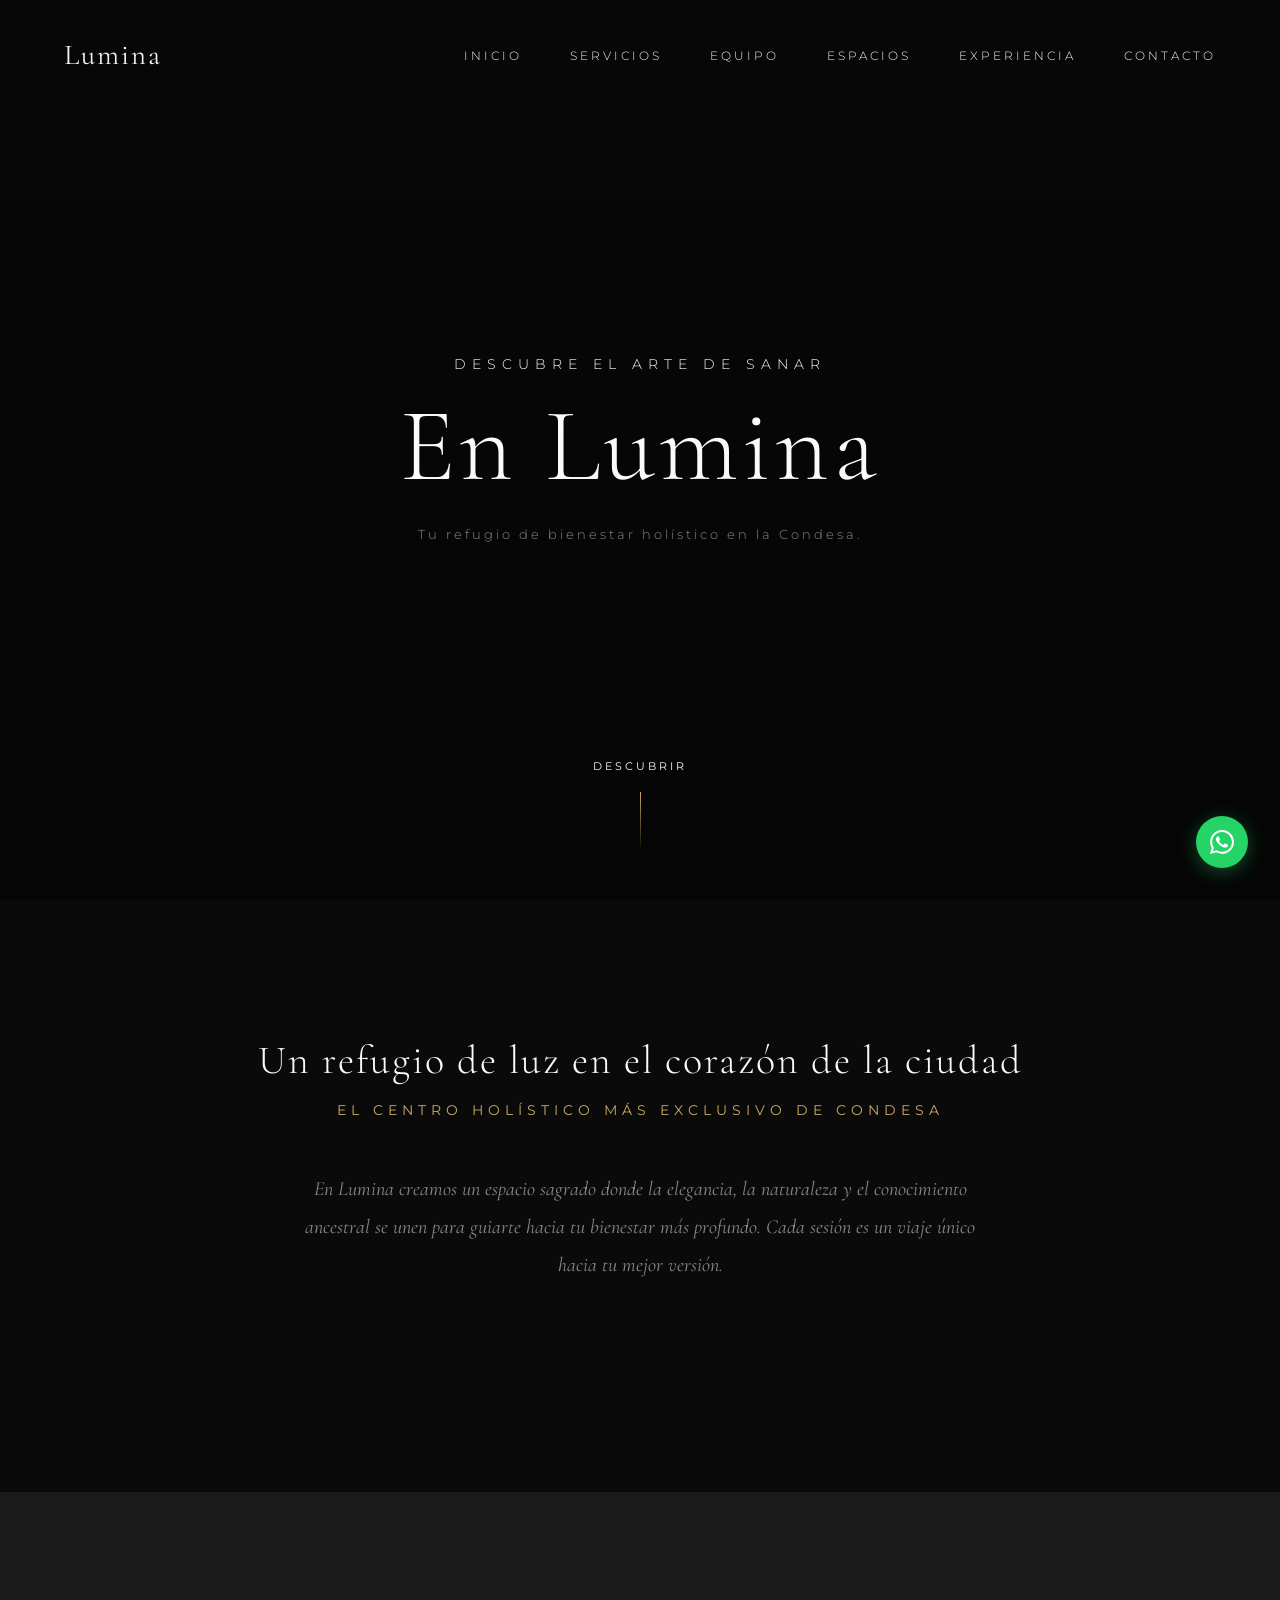
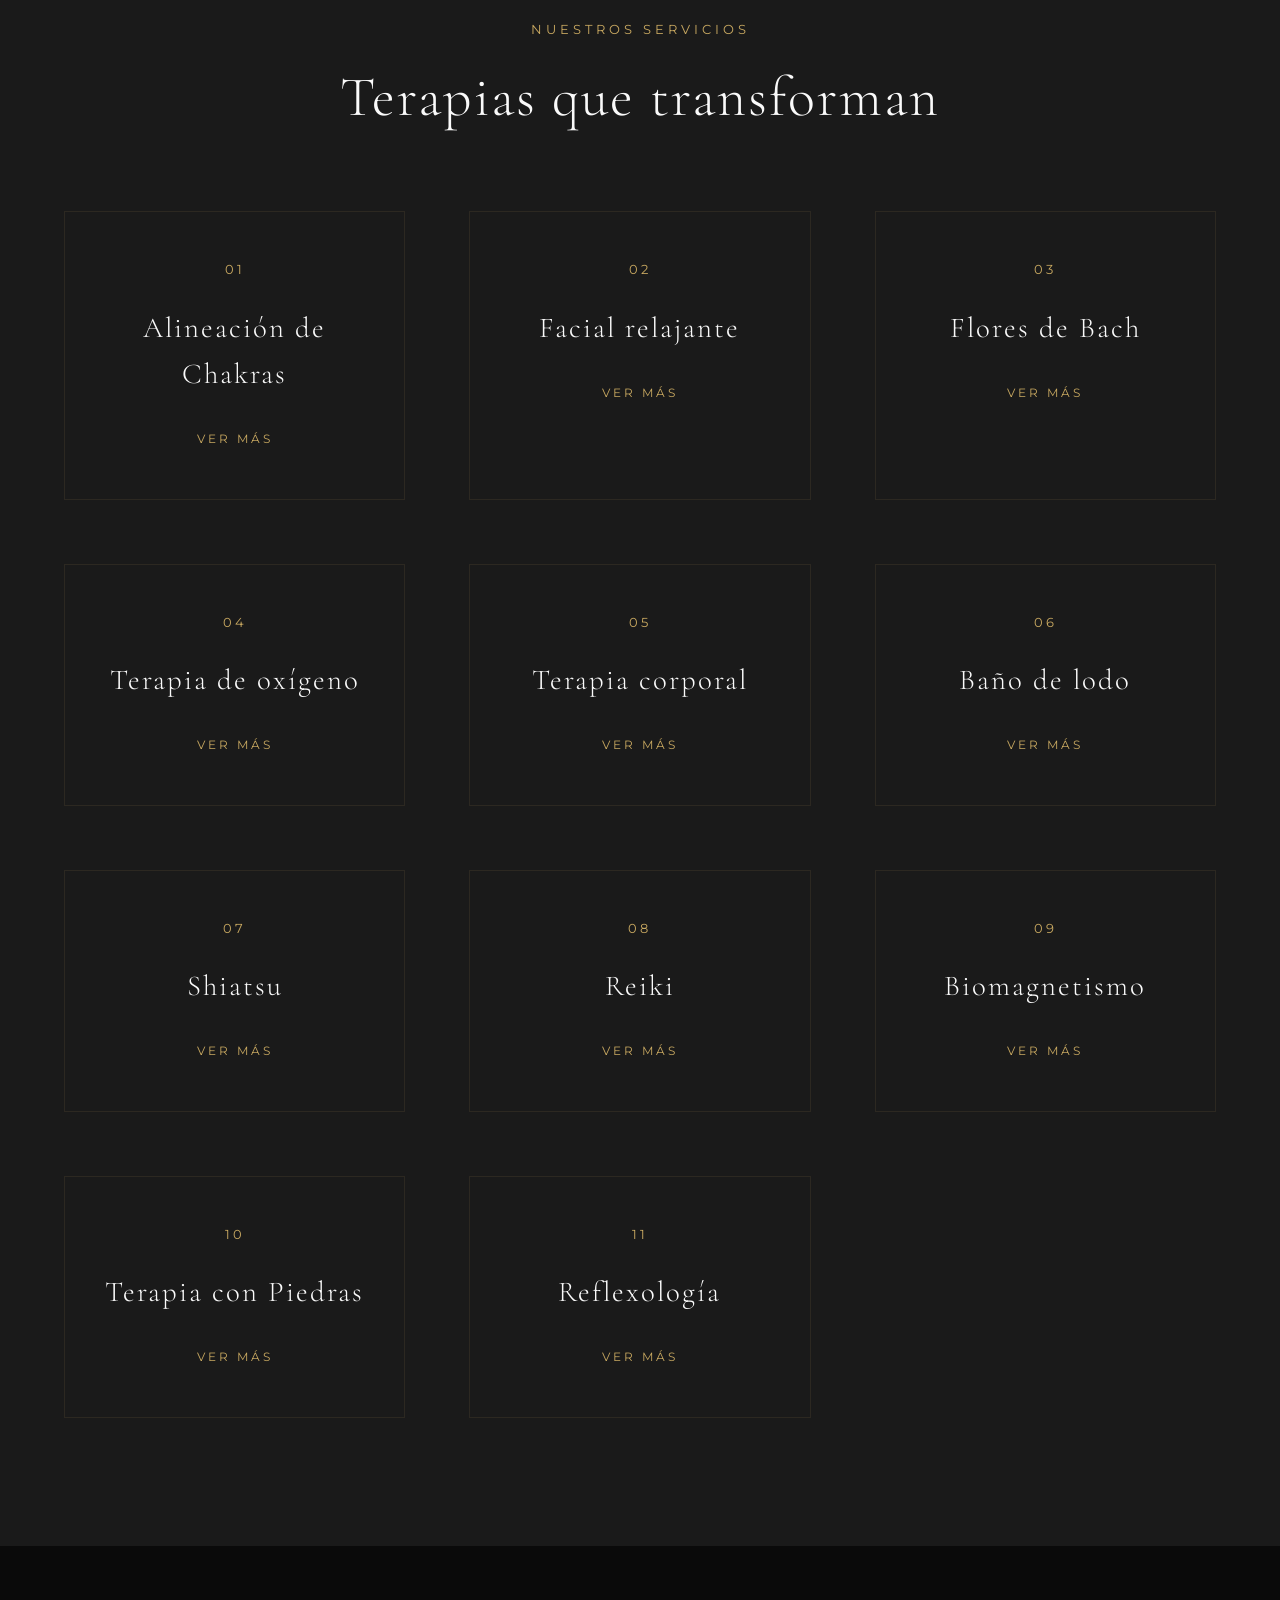
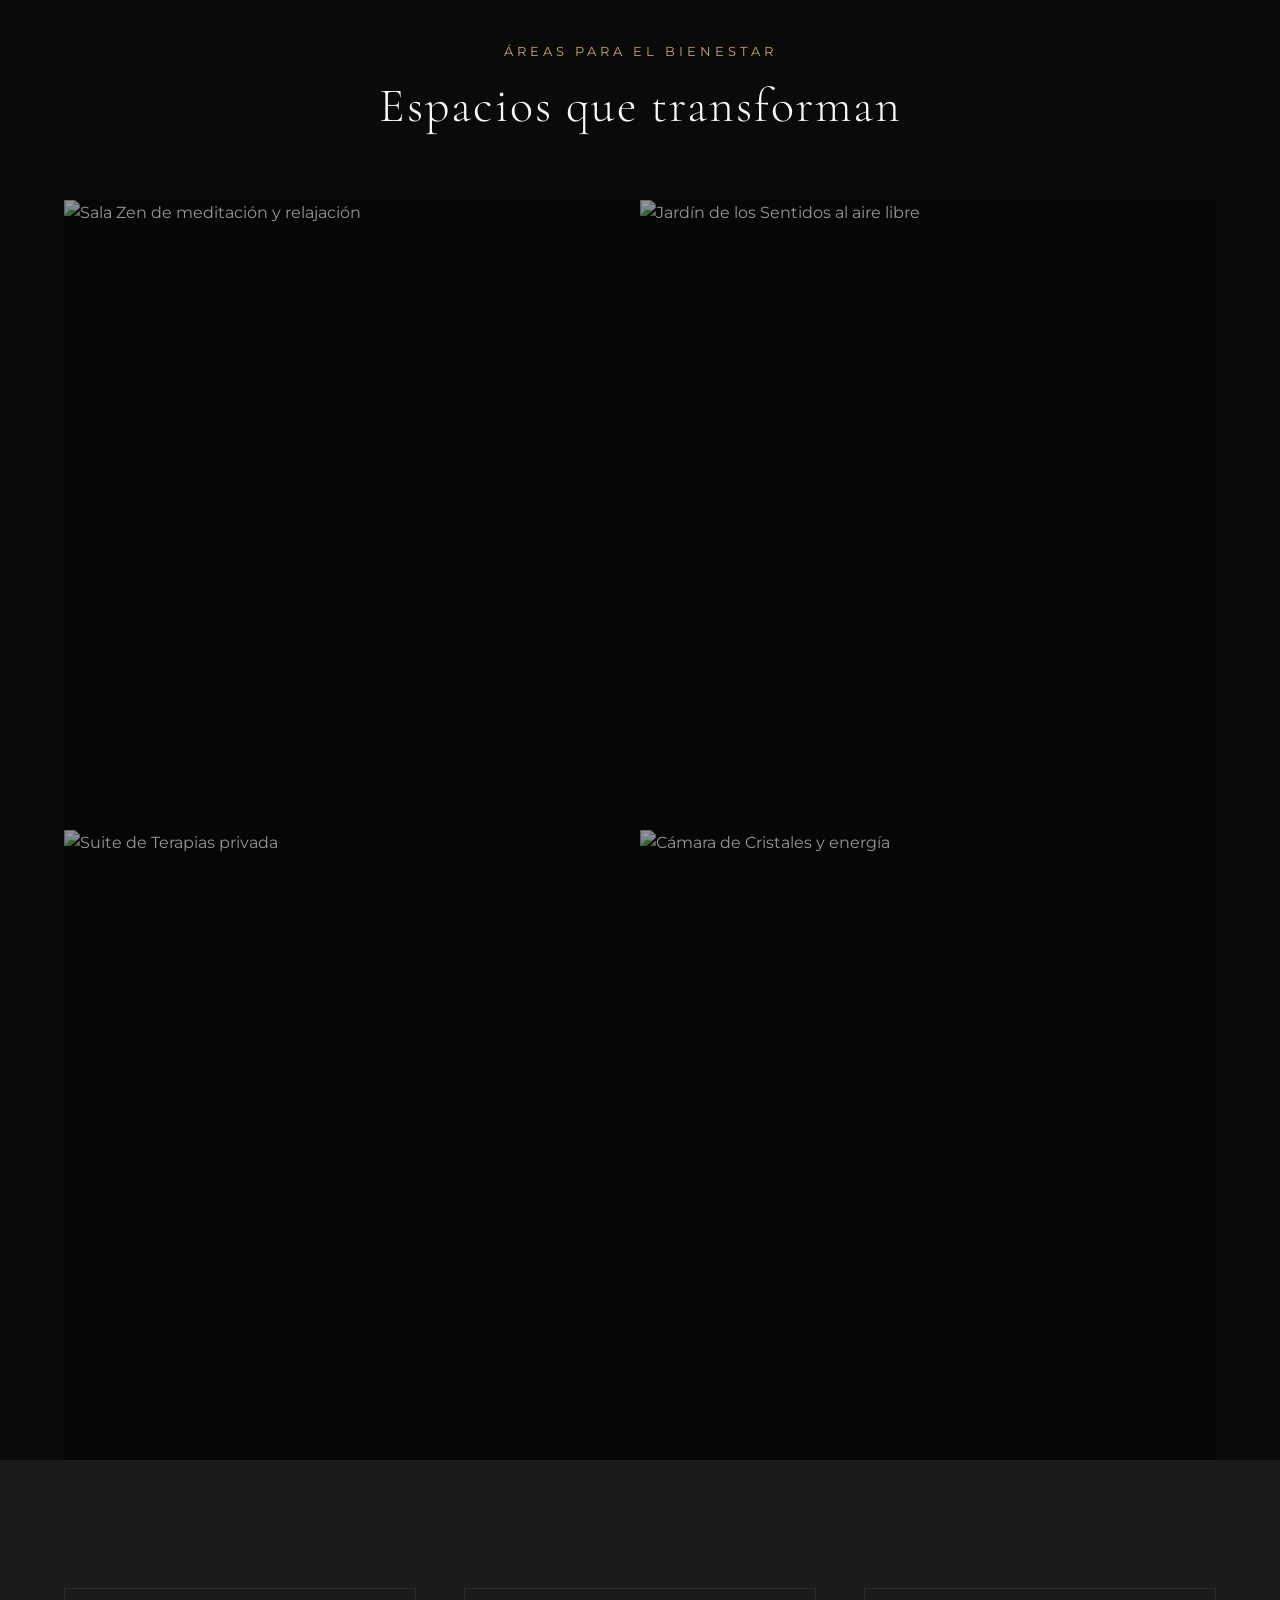
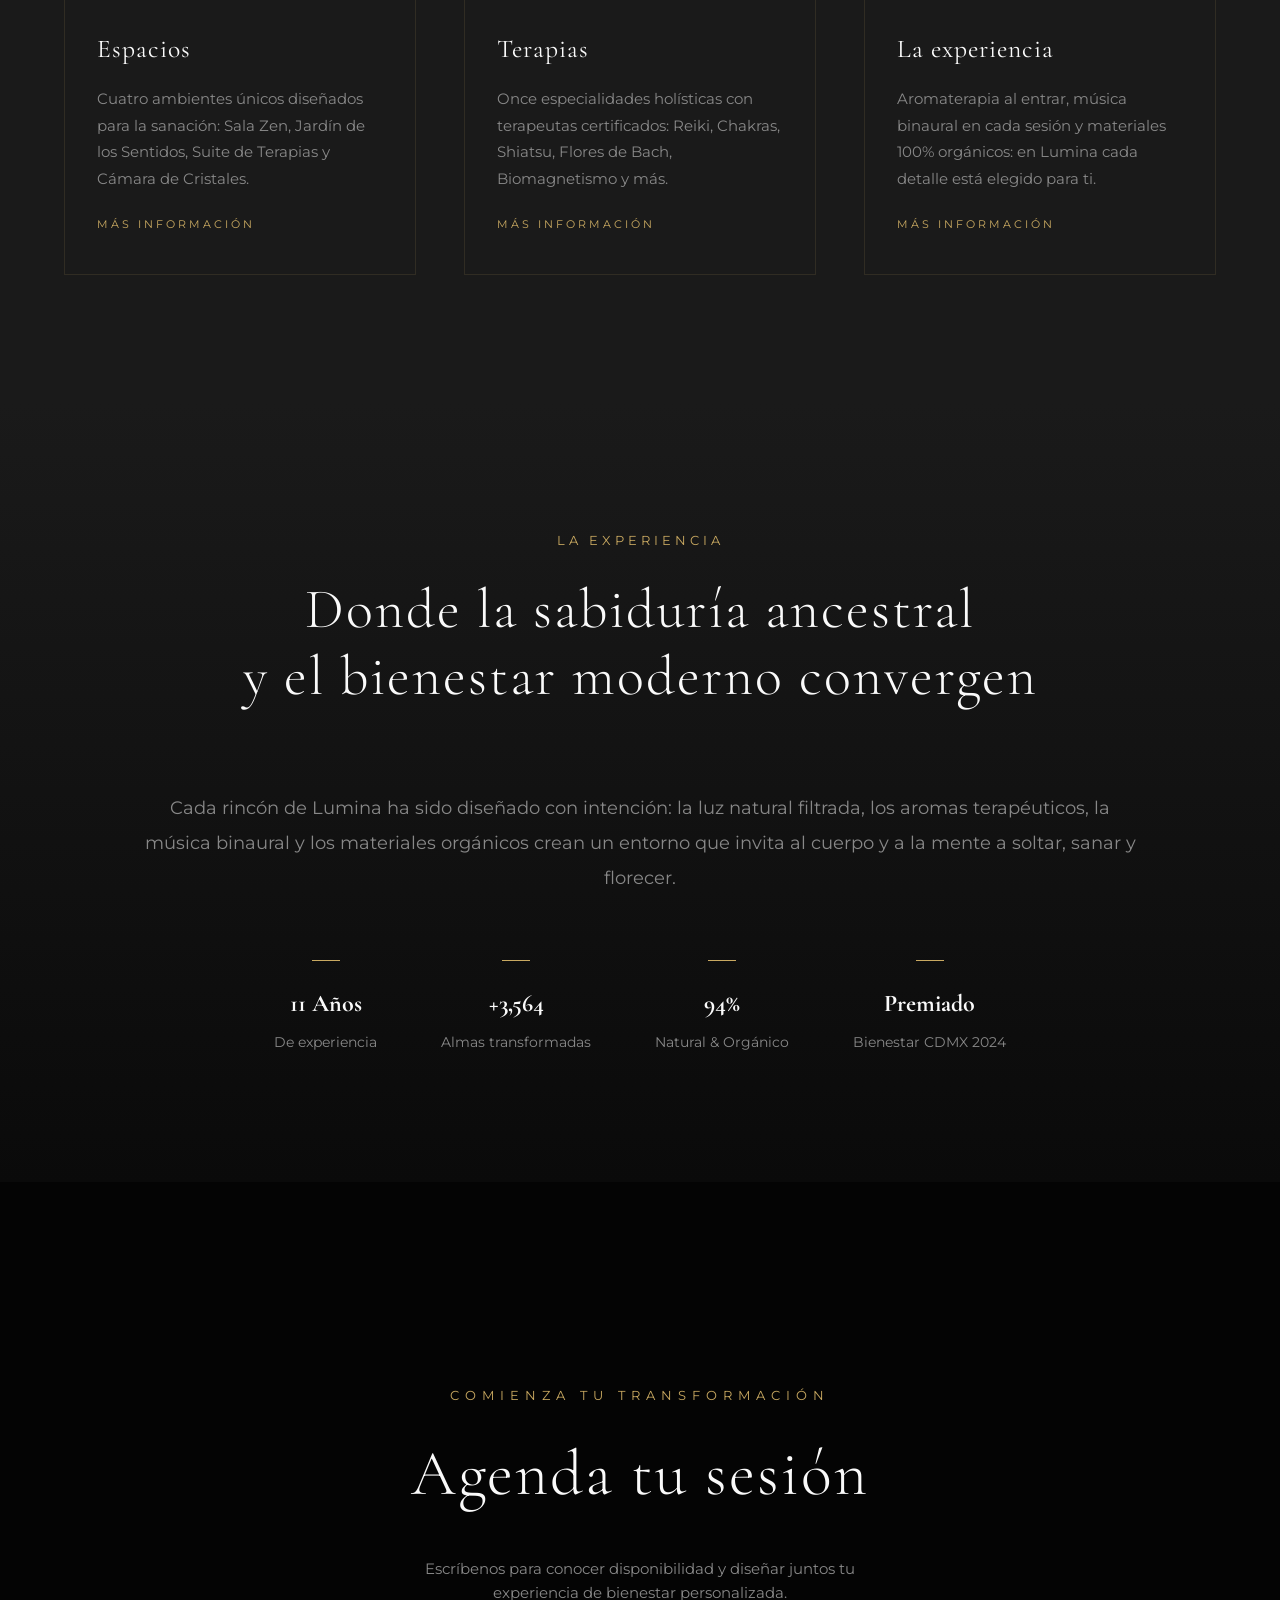
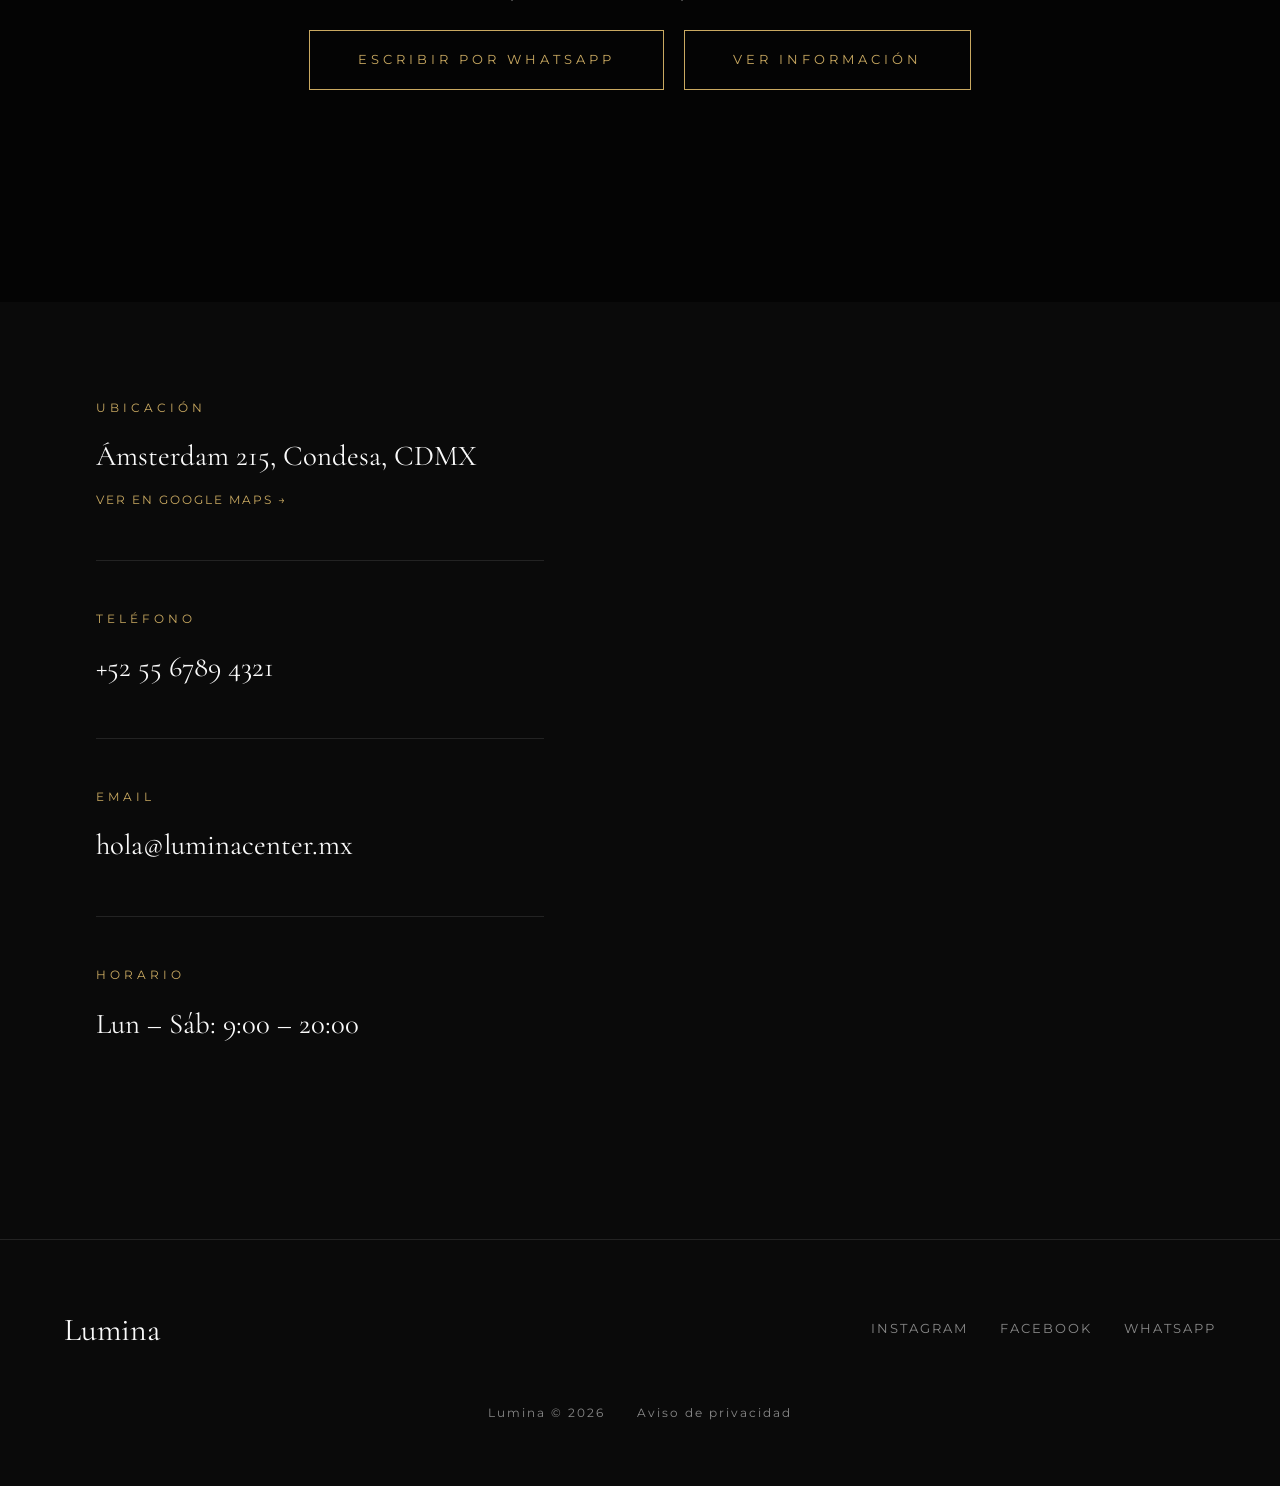
==== index.html @ d2e9c14e "Upload of all the files I added all the files of the project, which were missing while creating the " ====
<!DOCTYPE html>
<html lang="es">
<head>
    <meta charset="UTF-8">
    <meta name="viewport" content="width=device-width, initial-scale=1.0">
    <meta name="description" content="Lumina Centro Holístico — El refugio de bienestar más exclusivo de la Condesa, CDMX. Reiki, alineación de chakras, shiatsu, flores de Bach, oxigenoterapia y más.">
    <title>Lumina Centro Holístico | Bienestar & Sanación en Condesa, CDMX</title>

    <!-- Open Graph / redes sociales -->
    <meta property="og:type" content="website">
    <meta property="og:title" content="Lumina Centro Holístico | Bienestar & Sanación en Condesa, CDMX">
    <meta property="og:description" content="Centro de bienestar holístico de lujo en la Condesa CDMX. Reiki, chakras, shiatsu, oxigenoterapia y más con terapeutas certificados.">
    <meta property="og:locale" content="es_MX">

    <link rel="preconnect" href="https://fonts.googleapis.com">
    <link rel="preconnect" href="https://fonts.gstatic.com" crossorigin>
    <link href="https://fonts.googleapis.com/css2?family=Cormorant+Garamond:ital,wght@0,300;0,400;0,600;1,400&family=Montserrat:wght@200;300;400;500&display=swap" rel="stylesheet">

    <link rel="stylesheet" href="css/main.css">
</head>
<body>

    <div class="loader" id="loader" aria-hidden="true">
        <span class="loader-text">LUMINA</span>
    </div>

    <header>
        <nav id="navbar" role="navigation" aria-label="Menú principal">
            <a href="#inicio" class="brand">Lumina</a>
            <ul class="nav-links" id="navLinks">
                <li><a href="#inicio">Inicio</a></li>
                <li><a href="servicios.html">Servicios</a></li>
                <li><a href="equipo.html">Equipo</a></li>
                <li><a href="#espacios">Espacios</a></li>
                <li><a href="#experiencia">Experiencia</a></li>
                <li><a href="#contacto">Contacto</a></li>
            </ul>
            <button class="nav-toggle" id="navToggle" aria-label="Abrir menú" aria-expanded="false">
                <span></span>
                <span></span>
                <span></span>
            </button>
        </nav>
    </header>

    <main>
        <section class="hero" id="inicio" aria-label="Bienvenida">
            <div class="hero-bg" aria-hidden="true"></div>
            <div class="hero-content">
                <span class="hero-subtitle">Descubre el arte de sanar</span>
                <h1 class="hero-title">En Lumina</h1>
                <p class="hero-location">Tu refugio de bienestar holístico en la Condesa.</p>
            </div>
            <div class="scroll-indicator" role="button" tabindex="0" aria-label="Ir a la siguiente sección">
                <span>Descubrir</span>
                <div class="scroll-line" aria-hidden="true"></div>
            </div>
        </section>

        <section class="intro" id="intro">
            <div class="intro-headline reveal">
                <span class="intro-headline-main">Un refugio de luz en el corazón de la ciudad</span>
                <span class="intro-headline-sub">el centro holístico más exclusivo de Condesa</span>
            </div>
            <p class="intro-text reveal">
                En Lumina creamos un espacio sagrado donde la elegancia, la naturaleza y el conocimiento ancestral se unen para guiarte hacia tu bienestar más profundo. Cada sesión es un viaje único hacia tu mejor versión.
            </p>
        </section>

        <section class="services" id="servicios" aria-labelledby="servicios-heading">
            <div class="section-header reveal">
                <span class="section-subtitle">Nuestros Servicios</span>
                <h2 id="servicios-heading" class="section-title">Terapias que transforman</h2>
            </div>
            <div class="services-grid">
                <a href="servicios.html#alineacion-chakras" class="service-item service-card-link reveal">
                    <span class="service-number" aria-hidden="true">01</span>
                    <h3>Alineación de Chakras</h3>
                    <span class="service-card-cta">Ver más</span>
                </a>
                <a href="servicios.html#facial-relajante" class="service-item service-card-link reveal">
                    <span class="service-number" aria-hidden="true">02</span>
                    <h3>Facial relajante</h3>
                    <span class="service-card-cta">Ver más</span>
                </a>
                <a href="servicios.html#flores-de-bach" class="service-item service-card-link reveal">
                    <span class="service-number" aria-hidden="true">03</span>
                    <h3>Flores de Bach</h3>
                    <span class="service-card-cta">Ver más</span>
                </a>
                <a href="servicios.html#terapia-oxigeno" class="service-item service-card-link reveal">
                    <span class="service-number" aria-hidden="true">04</span>
                    <h3>Terapia de oxígeno</h3>
                    <span class="service-card-cta">Ver más</span>
                </a>
                <a href="servicios.html#terapia-corporal" class="service-item service-card-link reveal">
                    <span class="service-number" aria-hidden="true">05</span>
                    <h3>Terapia corporal</h3>
                    <span class="service-card-cta">Ver más</span>
                </a>
                <a href="servicios.html#bano-de-lodo" class="service-item service-card-link reveal">
                    <span class="service-number" aria-hidden="true">06</span>
                    <h3>Baño de lodo</h3>
                    <span class="service-card-cta">Ver más</span>
                </a>
                <a href="servicios.html#shiatsu" class="service-item service-card-link reveal">
                    <span class="service-number" aria-hidden="true">07</span>
                    <h3>Shiatsu</h3>
                    <span class="service-card-cta">Ver más</span>
                </a>
                <a href="servicios.html#reiki" class="service-item service-card-link reveal">
                    <span class="service-number" aria-hidden="true">08</span>
                    <h3>Reiki</h3>
                    <span class="service-card-cta">Ver más</span>
                </a>
                <a href="servicios.html#biomagnetismo" class="service-item service-card-link reveal">
                    <span class="service-number" aria-hidden="true">09</span>
                    <h3>Biomagnetismo</h3>
                    <span class="service-card-cta">Ver más</span>
                </a>
                <a href="servicios.html#terapia-con-piedras" class="service-item service-card-link reveal">
                    <span class="service-number" aria-hidden="true">10</span>
                    <h3>Terapia con Piedras</h3>
                    <span class="service-card-cta">Ver más</span>
                </a>
                <a href="servicios.html#reflexologia" class="service-item service-card-link reveal">
                    <span class="service-number" aria-hidden="true">11</span>
                    <h3>Reflexología</h3>
                    <span class="service-card-cta">Ver más</span>
                </a>
            </div>
        </section>

        <section class="gallery" id="espacios" aria-labelledby="espacios-heading">
            <div class="gallery-section-header reveal">
                <span class="section-subtitle">Áreas para el bienestar</span>
                <h2 id="espacios-heading" class="section-title">Espacios que transforman</h2>
            </div>
            <div class="gallery-item reveal">
                <img src="https://images.unsplash.com/photo-1600618528240-fb9fc964b853?w=800&auto=format&fit=crop&q=80" alt="Sala Zen de meditación y relajación">
                <div class="gallery-overlay">
                    <h3 class="gallery-title">Sala Zen</h3>
                    <span class="gallery-subtitle">Explorar</span>
                </div>
            </div>
            <div class="gallery-item reveal">
                <img src="https://images.unsplash.com/photo-1540555700478-4be289fbecef?w=800&auto=format&fit=crop&q=80" alt="Jardín de los Sentidos al aire libre">
                <div class="gallery-overlay">
                    <h3 class="gallery-title">Jardín de los Sentidos</h3>
                    <span class="gallery-subtitle">Explorar</span>
                </div>
            </div>
            <div class="gallery-item reveal">
                <img src="https://images.unsplash.com/photo-1600585154340-be6161a56a0c?w=800&auto=format&fit=crop&q=80" alt="Suite de Terapias privada">
                <div class="gallery-overlay">
                    <h3 class="gallery-title">Suite de Terapias</h3>
                    <span class="gallery-subtitle">Explorar</span>
                </div>
            </div>
            <div class="gallery-item reveal">
                <img src="https://images.unsplash.com/photo-1600607687939-ce8a6c25118c?w=800&auto=format&fit=crop&q=80" alt="Cámara de Cristales y energía">
                <div class="gallery-overlay">
                    <h3 class="gallery-title">Cámara de Cristales</h3>
                    <span class="gallery-subtitle">Explorar</span>
                </div>
            </div>
        </section>

        <section class="info-blocks">
            <div class="info-blocks-inner">
                <a href="#espacios" class="info-block reveal">
                    <h3 class="info-block-title">Espacios</h3>
                    <p class="info-block-text">Cuatro ambientes únicos diseñados para la sanación: Sala Zen, Jardín de los Sentidos, Suite de Terapias y Cámara de Cristales.</p>
                    <span class="info-block-link">Más información</span>
                </a>
                <a href="servicios.html" class="info-block reveal">
                    <h3 class="info-block-title">Terapias</h3>
                    <p class="info-block-text">Once especialidades holísticas con terapeutas certificados: Reiki, Chakras, Shiatsu, Flores de Bach, Biomagnetismo y más.</p>
                    <span class="info-block-link">Más información</span>
                </a>
                <a href="#experiencia" class="info-block reveal">
                    <h3 class="info-block-title">La experiencia</h3>
                    <p class="info-block-text">Aromaterapia al entrar, música binaural en cada sesión y materiales 100% orgánicos: en Lumina cada detalle está elegido para ti.</p>
                    <span class="info-block-link">Más información</span>
                </a>
            </div>
        </section>

        <section class="experience" id="experiencia" aria-labelledby="experiencia-heading">
            <div class="section-header reveal">
                <span class="section-subtitle">La Experiencia</span>
                <h2 id="experiencia-heading" class="section-title">Donde la sabiduría ancestral<br>y el bienestar moderno convergen</h2>
            </div>
            <div class="experience-content reveal">
                <p class="experience-description">
                    Cada rincón de Lumina ha sido diseñado con intención: la luz natural filtrada, los aromas terapéuticos, la música binaural y los materiales orgánicos crean un entorno que invita al cuerpo y a la mente a soltar, sanar y florecer.
                </p>
                <div class="experience-list">
                    <div class="experience-item">
                        <div class="experience-deco" aria-hidden="true"></div>
                        <h4 class="counter" data-target="12" data-suffix=" Años">12 Años</h4>
                        <p>De experiencia</p>
                    </div>
                    <div class="experience-item">
                        <div class="experience-deco" aria-hidden="true"></div>
                        <h4 class="counter" data-target="3800" data-prefix="+">+3800</h4>
                        <p>Almas transformadas</p>
                    </div>
                    <div class="experience-item">
                        <div class="experience-deco" aria-hidden="true"></div>
                        <h4 class="counter" data-target="100" data-suffix="%">100%</h4>
                        <p>Natural & Orgánico</p>
                    </div>
                    <div class="experience-item">
                        <div class="experience-deco" aria-hidden="true"></div>
                        <h4>Premiado</h4>
                        <p>Bienestar CDMX 2024</p>
                    </div>
                </div>
            </div>
        </section>

        <section class="cta" aria-label="Contacto">
            <div class="cta-content reveal">
                <span class="cta-label">Comienza tu transformación</span>
                <h2 class="cta-title">Agenda tu sesión</h2>
                <p class="cta-text">Escríbenos para conocer disponibilidad y diseñar juntos tu experiencia de bienestar personalizada.</p>
                <a href="https://wa.me/525567894321" class="cta-button" target="_blank" rel="noopener noreferrer">Escribir por WhatsApp</a>
                <a href="#contacto" class="cta-button cta-button-secondary">Ver información</a>
            </div>
        </section>

        <section class="contact" id="contacto" aria-labelledby="contacto-heading">
            <div class="contact-info reveal">
                <div class="contact-item">
                    <span class="contact-label">Ubicación</span>
                    <span class="contact-value">Ámsterdam 215, Condesa, CDMX</span>
                    <a href="https://maps.google.com/maps?q=Amsterdam+215+Hipodromo+Condesa+Ciudad+de+Mexico" target="_blank" rel="noopener noreferrer" class="contact-map-link">Ver en Google Maps →</a>
                </div>
                <div class="contact-item">
                    <span class="contact-label">Teléfono</span>
                    <a href="tel:+525567894321" class="contact-value">+52 55 6789 4321</a>
                </div>
                <div class="contact-item">
                    <span class="contact-label">Email</span>
                    <a href="mailto:hola@luminacenter.mx" class="contact-value">hola@luminacenter.mx</a>
                </div>
                <div class="contact-item">
                    <span class="contact-label">Horario</span>
                    <span class="contact-value">Lun – Sáb: 9:00 – 20:00</span>
                </div>
            </div>
            <div class="contact-map">
                <iframe
                    src="https://www.openstreetmap.org/export/embed.html?bbox=-99.1840%2C19.4033%2C-99.1640%2C19.4233&layer=mapnik&marker=19.4133%2C-99.1740"
                    title="Ubicación Lumina Centro Holístico — Ámsterdam 215, Condesa, CDMX"
                    loading="lazy"
                    allowfullscreen
                ></iframe>
            </div>
        </section>
    </main>

    <footer class="footer">
        <div class="footer-content">
            <div class="footer-brand">Lumina</div>
            <nav class="footer-social" aria-label="Redes sociales">
                <a href="https://www.instagram.com/lumina.centro/" target="_blank" rel="noopener noreferrer" aria-label="Instagram">Instagram</a>
                <a href="https://www.facebook.com/luminacentro" target="_blank" rel="noopener noreferrer" aria-label="Facebook">Facebook</a>
                <a href="https://wa.me/525567894321" target="_blank" rel="noopener noreferrer" aria-label="WhatsApp">WhatsApp</a>
            </nav>
        </div>
        <div class="footer-legal">
            <span class="footer-copy">Lumina © 2026</span>
            <a href="#" class="footer-privacy">Aviso de privacidad</a>
        </div>
    </footer>

    <a href="https://wa.me/525567894321" class="whatsapp-float" target="_blank" rel="noopener noreferrer" aria-label="Contactar por WhatsApp">
        <svg viewBox="0 0 24 24" fill="currentColor" width="24" height="24" aria-hidden="true"><path d="M17.472 14.382c-.297-.149-1.758-.867-2.03-.967-.273-.099-.471-.148-.67.15-.197.297-.767.966-.94 1.164-.173.199-.347.223-.644.075-.297-.15-1.255-.463-2.39-1.475-.883-.788-1.48-1.761-1.653-2.059-.173-.297-.018-.458.13-.606.134-.133.298-.347.446-.52.149-.174.198-.298.298-.497.099-.198.05-.371-.025-.52-.075-.149-.669-1.612-.916-2.207-.242-.579-.487-.5-.669-.51-.173-.008-.371-.01-.57-.01-.198 0-.52.074-.792.372-.272.297-1.04 1.016-1.04 2.479 0 1.462 1.065 2.875 1.213 3.074.149.198 2.096 3.2 5.077 4.487.709.306 1.262.489 1.694.625.712.227 1.36.195 1.871.118.571-.085 1.758-.719 2.006-1.413.248-.694.248-1.289.173-1.413-.074-.124-.272-.198-.57-.347m-5.421 7.403h-.004a9.87 9.87 0 01-5.031-1.378l-.361-.214-3.741.982.998-3.648-.235-.374a9.86 9.86 0 01-1.51-5.26c.001-5.45 4.436-9.884 9.888-9.884 2.64 0 5.122 1.03 6.988 2.898a9.825 9.825 0 012.893 6.994c-.003 5.45-4.437 9.884-9.885 9.884m8.413-18.297A11.815 11.815 0 0012.05 0C5.495 0 .16 5.335.157 11.892c0 2.096.547 4.142 1.588 5.945L.057 24l6.305-1.654a11.882 11.882 0 005.683 1.448h.005c6.554 0 11.89-5.335 11.893-11.893a11.821 11.821 0 00-3.48-8.413z"/></svg>
    </a>

    <script src="js/main.js"></script>
</body>
</html>
---- css/main.css ----
/**
 * Plenitud Center - Estilos principales
 * Separación de capas: solo presentación
 */

/* ==========================================================================
   Reset y variables
   ========================================================================== */

* {
    margin: 0;
    padding: 0;
    box-sizing: border-box;
}

:root {
    --black: #0a0a0a;
    --dark-gray: #1a1a1a;
    --gold: #c9a961;
    --light-gold: #e5d5a8;
    --white: #fafafa;
    --cream: #f5f5f0;
    --gray: #888;
}

/* ==========================================================================
   Base
   ========================================================================== */

html {
    scroll-behavior: smooth;
}

body {
    font-family: 'Montserrat', sans-serif;
    background: var(--black);
    color: var(--white);
    line-height: 1.6;
    overflow-x: hidden;
}

h1, h2, h3, .brand {
    font-family: 'Cormorant Garamond', serif;
    font-weight: 300;
    letter-spacing: 2px;
}

/* ==========================================================================
   Loader
   ========================================================================== */

.loader {
    position: fixed;
    top: 0;
    left: 0;
    width: 100%;
    height: 100%;
    background: var(--black);
    z-index: 9999;
    display: flex;
    align-items: center;
    justify-content: center;
    transition: opacity 0.8s ease, visibility 0.8s;
}

.loader.hidden {
    opacity: 0;
    visibility: hidden;
}

.loader-text {
    font-family: 'Cormorant Garamond', serif;
    font-size: 2rem;
    color: var(--gold);
    letter-spacing: 8px;
    animation: pulse 2s infinite;
}

@keyframes pulse {
    0%, 100% { opacity: 0.3; }
    50% { opacity: 1; }
}

/* ==========================================================================
   Navegación (solo la barra superior)
   ========================================================================== */

header nav {
    position: fixed;
    top: 0;
    width: 100%;
    padding: 2rem 4rem;
    display: flex;
    justify-content: space-between;
    align-items: center;
    z-index: 1000;
    transition: all 0.4s ease;
    mix-blend-mode: difference;
}

header nav.scrolled {
    background: rgba(10, 10, 10, 0.95);
    padding: 1.5rem 4rem;
    backdrop-filter: blur(20px);
    mix-blend-mode: normal;
}

header .brand {
    font-size: 1.8rem;
    color: var(--white);
    text-decoration: none;
    font-weight: 400;
}

header .nav-links {
    display: flex;
    gap: 3rem;
    list-style: none;
}

header .nav-links a {
    color: var(--white);
    text-decoration: none;
    font-size: 0.75rem;
    text-transform: uppercase;
    letter-spacing: 3px;
    position: relative;
    transition: color 0.3s;
    font-weight: 300;
}

header .nav-links a::after {
    content: '';
    position: absolute;
    bottom: -5px;
    left: 0;
    width: 0;
    height: 1px;
    background: var(--gold);
    transition: width 0.3s;
}

header .nav-links a:hover::after {
    width: 100%;
}

.nav-lang {
    font-size: 0.7rem;
    text-transform: uppercase;
    letter-spacing: 2px;
    color: var(--gray);
    font-weight: 300;
}

/* ==========================================================================
   Hero (estilo Benavento: subtítulo + título grande + ubicación)
   ========================================================================== */

.hero {
    height: 100vh;
    position: relative;
    display: flex;
    align-items: center;
    justify-content: center;
    overflow: hidden;
}

.hero-bg {
    position: absolute;
    top: 0;
    left: 0;
    width: 100%;
    height: 100%;
    background: linear-gradient(rgba(0,0,0,0.3), rgba(0,0,0,0.5)), url('https://images.unsplash.com/photo-1600618528240-fb9fc964b853?w=1920&auto=format&fit=crop&q=80') center/cover;
    animation: slowZoom 20s infinite alternate;
}

@keyframes slowZoom {
    0% { transform: scale(1); }
    100% { transform: scale(1.1); }
}

.hero-content {
    position: relative;
    z-index: 2;
    text-align: center;
    max-width: 900px;
    padding: 0 2rem;
}

.hero-subtitle {
    font-size: 0.85rem;
    text-transform: uppercase;
    letter-spacing: 6px;
    color: var(--white);
    margin-bottom: 1rem;
    display: block;
    font-weight: 300;
    animation: fadeInUp 1s ease;
}

.hero-title {
    font-size: clamp(3.5rem, 10vw, 6.5rem);
    line-height: 1.05;
    margin-bottom: 1.5rem;
    font-weight: 300;
    letter-spacing: 4px;
    animation: fadeInUp 1s ease 0.15s backwards;
}

.hero-location {
    font-size: 0.8rem;
    color: var(--gray);
    letter-spacing: 3px;
    font-weight: 300;
    animation: fadeInUp 1s ease 0.3s backwards;
}

.scroll-indicator {
    position: absolute;
    bottom: 3rem;
    left: 50%;
    transform: translateX(-50%);
    display: flex;
    flex-direction: column;
    align-items: center;
    gap: 1rem;
    color: var(--white);
    font-size: 0.7rem;
    text-transform: uppercase;
    letter-spacing: 3px;
    animation: fadeInUp 1s ease 0.8s backwards;
    cursor: pointer;
}

.scroll-line {
    width: 1px;
    height: 60px;
    background: linear-gradient(to bottom, var(--gold), transparent);
    animation: scrollLine 2s infinite;
}

@keyframes scrollLine {
    0% { transform: scaleY(0); transform-origin: top; }
    50% { transform: scaleY(1); transform-origin: top; }
    50.1% { transform-origin: bottom; }
    100% { transform: scaleY(0); transform-origin: bottom; }
}

@keyframes fadeInUp {
    from {
        opacity: 0;
        transform: translateY(40px);
    }
    to {
        opacity: 1;
        transform: translateY(0);
    }
}

/* ==========================================================================
   Secciones comunes
   ========================================================================== */

section {
    padding: 8rem 4rem;
    position: relative;
}

.section-header {
    text-align: center;
    margin-bottom: 5rem;
}

.section-subtitle {
    font-size: 0.8rem;
    text-transform: uppercase;
    letter-spacing: 4px;
    color: var(--gold);
    margin-bottom: 1.5rem;
    display: block;
}

.section-title {
    font-size: 3.5rem;
    font-weight: 300;
    line-height: 1.2;
}

/* ==========================================================================
   Intro (estilo Benavento: headline + cita + pills)
   ========================================================================== */

.intro {
    background: var(--black);
    text-align: center;
    padding: 8rem 4rem 10rem;
}

.intro-headline {
    margin-bottom: 3rem;
}

.intro-headline-main {
    display: block;
    font-family: 'Cormorant Garamond', serif;
    font-size: clamp(1.8rem, 4vw, 2.5rem);
    font-weight: 300;
    color: var(--white);
    letter-spacing: 2px;
    margin-bottom: 0.5rem;
}

.intro-headline-sub {
    display: block;
    font-size: 0.85rem;
    text-transform: uppercase;
    letter-spacing: 5px;
    color: var(--gold);
}

.intro-text {
    max-width: 700px;
    margin: 0 auto 3rem;
    font-size: 1.25rem;
    line-height: 1.9;
    color: var(--gray);
    font-family: 'Cormorant Garamond', serif;
    font-style: italic;
}

.intro-pills {
    display: flex;
    flex-wrap: wrap;
    justify-content: center;
    gap: 0.75rem 1.25rem;
}

.pill {
    display: inline-block;
    padding: 0.5rem 1.25rem;
    border: 1px solid rgba(201, 169, 97, 0.35);
    color: var(--light-gold);
    font-size: 0.75rem;
    text-transform: uppercase;
    letter-spacing: 2px;
    font-weight: 300;
    transition: all 0.3s ease;
}

.pill:hover {
    background: rgba(201, 169, 97, 0.1);
    border-color: var(--gold);
}

/* ==========================================================================
   Servicios
   ========================================================================== */

.services {
    background: var(--dark-gray);
}

.services-grid {
    display: grid;
    grid-template-columns: repeat(3, 1fr);
    gap: 4rem;
    max-width: 1200px;
    margin: 0 auto;
}

.service-item {
    text-align: center;
    padding: 3rem 2rem;
    border: 1px solid rgba(201, 169, 97, 0.1);
    transition: all 0.4s ease;
    position: relative;
    overflow: hidden;
}

.service-item::before {
    content: '';
    position: absolute;
    top: 0;
    left: -100%;
    width: 100%;
    height: 100%;
    background: linear-gradient(90deg, transparent, rgba(201, 169, 97, 0.05), transparent);
    transition: left 0.6s;
}

.service-item:hover::before {
    left: 100%;
}

.service-item:hover {
    border-color: rgba(201, 169, 97, 0.3);
    transform: translateY(-10px);
}

.service-number {
    font-size: 0.8rem;
    color: var(--gold);
    letter-spacing: 3px;
    margin-bottom: 1.5rem;
    display: block;
}

.service-item h3 {
    font-size: 1.8rem;
    margin-bottom: 1rem;
    color: var(--white);
}

.service-item p {
    color: var(--gray);
    font-size: 0.95rem;
    line-height: 1.8;
}

.service-card-link {
    text-decoration: none;
    color: inherit;
    display: block;
}

.service-card-link:hover h3 {
    color: var(--light-gold);
}

.service-card-cta {
    display: inline-block;
    font-size: 0.75rem;
    text-transform: uppercase;
    letter-spacing: 3px;
    color: var(--gold);
    margin-top: 1rem;
    position: relative;
}

.service-card-cta::after {
    content: '';
    position: absolute;
    bottom: -3px;
    left: 0;
    width: 0;
    height: 1px;
    background: var(--gold);
    transition: width 0.3s;
}

.service-card-link:hover .service-card-cta::after {
    width: 100%;
}

/* ==========================================================================
   Galería (con encabezado tipo Benavento)
   ========================================================================== */

.gallery {
    background: var(--black);
    padding: 6rem 4rem 0;
    display: grid;
    grid-template-columns: repeat(2, 1fr);
    gap: 0;
}

.gallery-section-header {
    grid-column: 1 / -1;
    text-align: center;
    margin-bottom: 4rem;
}

.gallery-section-header .section-subtitle {
    margin-bottom: 1rem;
}

.gallery-section-header .section-title {
    font-size: clamp(2rem, 4vw, 3rem);
}

.gallery-item {
    position: relative;
    height: 70vh;
    overflow: hidden;
    cursor: pointer;
}

.gallery-item img {
    width: 100%;
    height: 100%;
    object-fit: cover;
    transition: transform 0.8s ease;
}

.gallery-item:hover img {
    transform: scale(1.05);
}

.gallery-overlay {
    position: absolute;
    top: 0;
    left: 0;
    width: 100%;
    height: 100%;
    background: rgba(0,0,0,0.4);
    display: flex;
    flex-direction: column;
    justify-content: flex-end;
    padding: 3rem;
    transition: background 0.4s;
}

.gallery-item:hover .gallery-overlay {
    background: rgba(0,0,0,0.2);
}

.gallery-title {
    font-size: 2.5rem;
    margin-bottom: 0.5rem;
    transform: translateY(20px);
    opacity: 0;
    transition: all 0.4s ease;
}

.gallery-item:hover .gallery-title {
    transform: translateY(0);
    opacity: 1;
}

.gallery-subtitle {
    color: var(--gold);
    font-size: 0.8rem;
    text-transform: uppercase;
    letter-spacing: 3px;
    transform: translateY(20px);
    opacity: 0;
    transition: all 0.4s ease 0.1s;
}

.gallery-item:hover .gallery-subtitle {
    transform: translateY(0);
    opacity: 1;
}

/* ==========================================================================
   Bloques de información (3 columnas, estilo Benavento)
   ========================================================================== */

.info-blocks {
    background: var(--dark-gray);
    padding: 8rem 4rem;
}

.info-blocks-inner {
    max-width: 1200px;
    margin: 0 auto;
    display: grid;
    grid-template-columns: repeat(3, 1fr);
    gap: 3rem;
}

.info-block {
    text-decoration: none;
    color: inherit;
    padding: 2.5rem 2rem;
    border: 1px solid rgba(201, 169, 97, 0.12);
    transition: all 0.4s ease;
    display: flex;
    flex-direction: column;
    align-items: flex-start;
}

.info-block:hover {
    border-color: rgba(201, 169, 97, 0.35);
    transform: translateY(-4px);
}

.info-block-title {
    font-family: 'Cormorant Garamond', serif;
    font-size: 1.6rem;
    font-weight: 400;
    color: var(--white);
    margin-bottom: 1rem;
    letter-spacing: 1px;
}

.info-block-text {
    color: var(--gray);
    font-size: 0.95rem;
    line-height: 1.75;
    margin-bottom: 1.5rem;
    flex-grow: 1;
}

.info-block-link {
    font-size: 0.7rem;
    text-transform: uppercase;
    letter-spacing: 3px;
    color: var(--gold);
    position: relative;
}

.info-block-link::after {
    content: '';
    position: absolute;
    bottom: -3px;
    left: 0;
    width: 0;
    height: 1px;
    background: var(--gold);
    transition: width 0.3s;
}

.info-block:hover .info-block-link::after {
    width: 100%;
}

/* ==========================================================================
   Experiencia
   ========================================================================== */

.experience {
    background: linear-gradient(to bottom, var(--dark-gray), var(--black));
    text-align: center;
}

.experience-content {
    max-width: 1000px;
    margin: 0 auto;
}

.experience-description {
    color: var(--gray);
    font-size: 1.1rem;
    line-height: 2;
    margin-bottom: 3rem;
}

.experience-list {
    display: flex;
    justify-content: center;
    gap: 4rem;
    margin-top: 4rem;
    flex-wrap: wrap;
}

.experience-item {
    text-align: center;
}

.experience-deco {
    width: 28px;
    height: 1px;
    background: var(--gold);
    margin: 0 auto 1.5rem;
}

.experience-item h4 {
    font-family: 'Cormorant Garamond', serif;
    font-size: 1.5rem;
    margin-bottom: 0.5rem;
    color: var(--white);
}

.experience-item p {
    color: var(--gray);
    font-size: 0.9rem;
}

/* ==========================================================================
   CTA
   ========================================================================== */

.cta {
    height: 80vh;
    position: relative;
    display: flex;
    align-items: center;
    justify-content: center;
    background: linear-gradient(rgba(0,0,0,0.6), rgba(0,0,0,0.6)), url('https://images.unsplash.com/photo-1545205597-3d9d02c29597?w=1920&auto=format&fit=crop&q=80') center/cover fixed;
}

.cta-content {
    text-align: center;
    position: relative;
    z-index: 2;
}

.cta-label {
    display: block;
    font-size: 0.8rem;
    text-transform: uppercase;
    letter-spacing: 6px;
    color: var(--gold);
    margin-bottom: 1rem;
}

.cta-title,
.cta h2 {
    font-size: clamp(2.5rem, 5vw, 4rem);
    margin-bottom: 2rem;
    font-weight: 300;
}

.cta-button {
    display: inline-block;
    padding: 1.2rem 3rem;
    border: 1px solid var(--gold);
    color: var(--gold);
    text-decoration: none;
    text-transform: uppercase;
    letter-spacing: 4px;
    font-size: 0.8rem;
    transition: all 0.4s;
    position: relative;
    overflow: hidden;
}

.cta-button::before {
    content: '';
    position: absolute;
    top: 0;
    left: -100%;
    width: 100%;
    height: 100%;
    background: var(--gold);
    transition: left 0.4s;
    z-index: -1;
}

.cta-button:hover::before {
    left: 0;
}

.cta-button:hover {
    color: var(--black);
}

.cta-text {
    font-size: 0.95rem;
    color: var(--gray);
    margin-bottom: 1.5rem;
    max-width: 480px;
    margin-left: auto;
    margin-right: auto;
}

.cta .cta-content .cta-button + .cta-button {
    margin-left: 1rem;
}

.cta-button-secondary {
    background: transparent;
}

.cta-button-secondary::before {
    display: none;
}

.cta-button-secondary:hover {
    color: var(--light-gold);
    border-color: var(--light-gold);
}

@media (max-width: 768px) {
    .cta .cta-content .cta-button + .cta-button {
        margin-left: 0;
        margin-top: 0.75rem;
        display: inline-block;
    }
}

/* ==========================================================================
   Contacto
   ========================================================================== */

.contact {
    background: var(--black);
    display: grid;
    grid-template-columns: 1fr 1fr;
    gap: 0;
    padding: 0;
    min-height: 80vh;
}

.contact-info {
    padding: 6rem;
    display: flex;
    flex-direction: column;
    justify-content: center;
}

.contact-item {
    margin-bottom: 3rem;
    padding-bottom: 3rem;
    border-bottom: 1px solid rgba(255,255,255,0.1);
}

.contact-item:last-child {
    border-bottom: none;
}

.contact-label {
    font-size: 0.75rem;
    text-transform: uppercase;
    letter-spacing: 4px;
    color: var(--gold);
    margin-bottom: 1rem;
    display: block;
}

.contact-value {
    font-family: 'Cormorant Garamond', serif;
    font-size: 1.8rem;
    color: var(--white);
    text-decoration: none;
    display: block;
    transition: color 0.3s;
}

.contact-value:hover {
    color: var(--gold);
}

.contact-map {
    position: relative;
    min-height: 600px;
}

.contact-map iframe {
    position: absolute;
    top: 0;
    left: 0;
    width: 100%;
    height: 100%;
    border: none;
    filter: grayscale(40%) contrast(1.1) brightness(0.75);
    transition: filter 0.4s ease;
}

.contact-map:hover iframe {
    filter: grayscale(15%) contrast(1.05) brightness(0.9);
}

.contact-map-link {
    display: inline-block;
    margin-top: 0.75rem;
    font-size: 0.72rem;
    text-transform: uppercase;
    letter-spacing: 2px;
    color: var(--gold);
    text-decoration: none;
    transition: color 0.3s;
}

.contact-map-link:hover {
    color: var(--light-gold);
}

/* ==========================================================================
   Footer
   ========================================================================== */

footer {
    background: var(--black);
    padding: 4rem;
    border-top: 1px solid rgba(255,255,255,0.1);
    text-align: center;
}

.footer-content {
    max-width: 1200px;
    margin: 0 auto;
    display: flex;
    justify-content: space-between;
    align-items: center;
    margin-bottom: 3rem;
}

.footer-brand {
    font-family: 'Cormorant Garamond', serif;
    font-size: 2rem;
    color: var(--white);
}

.footer-social {
    display: flex;
    gap: 2rem;
}

.footer-social a {
    color: var(--gray);
    text-decoration: none;
    font-size: 0.8rem;
    text-transform: uppercase;
    letter-spacing: 2px;
    transition: color 0.3s;
}

.footer-social a:hover {
    color: var(--gold);
}

.footer-legal {
    display: flex;
    justify-content: center;
    align-items: center;
    gap: 2rem;
    flex-wrap: wrap;
    color: var(--gray);
    font-size: 0.75rem;
    letter-spacing: 2px;
}

.footer-copy {
    color: var(--gray);
}

.footer-privacy {
    color: var(--gray);
    text-decoration: none;
    transition: color 0.3s;
}

.footer-privacy:hover {
    color: var(--gold);
}

/* ==========================================================================
   Animaciones (reveal on scroll)
   ========================================================================== */

.reveal {
    opacity: 0;
    transform: translateY(50px);
    transition: all 1s ease;
}

.reveal.active {
    opacity: 1;
    transform: translateY(0);
}

/* ==========================================================================
   Página interna - Servicios (estilo Áreas Generales Benavento)
   ========================================================================== */

.page-inner .loader {
    display: none;
}

.page-hero {
    padding: 12rem 4rem 6rem;
    text-align: center;
    background: var(--black);
}

.page-hero-title {
    font-family: 'Cormorant Garamond', serif;
    font-size: clamp(2.5rem, 5vw, 3.5rem);
    font-weight: 300;
    letter-spacing: 2px;
    color: var(--white);
    margin-bottom: 0.75rem;
}

.page-hero-subtitle {
    font-size: 0.9rem;
    text-transform: uppercase;
    letter-spacing: 5px;
    color: var(--gold);
}

.service-detail-nav {
    background: var(--dark-gray);
    padding: 2rem 4rem;
    border-top: 1px solid rgba(255,255,255,0.06);
    border-bottom: 1px solid rgba(255,255,255,0.06);
}

.service-detail-nav-label {
    display: block;
    font-size: 0.7rem;
    text-transform: uppercase;
    letter-spacing: 3px;
    color: var(--gold);
    margin-bottom: 2rem;
}

.service-spheres {
    display: flex;
    flex-wrap: wrap;
    justify-content: center;
    gap: 2rem 2.5rem;
}

.service-sphere {
    display: flex;
    flex-direction: column;
    align-items: center;
    gap: 0.75rem;
    text-decoration: none;
    color: var(--white);
    transition: all 0.35s ease;
}

.service-sphere:hover {
    color: var(--gold);
}

.service-sphere:hover .service-sphere-circle {
    border-color: var(--gold);
    background: rgba(201, 169, 97, 0.06);
}

.service-sphere-circle {
    width: 5rem;
    height: 5rem;
    border-radius: 50%;
    border: 1px solid rgba(255, 255, 255, 0.2);
    display: flex;
    align-items: center;
    justify-content: center;
    transition: all 0.35s ease;
}

.service-sphere-icon {
    width: 1.75rem;
    height: 1.75rem;
    display: flex;
    align-items: center;
    justify-content: center;
}

.service-sphere-icon svg {
    width: 100%;
    height: 100%;
    color: currentColor;
}

.service-sphere-label {
    font-size: 0.7rem;
    text-transform: uppercase;
    letter-spacing: 2px;
    color: inherit;
    font-weight: 300;
}

.service-detail-content {
    max-width: 900px;
    margin: 0 auto;
    padding: 5rem 4rem;
}

.service-detail-section {
    scroll-margin-top: 8rem;
    padding: 4rem 0;
    border-bottom: 1px solid rgba(255,255,255,0.08);
}

.service-detail-section:last-of-type {
    border-bottom: none;
}

.service-detail-title {
    font-family: 'Cormorant Garamond', serif;
    font-size: 2rem;
    font-weight: 400;
    color: var(--white);
    margin-bottom: 1.5rem;
    letter-spacing: 1px;
}

.service-detail-text {
    color: var(--gray);
    font-size: 1rem;
    line-height: 1.9;
    margin-bottom: 1rem;
}

.service-detail-quote {
    color: var(--light-gold);
    font-family: 'Cormorant Garamond', serif;
    font-size: 1.05rem;
    font-style: italic;
    line-height: 1.7;
    margin-top: 1.5rem;
    padding-left: 1rem;
    border-left: 2px solid rgba(201, 169, 97, 0.4);
}

.service-detail-list {
    list-style: none;
    margin-top: 1.5rem;
}

.service-detail-list li {
    color: var(--gray);
    font-size: 0.95rem;
    padding: 0.5rem 0 0.5rem 1.5rem;
    position: relative;
}

.service-detail-list li::before {
    content: '✱';
    position: absolute;
    left: 0;
    color: var(--gold);
    font-size: 0.8rem;
}

.page-cta {
    text-align: center;
    padding: 5rem 4rem;
    background: var(--dark-gray);
    border-top: 1px solid rgba(255,255,255,0.06);
}

.page-cta-text {
    font-family: 'Cormorant Garamond', serif;
    font-size: 1.5rem;
    color: var(--white);
    margin-bottom: 1.5rem;
}

/* ==========================================================================
   Página Equipo (Conoce al equipo) - Seccionada y con animaciones
   ========================================================================== */

.page-equipo .loader {
    display: none;
}

/* Hero equipo */
.team-hero {
    min-height: 100vh;
    position: relative;
    display: flex;
    align-items: center;
    justify-content: center;
    overflow: hidden;
}

.team-hero-bg {
    position: absolute;
    top: 0;
    left: 0;
    width: 100%;
    height: 100%;
    background: linear-gradient(rgba(0,0,0,0.5), rgba(0,0,0,0.6)), url('https://images.unsplash.com/photo-1544161515-4ab6ce6db874?w=1920&auto=format&fit=crop&q=80') center/cover;
}

.team-hero-content {
    position: relative;
    z-index: 2;
    text-align: center;
    max-width: 700px;
    padding: 0 2rem;
}

.team-hero-subtitle {
    display: block;
    font-size: 0.85rem;
    text-transform: uppercase;
    letter-spacing: 6px;
    color: var(--gold);
    margin-bottom: 1rem;
}

.team-hero-title {
    font-family: 'Cormorant Garamond', serif;
    font-size: clamp(2.5rem, 6vw, 4rem);
    font-weight: 300;
    letter-spacing: 2px;
    color: var(--white);
    margin-bottom: 1.5rem;
}

.team-hero-text {
    font-size: 1rem;
    line-height: 1.8;
    color: var(--gray);
}

.team-hero .scroll-indicator {
    position: absolute;
    bottom: 3rem;
    left: 50%;
    transform: translateX(-50%);
    flex-direction: column;
    gap: 0.5rem;
    cursor: pointer;
}

/* Intro equipo */
.team-intro-section {
    padding: 8rem 4rem 6rem;
    background: var(--black);
    text-align: center;
}

.team-intro-section .team-intro-text {
    max-width: 640px;
    margin: 0 auto;
    font-family: 'Cormorant Garamond', serif;
    font-size: 1.2rem;
    line-height: 1.9;
    color: var(--gray);
    font-style: italic;
}

/* Sección por terapeuta */
.team-member-section {
    padding: 6rem 4rem;
    background: var(--dark-gray);
    scroll-margin-top: 6rem;
}

.team-member-section:nth-child(even) {
    background: var(--black);
}

.team-member-inner {
    max-width: 1100px;
    margin: 0 auto;
    display: grid;
    grid-template-columns: 1fr 1fr;
    gap: 4rem;
    align-items: center;
}

.team-member-section--reverse .team-member-inner {
    direction: rtl;
}

.team-member-section--reverse .team-member-inner > * {
    direction: ltr;
}

.team-member-media {
    position: relative;
}

.team-member-image-wrap {
    aspect-ratio: 4/5;
    max-height: 560px;
    overflow: hidden;
    border: 1px solid rgba(201, 169, 97, 0.15);
    transition: border-color 0.4s, box-shadow 0.4s;
}

.team-member-section:hover .team-member-image-wrap {
    border-color: rgba(201, 169, 97, 0.35);
    box-shadow: 0 20px 50px rgba(0,0,0,0.4);
}

.team-member-image {
    width: 100%;
    height: 100%;
    object-fit: cover;
    display: block;
    transition: transform 0.6s ease;
}

.team-member-section:hover .team-member-image {
    transform: scale(1.03);
}

.team-member-content {
    padding: 1rem 0;
}

.team-member-number {
    display: block;
    font-size: 0.75rem;
    letter-spacing: 3px;
    color: var(--gold);
    margin-bottom: 1rem;
}

.team-member-name {
    font-family: 'Cormorant Garamond', serif;
    font-size: 2.25rem;
    font-weight: 400;
    color: var(--white);
    margin-bottom: 0.5rem;
    letter-spacing: 1px;
}

.team-member-role {
    font-size: 0.75rem;
    text-transform: uppercase;
    letter-spacing: 3px;
    color: var(--gold);
    margin-bottom: 1.5rem;
}

.team-member-bio {
    font-size: 1rem;
    line-height: 1.85;
    color: var(--gray);
    margin-bottom: 1rem;
}

.team-member-more-wrap {
    margin-top: 1.5rem;
}

.team-member-more-btn {
    background: none;
    border: none;
    font-family: 'Montserrat', sans-serif;
    font-size: 0.75rem;
    text-transform: uppercase;
    letter-spacing: 2px;
    color: var(--gold);
    cursor: pointer;
    padding: 0;
    text-decoration: underline;
    text-underline-offset: 4px;
    transition: color 0.3s;
}

.team-member-more-btn:hover {
    color: var(--light-gold);
}

.team-member-more {
    margin-top: 1rem;
    padding-top: 1rem;
    border-top: 1px solid rgba(255,255,255,0.08);
}

.team-member-more p {
    font-size: 0.95rem;
    line-height: 1.8;
    color: var(--gray);
}

/* Responsive equipo */
@media (max-width: 768px) {
    .team-hero {
        min-height: 90vh;
    }

    .team-hero .scroll-indicator {
        bottom: 2rem;
    }

    .team-intro-section {
        padding: 5rem 2rem 4rem;
    }

    .team-member-section {
        padding: 4rem 2rem;
    }

    .team-member-inner {
        grid-template-columns: 1fr;
        gap: 2.5rem;
        direction: ltr;
    }

    .team-member-section--reverse .team-member-inner {
        direction: ltr;
    }

    .team-member-media {
        order: -1;
    }

    .team-member-image-wrap {
        max-height: 420px;
    }

    .team-member-name {
        font-size: 1.75rem;
    }
}

/* ==========================================================================
   Página de reserva (agendar cita)
   ========================================================================== */

.page-booking .loader {
    display: none;
}

.booking-main {
    padding-bottom: 5rem;
}

.booking-hero {
    padding: 10rem 4rem 4rem;
}

.booking-progress {
    display: flex;
    align-items: center;
    justify-content: center;
    gap: 0;
    max-width: 600px;
    margin: 0 auto 4rem;
    padding: 0 2rem;
}

.booking-progress-step {
    display: flex;
    flex-direction: column;
    align-items: center;
    gap: 0.5rem;
    opacity: 0.4;
    transition: opacity 0.3s;
}

.booking-progress-step.is-active,
.booking-progress-step.is-past {
    opacity: 1;
}

.booking-progress-number {
    width: 2.25rem;
    height: 2.25rem;
    border: 1px solid rgba(255,255,255,0.3);
    border-radius: 50%;
    display: flex;
    align-items: center;
    justify-content: center;
    font-size: 0.8rem;
    font-weight: 500;
    color: var(--gray);
}

.booking-progress-step.is-active .booking-progress-number {
    border-color: var(--gold);
    color: var(--gold);
    background: rgba(201, 169, 97, 0.1);
}

.booking-progress-step.is-past .booking-progress-number {
    border-color: var(--gold);
    color: var(--gold);
}

.booking-progress-label {
    font-size: 0.65rem;
    text-transform: uppercase;
    letter-spacing: 2px;
    color: var(--gray);
}

.booking-progress-step.is-active .booking-progress-label {
    color: var(--light-gold);
}

.booking-progress-line {
    width: 2rem;
    height: 1px;
    background: rgba(255,255,255,0.15);
}

.booking-container {
    max-width: 800px;
    margin: 0 auto;
    padding: 0 4rem;
}

.booking-step {
    display: none;
    animation: bookingFadeIn 0.35s ease;
}

.booking-step.is-visible {
    display: block;
}

@keyframes bookingFadeIn {
    from { opacity: 0; transform: translateY(10px); }
    to { opacity: 1; transform: translateY(0); }
}

.booking-step-title {
    font-family: 'Cormorant Garamond', serif;
    font-size: 1.75rem;
    font-weight: 400;
    color: var(--white);
    margin-bottom: 0.5rem;
}

.booking-step-desc {
    color: var(--gray);
    font-size: 0.95rem;
    margin-bottom: 2rem;
}

.booking-services-grid {
    display: grid;
    grid-template-columns: repeat(auto-fill, minmax(160px, 1fr));
    gap: 0.75rem;
    margin-bottom: 2.5rem;
}

.booking-service-card {
    display: block;
    cursor: pointer;
    padding: 1rem 1.25rem;
    border: 1px solid rgba(255,255,255,0.12);
    transition: all 0.3s ease;
}

.booking-service-card:hover {
    border-color: rgba(201, 169, 97, 0.35);
}

.booking-service-input {
    position: absolute;
    opacity: 0;
    pointer-events: none;
}

.booking-service-input:checked + .booking-service-name {
    color: var(--light-gold);
}

.booking-service-card:has(.booking-service-input:checked) {
    border-color: var(--gold);
    background: rgba(201, 169, 97, 0.08);
}

.booking-service-name {
    font-size: 0.9rem;
    color: var(--white);
    transition: color 0.3s;
}

.booking-date-wrap {
    margin-bottom: 2.5rem;
}

.booking-field {
    display: block;
    margin-bottom: 1.5rem;
}

.booking-field-label {
    display: block;
    font-size: 0.7rem;
    text-transform: uppercase;
    letter-spacing: 2px;
    color: var(--gold);
    margin-bottom: 0.5rem;
}

.booking-input {
    width: 100%;
    max-width: 400px;
    padding: 0.9rem 1rem;
    background: rgba(255,255,255,0.05);
    border: 1px solid rgba(255,255,255,0.15);
    color: var(--white);
    font-family: 'Montserrat', sans-serif;
    font-size: 0.95rem;
    transition: border-color 0.3s;
}

.booking-input::placeholder {
    color: var(--gray);
    opacity: 0.8;
}

.booking-input:focus {
    outline: none;
    border-color: var(--gold);
}

.booking-input[type="date"] {
    cursor: pointer;
}

.booking-textarea {
    min-height: 80px;
    resize: vertical;
}

.booking-time-slots {
    display: flex;
    flex-wrap: wrap;
    gap: 0.5rem;
    margin-bottom: 2.5rem;
}

.booking-time-slot {
    display: inline-block;
    cursor: pointer;
}

.booking-time-input {
    position: absolute;
    opacity: 0;
    pointer-events: none;
}

.booking-time-slot span {
    display: inline-block;
    padding: 0.6rem 1rem;
    border: 1px solid rgba(255,255,255,0.15);
    font-size: 0.85rem;
    color: var(--gray);
    transition: all 0.25s;
}

.booking-time-slot:hover span {
    border-color: rgba(201, 169, 97, 0.4);
    color: var(--white);
}

.booking-time-slot .booking-time-input:checked + span {
    border-color: var(--gold);
    background: rgba(201, 169, 97, 0.15);
    color: var(--light-gold);
}

.booking-summary {
    background: rgba(255,255,255,0.04);
    border: 1px solid rgba(255,255,255,0.1);
    padding: 1.5rem 2rem;
    margin-bottom: 2rem;
}

.booking-summary-title {
    font-size: 0.75rem;
    text-transform: uppercase;
    letter-spacing: 2px;
    color: var(--gold);
    margin-bottom: 0.75rem;
}

.booking-summary-line {
    font-family: 'Cormorant Garamond', serif;
    font-size: 1.1rem;
    color: var(--white);
    margin: 0.25rem 0;
}

.booking-fields {
    margin-bottom: 2rem;
}

.booking-step-actions {
    display: flex;
    flex-wrap: wrap;
    gap: 1rem;
    align-items: center;
}

.booking-step-actions .cta-button-secondary {
    margin-right: 0;
}

.booking-note {
    text-align: center;
    font-size: 0.8rem;
    color: var(--gray);
    max-width: 560px;
    margin: 3rem auto 0;
    padding: 0 2rem;
}

/* Responsive reserva */
@media (max-width: 768px) {
    .booking-hero {
        padding: 9rem 2rem 3rem;
    }

    .booking-progress {
        margin-bottom: 3rem;
        padding: 0 1rem;
    }

    .booking-progress-label {
        display: none;
    }

    .booking-progress-line {
        width: 1rem;
    }

    .booking-container {
        padding: 0 2rem;
    }

    .booking-services-grid {
        grid-template-columns: 1fr 1fr;
        gap: 0.5rem;
    }

    .booking-service-name {
        font-size: 0.8rem;
    }

    .booking-input {
        max-width: none;
    }

    .booking-time-slot span {
        padding: 0.5rem 0.85rem;
        font-size: 0.8rem;
    }
}

/* ==========================================================================
   Menú hamburguesa
   ========================================================================== */

.nav-toggle {
    display: none;
    flex-direction: column;
    justify-content: center;
    gap: 5px;
    background: none;
    border: none;
    cursor: pointer;
    padding: 5px;
    z-index: 1001;
}

.nav-toggle span {
    display: block;
    width: 22px;
    height: 1px;
    background: var(--white);
    transition: all 0.35s ease;
}

.nav-toggle.is-open span:nth-child(1) {
    transform: translateY(6px) rotate(45deg);
}

.nav-toggle.is-open span:nth-child(2) {
    opacity: 0;
    transform: scaleX(0);
}

.nav-toggle.is-open span:nth-child(3) {
    transform: translateY(-6px) rotate(-45deg);
}

/* ==========================================================================
   Botón flotante WhatsApp
   ========================================================================== */

.whatsapp-float {
    position: fixed;
    bottom: 2rem;
    right: 2rem;
    width: 3.25rem;
    height: 3.25rem;
    background: #25d366;
    border-radius: 50%;
    display: flex;
    align-items: center;
    justify-content: center;
    color: #fff;
    z-index: 500;
    transition: transform 0.3s ease, box-shadow 0.3s ease;
    box-shadow: 0 4px 20px rgba(37, 211, 102, 0.35);
    text-decoration: none;
}

.whatsapp-float:hover {
    transform: scale(1.1);
    box-shadow: 0 6px 30px rgba(37, 211, 102, 0.55);
}

/* ==========================================================================
   Animaciones escalonadas – cards de servicios
   ========================================================================== */

.services-grid .service-item:nth-child(1)  { transition-delay: 0.00s; }
.services-grid .service-item:nth-child(2)  { transition-delay: 0.08s; }
.services-grid .service-item:nth-child(3)  { transition-delay: 0.16s; }
.services-grid .service-item:nth-child(4)  { transition-delay: 0.08s; }
.services-grid .service-item:nth-child(5)  { transition-delay: 0.16s; }
.services-grid .service-item:nth-child(6)  { transition-delay: 0.24s; }
.services-grid .service-item:nth-child(7)  { transition-delay: 0.08s; }
.services-grid .service-item:nth-child(8)  { transition-delay: 0.16s; }
.services-grid .service-item:nth-child(9)  { transition-delay: 0.24s; }
.services-grid .service-item:nth-child(10) { transition-delay: 0.08s; }
.services-grid .service-item:nth-child(11) { transition-delay: 0.16s; }

/* ==========================================================================
   Responsive
   ========================================================================== */

@media (max-width: 768px) {
    header nav {
        padding: 1.5rem 2rem;
    }

    .nav-toggle {
        display: flex;
    }

    header .nav-links {
        position: fixed;
        top: 0;
        left: 0;
        width: 100%;
        height: 100%;
        background: rgba(10, 10, 10, 0.98);
        z-index: 999;
        display: flex;
        flex-direction: column;
        align-items: center;
        justify-content: center;
        gap: 2rem;
        opacity: 0;
        pointer-events: none;
        transition: opacity 0.4s ease;
    }

    header.nav-open .nav-links {
        opacity: 1;
        pointer-events: all;
    }

    header .nav-links a {
        font-family: 'Cormorant Garamond', serif;
        font-size: 2.25rem;
        letter-spacing: 3px;
        font-weight: 300;
    }

    .hero-title {
        font-size: 2.75rem;
    }

    section {
        padding: 4rem 2rem;
    }

    .intro {
        padding: 5rem 2rem 6rem;
    }

    .intro-pills {
        gap: 0.5rem 1rem;
    }

    .pill {
        padding: 0.4rem 1rem;
        font-size: 0.7rem;
    }

    .services-grid {
        grid-template-columns: 1fr;
        gap: 2rem;
    }

    .gallery {
        padding: 4rem 2rem 0;
        grid-template-columns: 1fr;
    }

    .gallery-section-header {
        margin-bottom: 2rem;
    }

    .info-blocks {
        padding: 4rem 2rem;
    }

    .info-blocks-inner {
        grid-template-columns: 1fr;
        gap: 2rem;
    }

    .contact {
        grid-template-columns: 1fr;
    }

    .contact-map {
        min-height: 400px;
    }

    .experience-list {
        gap: 2rem;
    }

    .cta-title,
    .cta h2 {
        font-size: 2rem;
    }

    .footer-content {
        flex-direction: column;
        gap: 1.5rem;
        margin-bottom: 2rem;
    }

    .footer-legal {
        flex-direction: column;
        gap: 0.5rem;
    }

    .page-hero {
        padding: 10rem 2rem 4rem;
    }

    .service-detail-nav {
        padding: 1.5rem 2rem;
    }

    .service-spheres {
        gap: 1.25rem 1.5rem;
    }

    .service-sphere-circle {
        width: 4rem;
        height: 4rem;
    }

    .service-sphere-icon {
        width: 1.4rem;
        height: 1.4rem;
    }

    .service-sphere-label {
        font-size: 0.65rem;
    }

    .service-detail-content {
        padding: 3rem 2rem;
    }

    .service-detail-section {
        padding: 3rem 0;
        scroll-margin-top: 6rem;
    }

    .service-detail-title {
        font-size: 1.6rem;
    }

    .page-cta {
        padding: 3rem 2rem;
    }
}
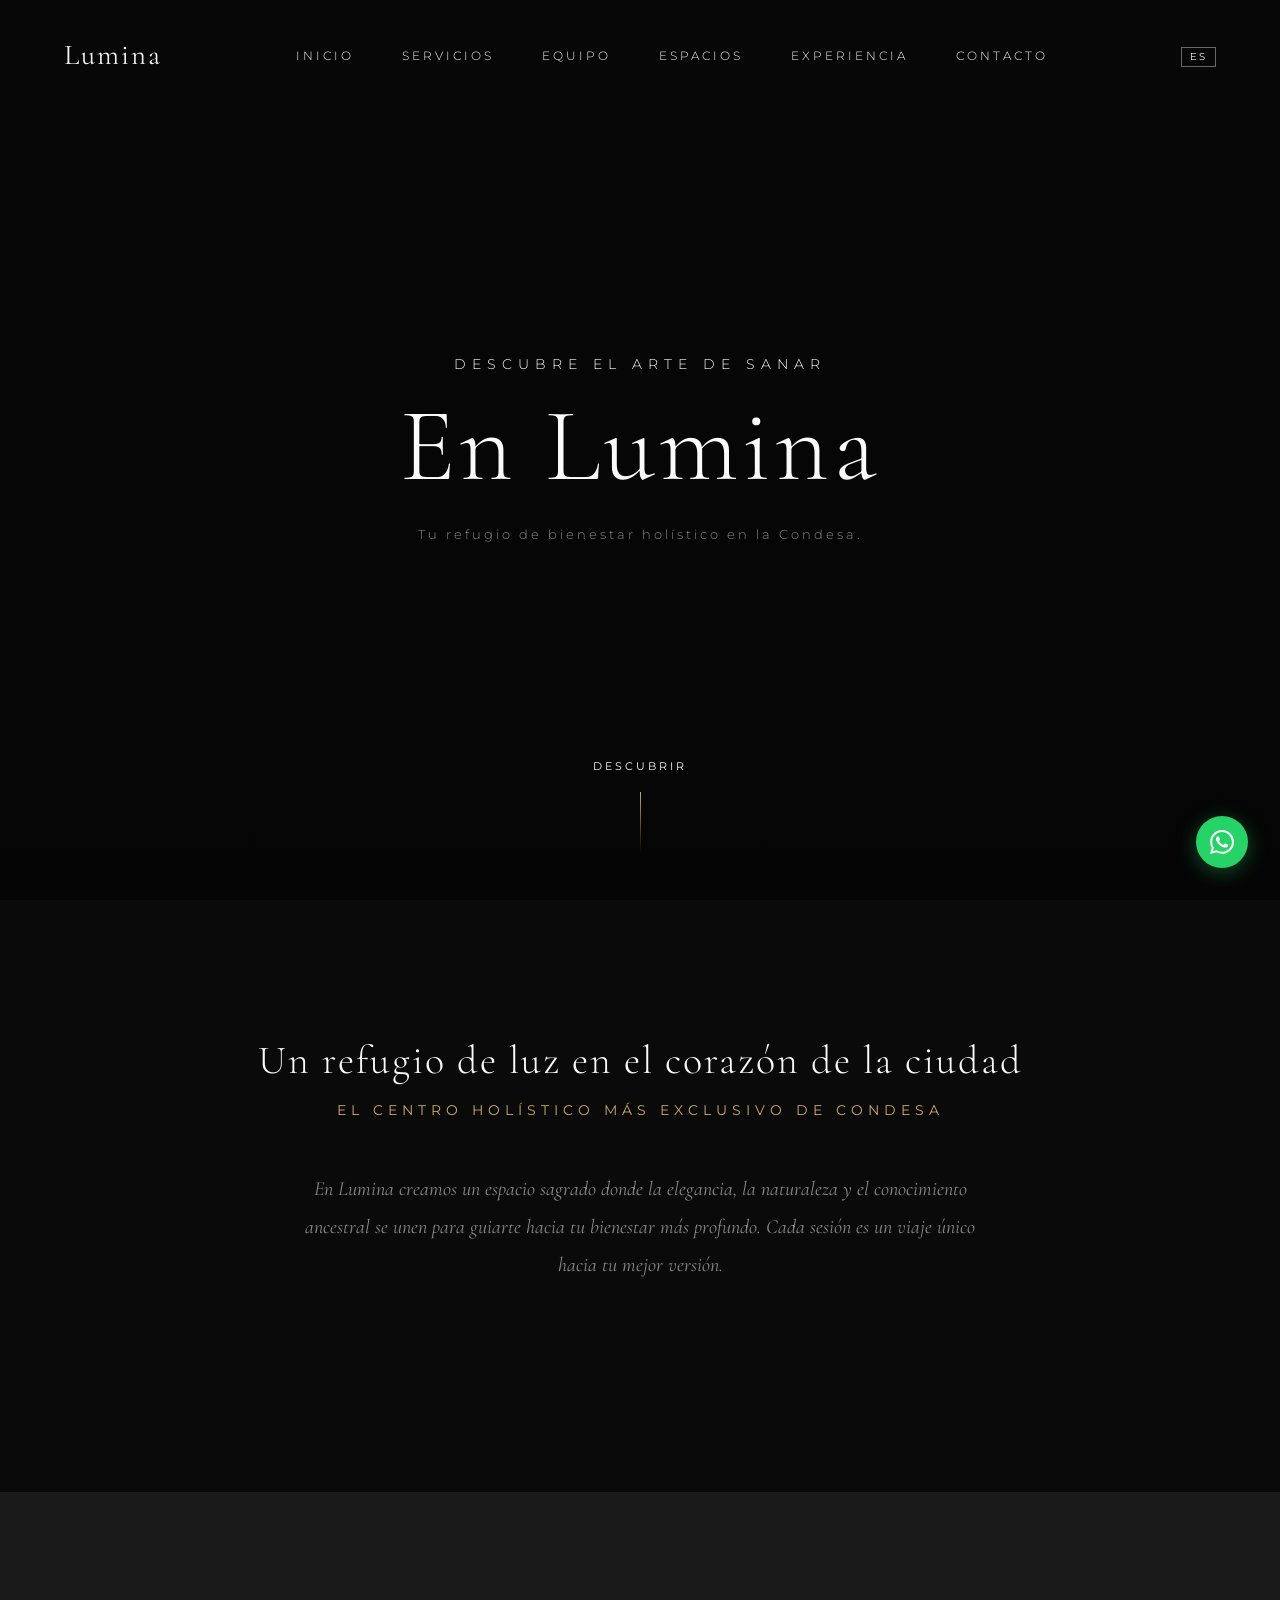
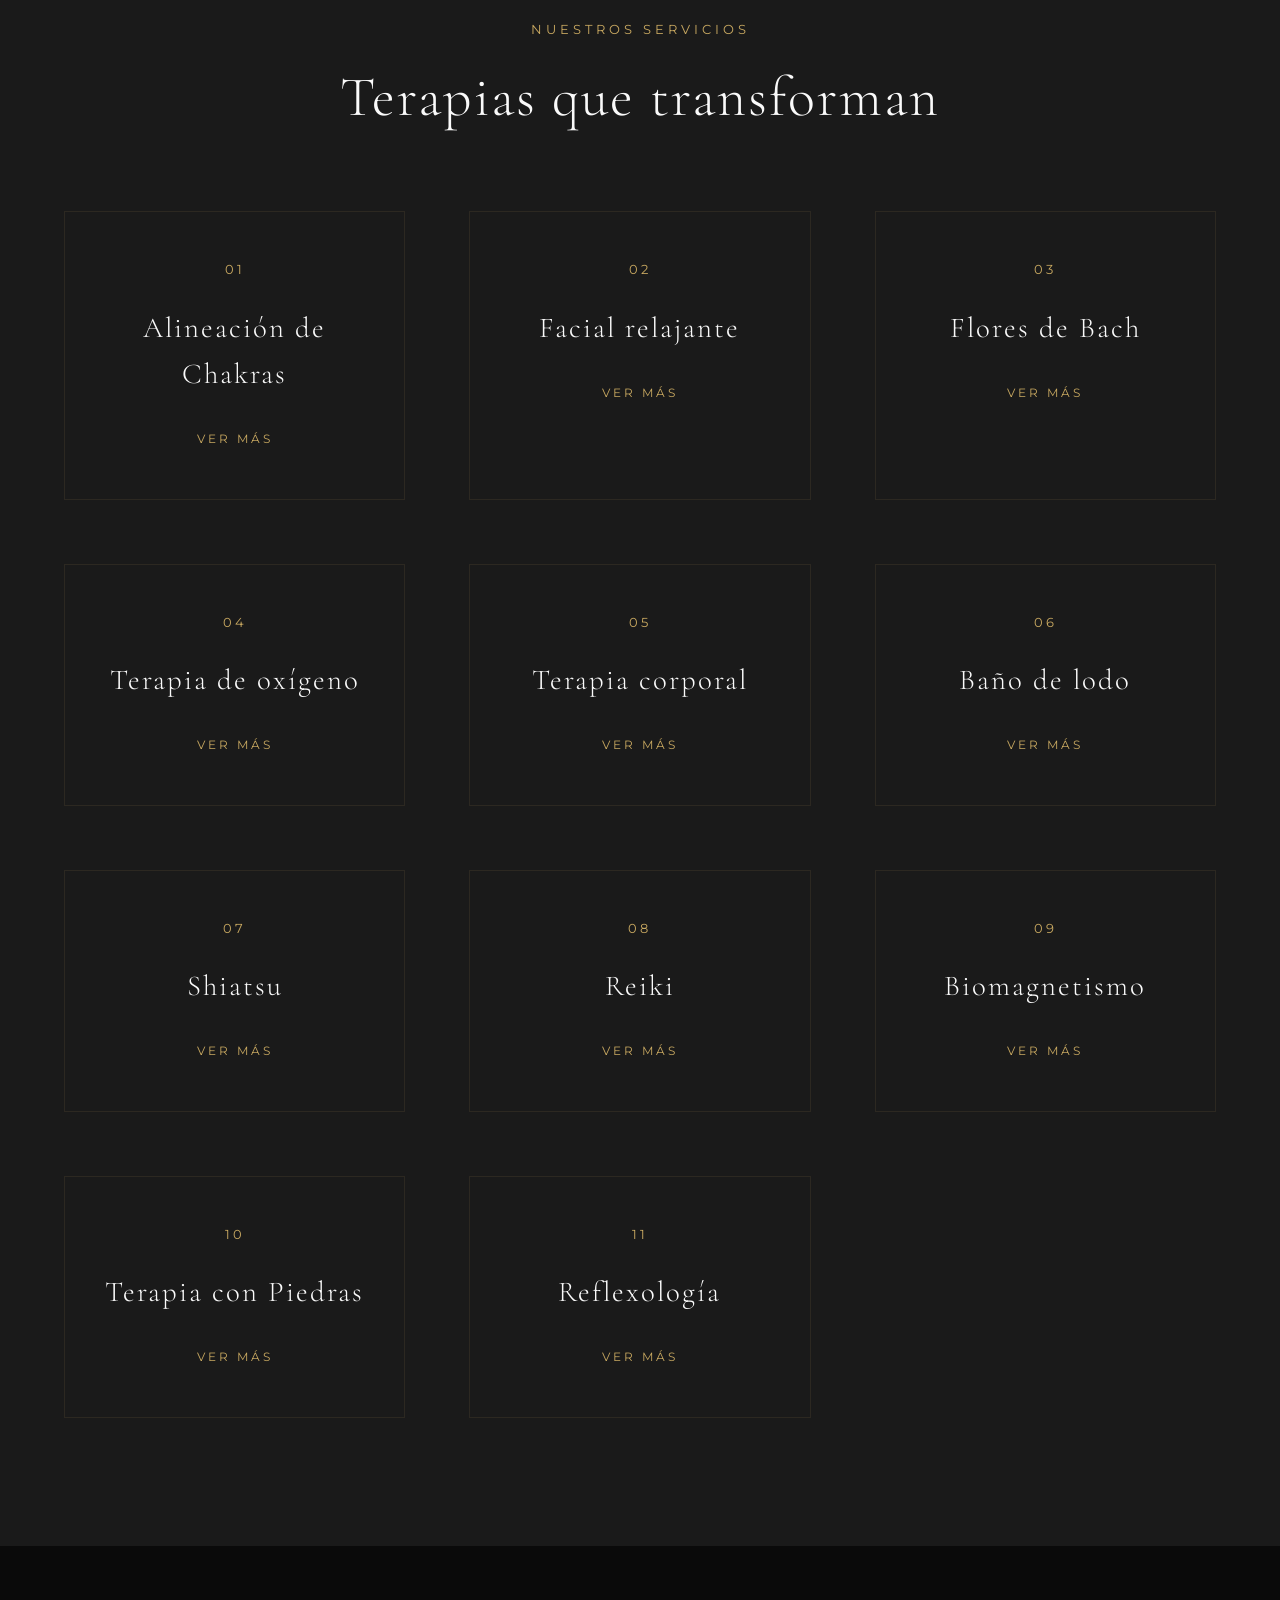
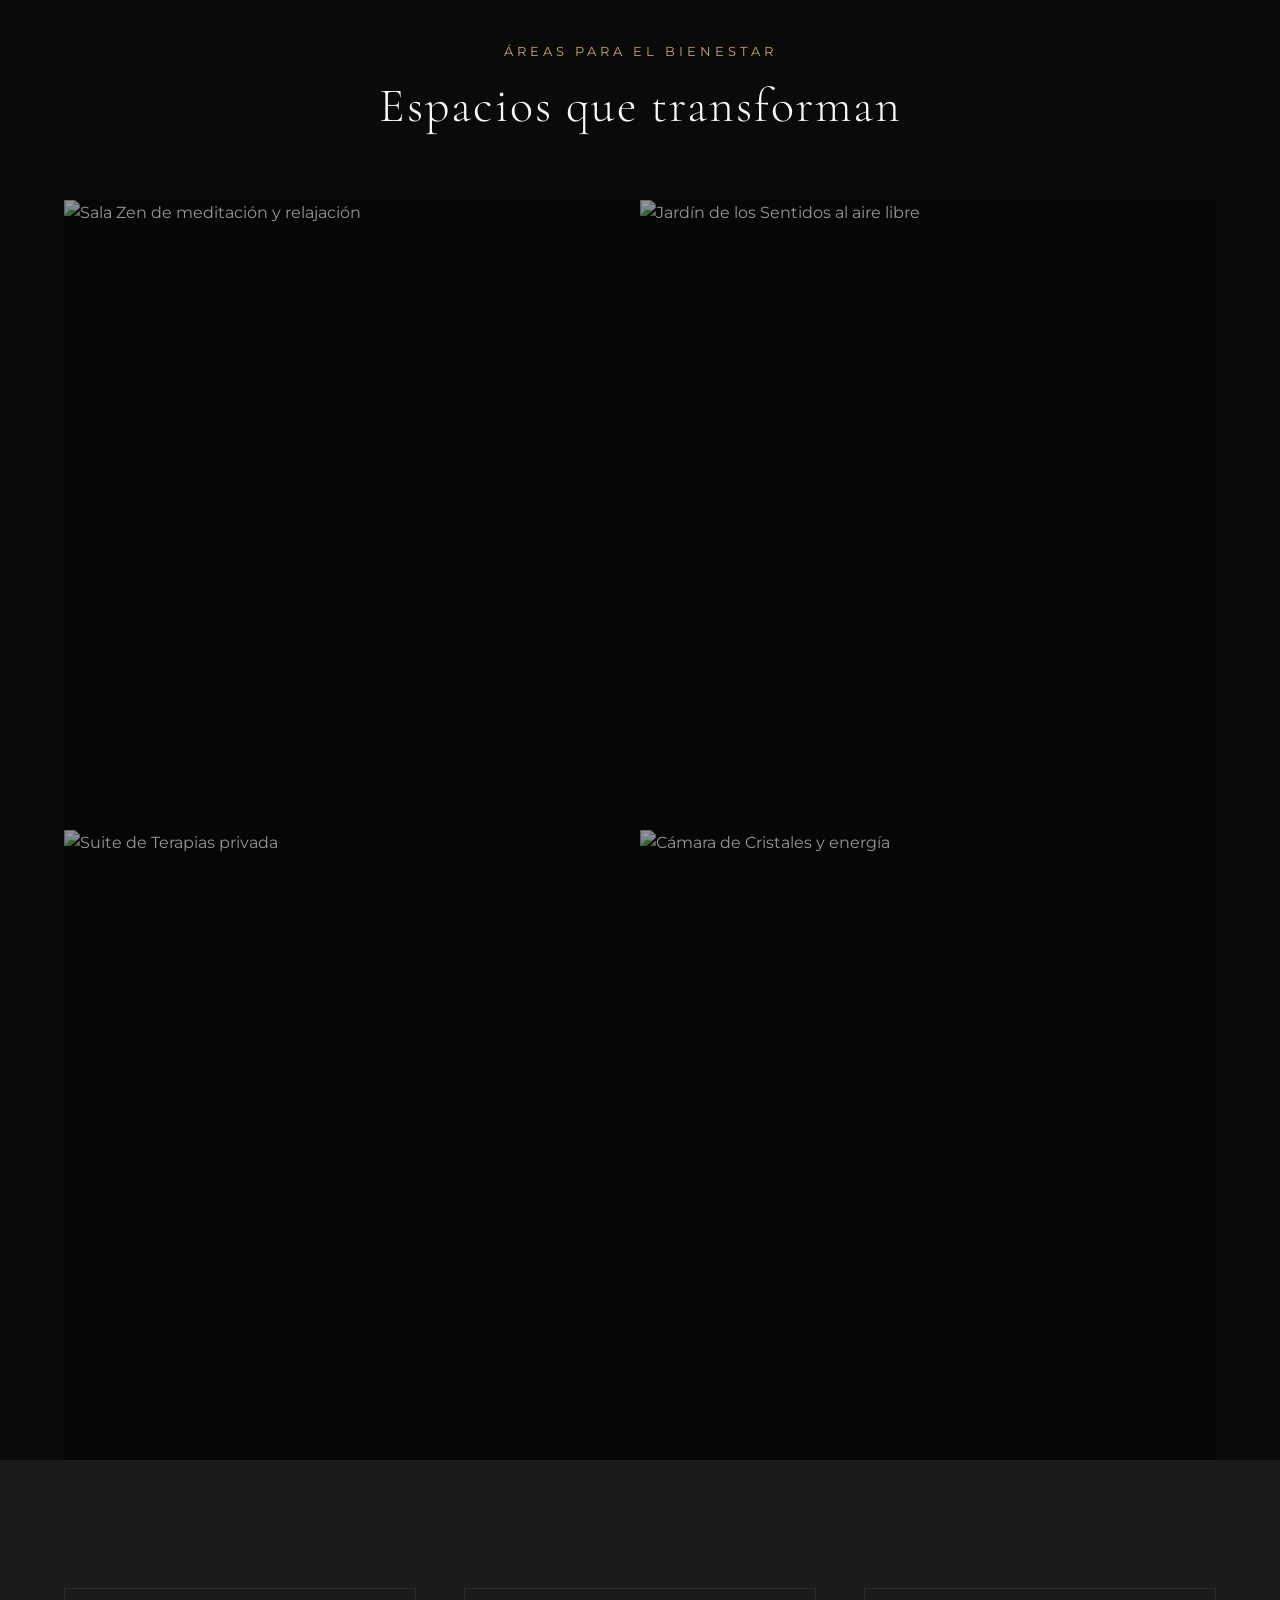
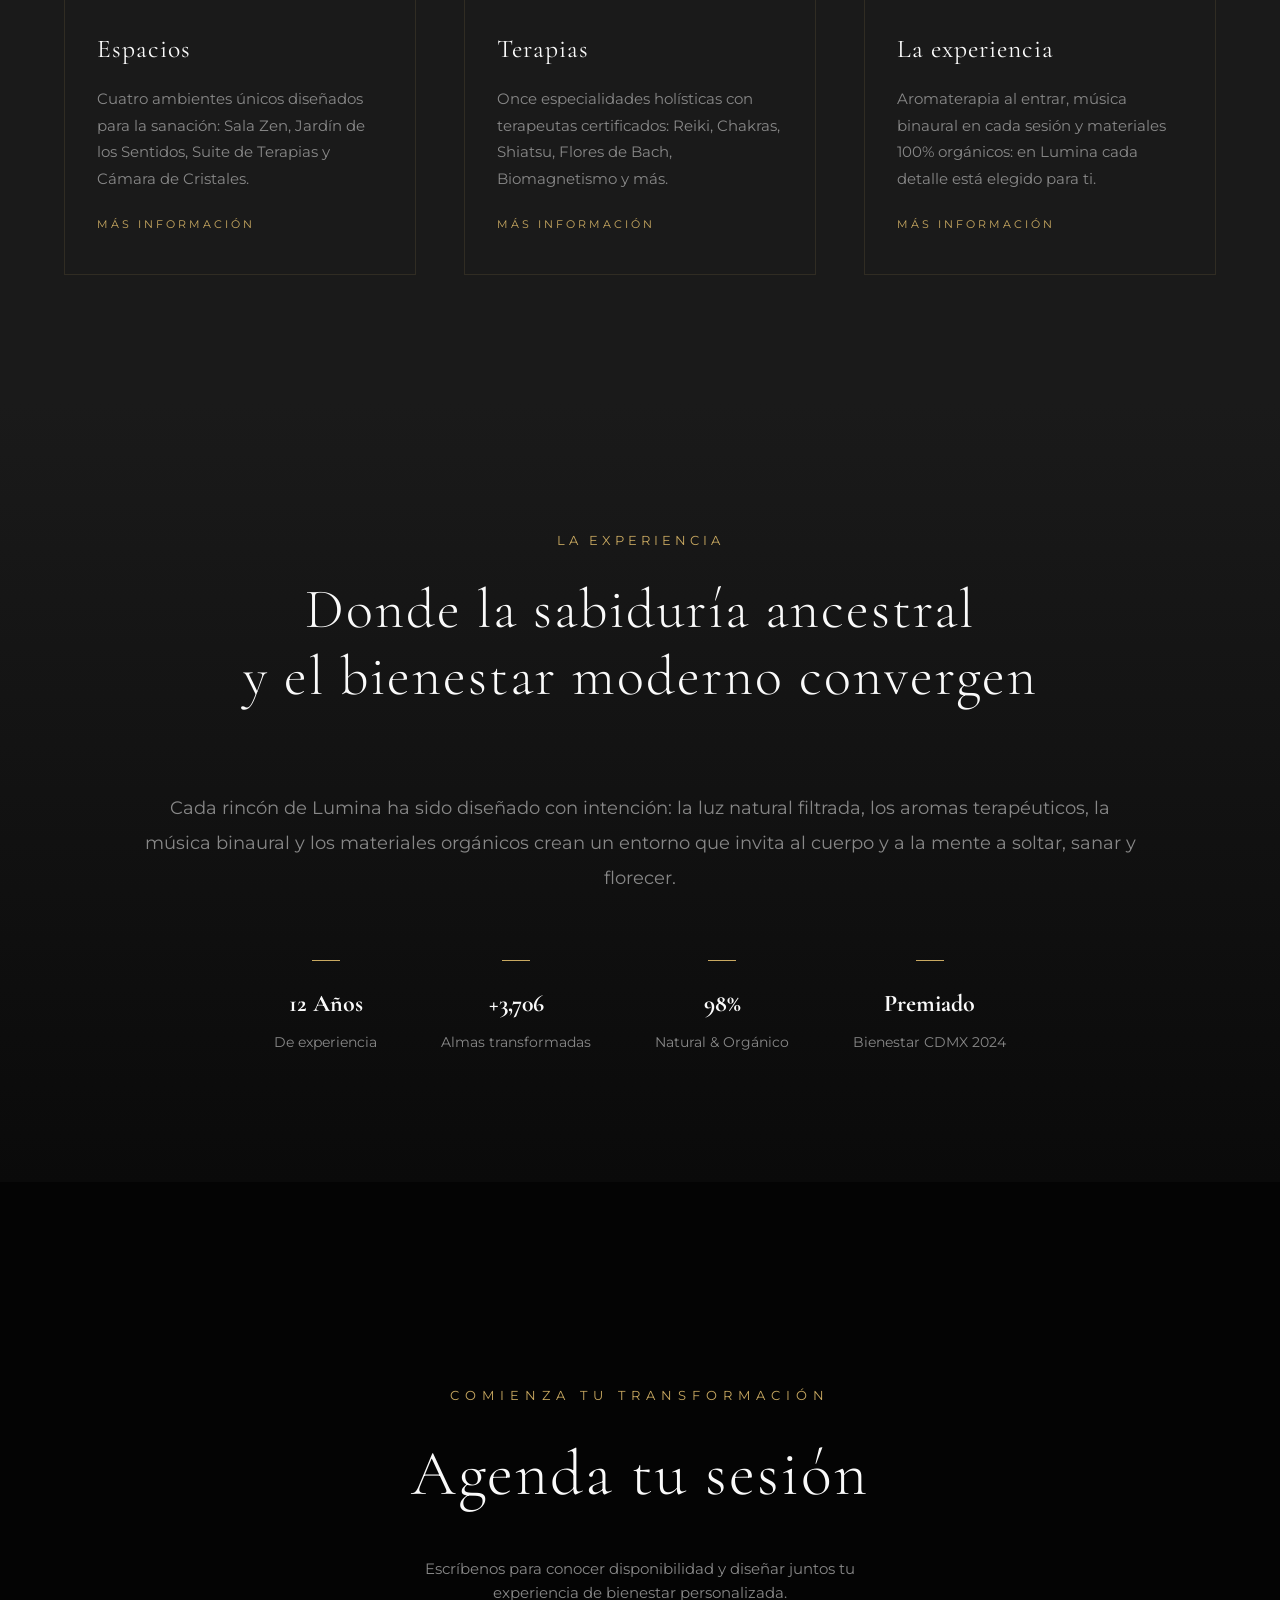
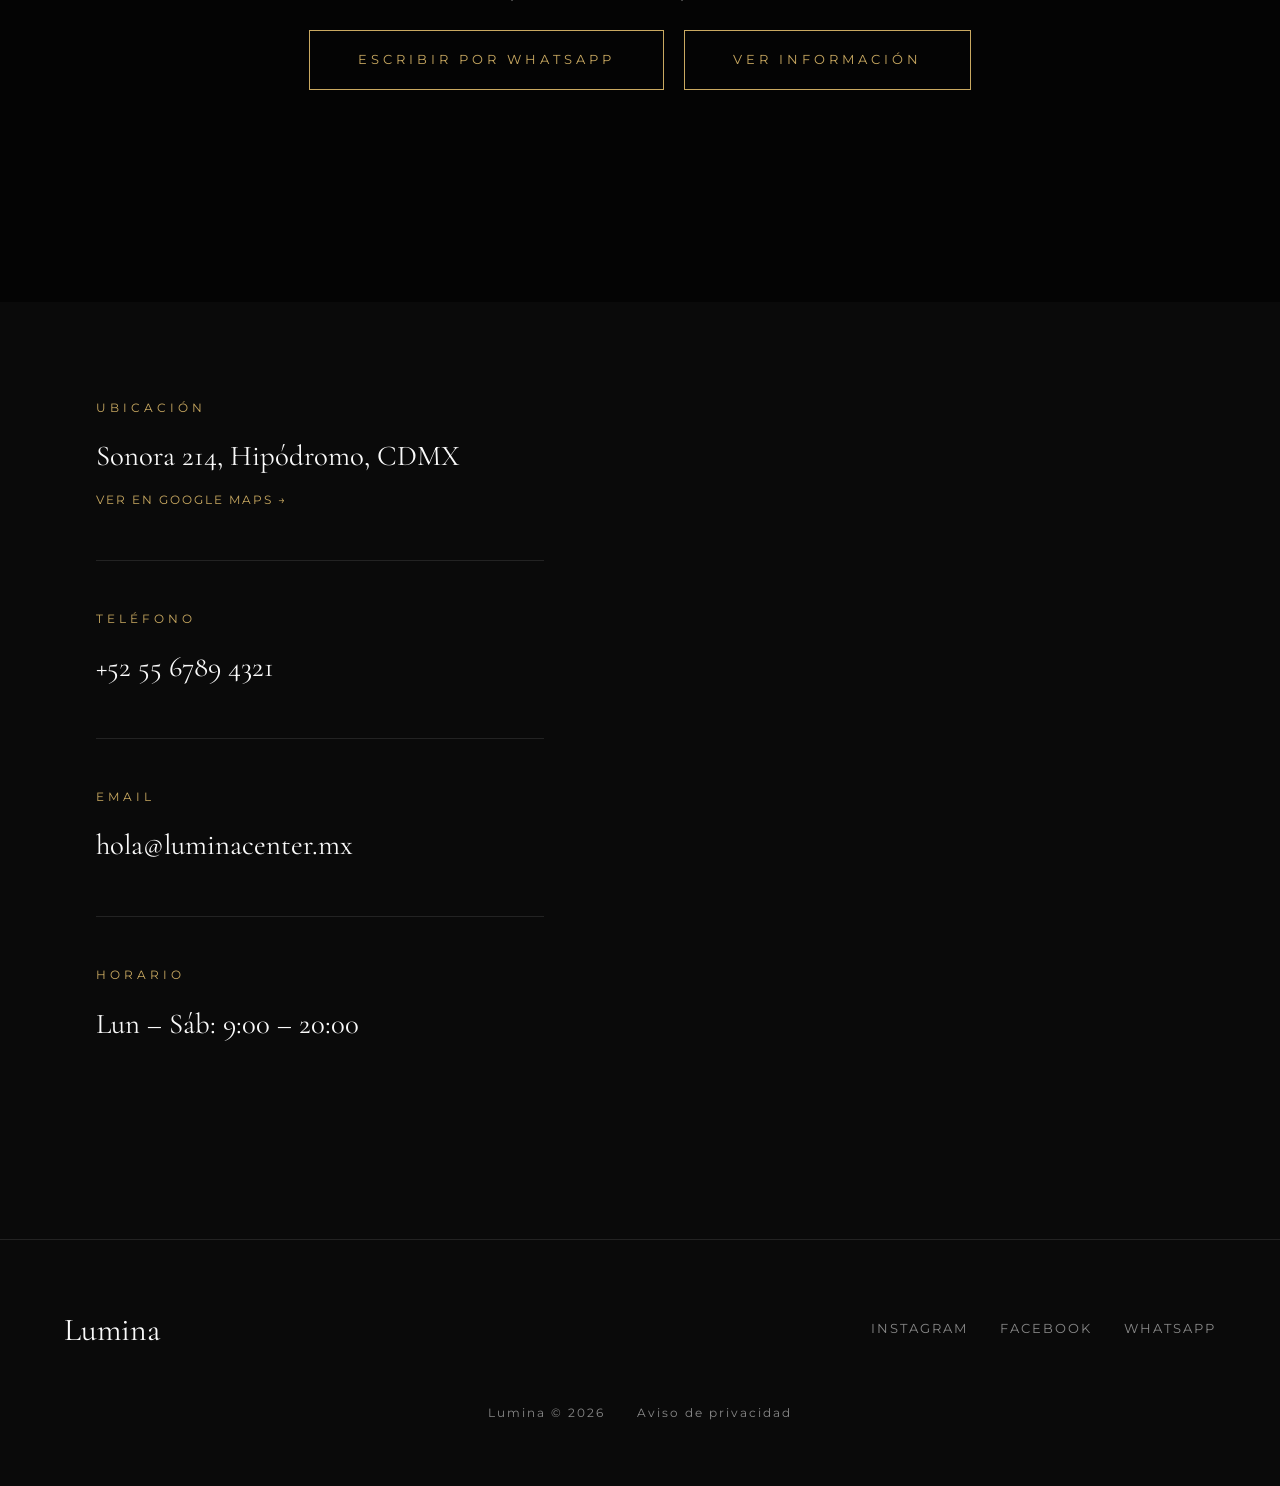
==== commit 02f4ede3: "v2.2" ====
--- a/index.html
+++ b/index.html
@@ -17,6 +17,7 @@
     <link href="https://fonts.googleapis.com/css2?family=Cormorant+Garamond:ital,wght@0,300;0,400;0,600;1,400&family=Montserrat:wght@200;300;400;500&display=swap" rel="stylesheet">
 
     <link rel="stylesheet" href="css/main.css">
+    <link rel="stylesheet" href="https://unpkg.com/leaflet@1.9.4/dist/leaflet.css" integrity="sha256-p4NxAoJBhIIN+hmNHrzRCf9tD/miZyoHS5obTRR9BMY=" crossorigin="">
 </head>
 <body>
 
@@ -28,13 +29,21 @@
         <nav id="navbar" role="navigation" aria-label="Menú principal">
             <a href="#inicio" class="brand">Lumina</a>
             <ul class="nav-links" id="navLinks">
-                <li><a href="#inicio">Inicio</a></li>
-                <li><a href="servicios.html">Servicios</a></li>
-                <li><a href="equipo.html">Equipo</a></li>
-                <li><a href="#espacios">Espacios</a></li>
-                <li><a href="#experiencia">Experiencia</a></li>
-                <li><a href="#contacto">Contacto</a></li>
+                <li><a href="#inicio" data-i18n="nav.home">Inicio</a></li>
+                <li><a href="servicios.html" data-i18n="nav.services">Servicios</a></li>
+                <li><a href="equipo.html" data-i18n="nav.team">Equipo</a></li>
+                <li><a href="#espacios" data-i18n="nav.spaces">Espacios</a></li>
+                <li><a href="#experiencia" data-i18n="nav.experience">Experiencia</a></li>
+                <li><a href="#contacto" data-i18n="nav.contact">Contacto</a></li>
             </ul>
+            <div class="lang-dropdown" id="langDropdown">
+                <button class="lang-current" aria-expanded="false" aria-haspopup="true">ES</button>
+                <ul class="lang-options">
+                    <li><button class="lang-option active" data-lang="es" aria-selected="true">ES</button></li>
+                    <li><button class="lang-option" data-lang="en" aria-selected="false">EN</button></li>
+                    <li><button class="lang-option" data-lang="pt" aria-selected="false">PT</button></li>
+                </ul>
+            </div>
             <button class="nav-toggle" id="navToggle" aria-label="Abrir menú" aria-expanded="false">
                 <span></span>
                 <span></span>
@@ -47,121 +56,121 @@
         <section class="hero" id="inicio" aria-label="Bienvenida">
             <div class="hero-bg" aria-hidden="true"></div>
             <div class="hero-content">
-                <span class="hero-subtitle">Descubre el arte de sanar</span>
-                <h1 class="hero-title">En Lumina</h1>
-                <p class="hero-location">Tu refugio de bienestar holístico en la Condesa.</p>
+                <span class="hero-subtitle" data-i18n="hero.subtitle">Descubre el arte de sanar</span>
+                <h1 class="hero-title" data-i18n="hero.title">En Lumina</h1>
+                <p class="hero-location" data-i18n="hero.location">Tu refugio de bienestar holístico en la Condesa.</p>
             </div>
             <div class="scroll-indicator" role="button" tabindex="0" aria-label="Ir a la siguiente sección">
-                <span>Descubrir</span>
+                <span data-i18n="hero.discover">Descubrir</span>
                 <div class="scroll-line" aria-hidden="true"></div>
             </div>
         </section>
 
         <section class="intro" id="intro">
             <div class="intro-headline reveal">
-                <span class="intro-headline-main">Un refugio de luz en el corazón de la ciudad</span>
-                <span class="intro-headline-sub">el centro holístico más exclusivo de Condesa</span>
-            </div>
-            <p class="intro-text reveal">
+                <span class="intro-headline-main" data-i18n="intro.headline">Un refugio de luz en el corazón de la ciudad</span>
+                <span class="intro-headline-sub" data-i18n="intro.sub">el centro holístico más exclusivo de Condesa</span>
+            </div>
+            <p class="intro-text reveal" data-i18n="intro.text">
                 En Lumina creamos un espacio sagrado donde la elegancia, la naturaleza y el conocimiento ancestral se unen para guiarte hacia tu bienestar más profundo. Cada sesión es un viaje único hacia tu mejor versión.
             </p>
         </section>
 
         <section class="services" id="servicios" aria-labelledby="servicios-heading">
             <div class="section-header reveal">
-                <span class="section-subtitle">Nuestros Servicios</span>
-                <h2 id="servicios-heading" class="section-title">Terapias que transforman</h2>
+                <span class="section-subtitle" data-i18n="section.services.subtitle">Nuestros Servicios</span>
+                <h2 id="servicios-heading" class="section-title" data-i18n="section.services.title">Terapias que transforman</h2>
             </div>
             <div class="services-grid">
                 <a href="servicios.html#alineacion-chakras" class="service-item service-card-link reveal">
                     <span class="service-number" aria-hidden="true">01</span>
-                    <h3>Alineación de Chakras</h3>
-                    <span class="service-card-cta">Ver más</span>
+                    <h3 data-i18n="service.chakras">Alineación de Chakras</h3>
+                    <span class="service-card-cta" data-i18n="service.more">Ver más</span>
                 </a>
                 <a href="servicios.html#facial-relajante" class="service-item service-card-link reveal">
                     <span class="service-number" aria-hidden="true">02</span>
-                    <h3>Facial relajante</h3>
-                    <span class="service-card-cta">Ver más</span>
+                    <h3 data-i18n="service.facial">Facial relajante</h3>
+                    <span class="service-card-cta" data-i18n="service.more">Ver más</span>
                 </a>
                 <a href="servicios.html#flores-de-bach" class="service-item service-card-link reveal">
                     <span class="service-number" aria-hidden="true">03</span>
-                    <h3>Flores de Bach</h3>
-                    <span class="service-card-cta">Ver más</span>
+                    <h3 data-i18n="service.bach">Flores de Bach</h3>
+                    <span class="service-card-cta" data-i18n="service.more">Ver más</span>
                 </a>
                 <a href="servicios.html#terapia-oxigeno" class="service-item service-card-link reveal">
                     <span class="service-number" aria-hidden="true">04</span>
-                    <h3>Terapia de oxígeno</h3>
-                    <span class="service-card-cta">Ver más</span>
+                    <h3 data-i18n="service.oxygen">Terapia de oxígeno</h3>
+                    <span class="service-card-cta" data-i18n="service.more">Ver más</span>
                 </a>
                 <a href="servicios.html#terapia-corporal" class="service-item service-card-link reveal">
                     <span class="service-number" aria-hidden="true">05</span>
-                    <h3>Terapia corporal</h3>
-                    <span class="service-card-cta">Ver más</span>
+                    <h3 data-i18n="service.body">Terapia corporal</h3>
+                    <span class="service-card-cta" data-i18n="service.more">Ver más</span>
                 </a>
                 <a href="servicios.html#bano-de-lodo" class="service-item service-card-link reveal">
                     <span class="service-number" aria-hidden="true">06</span>
-                    <h3>Baño de lodo</h3>
-                    <span class="service-card-cta">Ver más</span>
+                    <h3 data-i18n="service.mud">Baño de lodo</h3>
+                    <span class="service-card-cta" data-i18n="service.more">Ver más</span>
                 </a>
                 <a href="servicios.html#shiatsu" class="service-item service-card-link reveal">
                     <span class="service-number" aria-hidden="true">07</span>
-                    <h3>Shiatsu</h3>
-                    <span class="service-card-cta">Ver más</span>
+                    <h3 data-i18n="service.shiatsu">Shiatsu</h3>
+                    <span class="service-card-cta" data-i18n="service.more">Ver más</span>
                 </a>
                 <a href="servicios.html#reiki" class="service-item service-card-link reveal">
                     <span class="service-number" aria-hidden="true">08</span>
-                    <h3>Reiki</h3>
-                    <span class="service-card-cta">Ver más</span>
+                    <h3 data-i18n="service.reiki">Reiki</h3>
+                    <span class="service-card-cta" data-i18n="service.more">Ver más</span>
                 </a>
                 <a href="servicios.html#biomagnetismo" class="service-item service-card-link reveal">
                     <span class="service-number" aria-hidden="true">09</span>
-                    <h3>Biomagnetismo</h3>
-                    <span class="service-card-cta">Ver más</span>
+                    <h3 data-i18n="service.biomagnetism">Biomagnetismo</h3>
+                    <span class="service-card-cta" data-i18n="service.more">Ver más</span>
                 </a>
                 <a href="servicios.html#terapia-con-piedras" class="service-item service-card-link reveal">
                     <span class="service-number" aria-hidden="true">10</span>
-                    <h3>Terapia con Piedras</h3>
-                    <span class="service-card-cta">Ver más</span>
+                    <h3 data-i18n="service.stones">Terapia con Piedras</h3>
+                    <span class="service-card-cta" data-i18n="service.more">Ver más</span>
                 </a>
                 <a href="servicios.html#reflexologia" class="service-item service-card-link reveal">
                     <span class="service-number" aria-hidden="true">11</span>
-                    <h3>Reflexología</h3>
-                    <span class="service-card-cta">Ver más</span>
+                    <h3 data-i18n="service.reflexology">Reflexología</h3>
+                    <span class="service-card-cta" data-i18n="service.more">Ver más</span>
                 </a>
             </div>
         </section>
 
         <section class="gallery" id="espacios" aria-labelledby="espacios-heading">
             <div class="gallery-section-header reveal">
-                <span class="section-subtitle">Áreas para el bienestar</span>
-                <h2 id="espacios-heading" class="section-title">Espacios que transforman</h2>
+                <span class="section-subtitle" data-i18n="section.spaces.subtitle">Áreas para el bienestar</span>
+                <h2 id="espacios-heading" class="section-title" data-i18n="section.spaces.title">Espacios que transforman</h2>
             </div>
             <div class="gallery-item reveal">
                 <img src="https://images.unsplash.com/photo-1600618528240-fb9fc964b853?w=800&auto=format&fit=crop&q=80" alt="Sala Zen de meditación y relajación">
                 <div class="gallery-overlay">
-                    <h3 class="gallery-title">Sala Zen</h3>
-                    <span class="gallery-subtitle">Explorar</span>
+                    <h3 class="gallery-title" data-i18n="gallery.zen">Sala Zen</h3>
+                    <span class="gallery-subtitle" data-i18n="gallery.explore">Explorar</span>
                 </div>
             </div>
             <div class="gallery-item reveal">
                 <img src="https://images.unsplash.com/photo-1540555700478-4be289fbecef?w=800&auto=format&fit=crop&q=80" alt="Jardín de los Sentidos al aire libre">
                 <div class="gallery-overlay">
-                    <h3 class="gallery-title">Jardín de los Sentidos</h3>
-                    <span class="gallery-subtitle">Explorar</span>
+                    <h3 class="gallery-title" data-i18n="gallery.garden">Jardín de los Sentidos</h3>
+                    <span class="gallery-subtitle" data-i18n="gallery.explore">Explorar</span>
                 </div>
             </div>
             <div class="gallery-item reveal">
                 <img src="https://images.unsplash.com/photo-1600585154340-be6161a56a0c?w=800&auto=format&fit=crop&q=80" alt="Suite de Terapias privada">
                 <div class="gallery-overlay">
-                    <h3 class="gallery-title">Suite de Terapias</h3>
-                    <span class="gallery-subtitle">Explorar</span>
+                    <h3 class="gallery-title" data-i18n="gallery.suite">Suite de Terapias</h3>
+                    <span class="gallery-subtitle" data-i18n="gallery.explore">Explorar</span>
                 </div>
             </div>
             <div class="gallery-item reveal">
                 <img src="https://images.unsplash.com/photo-1600607687939-ce8a6c25118c?w=800&auto=format&fit=crop&q=80" alt="Cámara de Cristales y energía">
                 <div class="gallery-overlay">
-                    <h3 class="gallery-title">Cámara de Cristales</h3>
-                    <span class="gallery-subtitle">Explorar</span>
+                    <h3 class="gallery-title" data-i18n="gallery.crystal">Cámara de Cristales</h3>
+                    <span class="gallery-subtitle" data-i18n="gallery.explore">Explorar</span>
                 </div>
             </div>
         </section>
@@ -169,52 +178,55 @@
         <section class="info-blocks">
             <div class="info-blocks-inner">
                 <a href="#espacios" class="info-block reveal">
-                    <h3 class="info-block-title">Espacios</h3>
-                    <p class="info-block-text">Cuatro ambientes únicos diseñados para la sanación: Sala Zen, Jardín de los Sentidos, Suite de Terapias y Cámara de Cristales.</p>
-                    <span class="info-block-link">Más información</span>
+                    <h3 class="info-block-title" data-i18n="info.title1">Espacios</h3>
+                    <p class="info-block-text" data-i18n="info.text1">Cuatro ambientes únicos diseñados para la sanación: Sala Zen, Jardín de los Sentidos, Suite de Terapias y Cámara de Cristales.</p>
+                    <span class="info-block-link" data-i18n="info.more1">Más información</span>
                 </a>
                 <a href="servicios.html" class="info-block reveal">
-                    <h3 class="info-block-title">Terapias</h3>
-                    <p class="info-block-text">Once especialidades holísticas con terapeutas certificados: Reiki, Chakras, Shiatsu, Flores de Bach, Biomagnetismo y más.</p>
-                    <span class="info-block-link">Más información</span>
+                    <h3 class="info-block-title" data-i18n="info.title2">Terapias</h3>
+                    <p class="info-block-text" data-i18n="info.text2">Once especialidades holísticas con terapeutas certificados: Reiki, Chakras, Shiatsu, Flores de Bach, Biomagnetismo y más.</p>
+                    <span class="info-block-link" data-i18n="info.more2">Más información</span>
                 </a>
                 <a href="#experiencia" class="info-block reveal">
-                    <h3 class="info-block-title">La experiencia</h3>
-                    <p class="info-block-text">Aromaterapia al entrar, música binaural en cada sesión y materiales 100% orgánicos: en Lumina cada detalle está elegido para ti.</p>
-                    <span class="info-block-link">Más información</span>
+                    <h3 class="info-block-title" data-i18n="info.title3">La experiencia</h3>
+                    <p class="info-block-text" data-i18n="info.text3">Aromaterapia al entrar, música binaural en cada sesión y materiales 100% orgánicos: en Lumina cada detalle está elegido para ti.</p>
+                    <span class="info-block-link" data-i18n="info.more3">Más información</span>
                 </a>
             </div>
         </section>
 
         <section class="experience" id="experiencia" aria-labelledby="experiencia-heading">
             <div class="section-header reveal">
-                <span class="section-subtitle">La Experiencia</span>
-                <h2 id="experiencia-heading" class="section-title">Donde la sabiduría ancestral<br>y el bienestar moderno convergen</h2>
+                <span class="section-subtitle" data-i18n="section.exp.subtitle">La Experiencia</span>
+                <h2 id="experiencia-heading" class="section-title">
+                    <span data-i18n="section.exp.title.l1">Donde la sabiduría ancestral</span><br>
+                    <span data-i18n="section.exp.title.l2">y el bienestar moderno convergen</span>
+                </h2>
             </div>
             <div class="experience-content reveal">
-                <p class="experience-description">
+                <p class="experience-description" data-i18n="section.exp.description">
                     Cada rincón de Lumina ha sido diseñado con intención: la luz natural filtrada, los aromas terapéuticos, la música binaural y los materiales orgánicos crean un entorno que invita al cuerpo y a la mente a soltar, sanar y florecer.
                 </p>
                 <div class="experience-list">
                     <div class="experience-item">
                         <div class="experience-deco" aria-hidden="true"></div>
-                        <h4 class="counter" data-target="12" data-suffix=" Años">12 Años</h4>
-                        <p>De experiencia</p>
+                        <h4 class="counter" data-target="12" data-suffix=" Años" data-i18n-suffix="exp.years.suffix">12 Años</h4>
+                        <p data-i18n="exp.years.label">De experiencia</p>
                     </div>
                     <div class="experience-item">
                         <div class="experience-deco" aria-hidden="true"></div>
                         <h4 class="counter" data-target="3800" data-prefix="+">+3800</h4>
-                        <p>Almas transformadas</p>
+                        <p data-i18n="exp.souls.label">Almas transformadas</p>
                     </div>
                     <div class="experience-item">
                         <div class="experience-deco" aria-hidden="true"></div>
                         <h4 class="counter" data-target="100" data-suffix="%">100%</h4>
-                        <p>Natural & Orgánico</p>
+                        <p data-i18n="exp.organic.label">Natural & Orgánico</p>
                     </div>
                     <div class="experience-item">
                         <div class="experience-deco" aria-hidden="true"></div>
-                        <h4>Premiado</h4>
-                        <p>Bienestar CDMX 2024</p>
+                        <h4 data-i18n="exp.awarded.title">Premiado</h4>
+                        <p data-i18n="exp.awarded.label">Bienestar CDMX 2024</p>
                     </div>
                 </div>
             </div>
@@ -222,41 +234,36 @@
 
         <section class="cta" aria-label="Contacto">
             <div class="cta-content reveal">
-                <span class="cta-label">Comienza tu transformación</span>
-                <h2 class="cta-title">Agenda tu sesión</h2>
-                <p class="cta-text">Escríbenos para conocer disponibilidad y diseñar juntos tu experiencia de bienestar personalizada.</p>
-                <a href="https://wa.me/525567894321" class="cta-button" target="_blank" rel="noopener noreferrer">Escribir por WhatsApp</a>
-                <a href="#contacto" class="cta-button cta-button-secondary">Ver información</a>
+                <span class="cta-label" data-i18n="cta.label">Comienza tu transformación</span>
+                <h2 class="cta-title" data-i18n="cta.title">Agenda tu sesión</h2>
+                <p class="cta-text" data-i18n="cta.text">Escríbenos para conocer disponibilidad y diseñar juntos tu experiencia de bienestar personalizada.</p>
+                <a href="https://www.whatsapp.com" class="cta-button" target="_blank" rel="noopener noreferrer" data-i18n="cta.whatsapp">Escribir por WhatsApp</a>
+                <a href="#contacto" class="cta-button cta-button-secondary" data-i18n="cta.info">Ver información</a>
             </div>
         </section>
 
         <section class="contact" id="contacto" aria-labelledby="contacto-heading">
             <div class="contact-info reveal">
                 <div class="contact-item">
-                    <span class="contact-label">Ubicación</span>
-                    <span class="contact-value">Ámsterdam 215, Condesa, CDMX</span>
-                    <a href="https://maps.google.com/maps?q=Amsterdam+215+Hipodromo+Condesa+Ciudad+de+Mexico" target="_blank" rel="noopener noreferrer" class="contact-map-link">Ver en Google Maps →</a>
+                    <span class="contact-label" data-i18n="contact.location.label">Ubicación</span>
+                    <span class="contact-value" data-i18n="contact.location.value">Sonora 214, Hipódromo, CDMX</span>
+                    <a href="https://www.google.com/maps" target="_blank" rel="noopener noreferrer" class="contact-map-link" data-i18n="contact.map.link">Ver en Google Maps →</a>
                 </div>
                 <div class="contact-item">
-                    <span class="contact-label">Teléfono</span>
+                    <span class="contact-label" data-i18n="contact.phone.label">Teléfono</span>
                     <a href="tel:+525567894321" class="contact-value">+52 55 6789 4321</a>
                 </div>
                 <div class="contact-item">
-                    <span class="contact-label">Email</span>
+                    <span class="contact-label" data-i18n="contact.email.label">Email</span>
                     <a href="mailto:hola@luminacenter.mx" class="contact-value">hola@luminacenter.mx</a>
                 </div>
                 <div class="contact-item">
-                    <span class="contact-label">Horario</span>
-                    <span class="contact-value">Lun – Sáb: 9:00 – 20:00</span>
+                    <span class="contact-label" data-i18n="contact.hours.label">Horario</span>
+                    <span class="contact-value" data-i18n="contact.hours.value">Lun – Sáb: 9:00 – 20:00</span>
                 </div>
             </div>
             <div class="contact-map">
-                <iframe
-                    src="https://www.openstreetmap.org/export/embed.html?bbox=-99.1840%2C19.4033%2C-99.1640%2C19.4233&layer=mapnik&marker=19.4133%2C-99.1740"
-                    title="Ubicación Lumina Centro Holístico — Ámsterdam 215, Condesa, CDMX"
-                    loading="lazy"
-                    allowfullscreen
-                ></iframe>
+                <div id="lumina-map"></div>
             </div>
         </section>
     </main>
@@ -265,21 +272,68 @@
         <div class="footer-content">
             <div class="footer-brand">Lumina</div>
             <nav class="footer-social" aria-label="Redes sociales">
-                <a href="https://www.instagram.com/lumina.centro/" target="_blank" rel="noopener noreferrer" aria-label="Instagram">Instagram</a>
-                <a href="https://www.facebook.com/luminacentro" target="_blank" rel="noopener noreferrer" aria-label="Facebook">Facebook</a>
-                <a href="https://wa.me/525567894321" target="_blank" rel="noopener noreferrer" aria-label="WhatsApp">WhatsApp</a>
+                <a href="https://www.instagram.com" target="_blank" rel="noopener noreferrer" aria-label="Instagram">Instagram</a>
+                <a href="https://www.facebook.com" target="_blank" rel="noopener noreferrer" aria-label="Facebook">Facebook</a>
+                <a href="https://www.whatsapp.com" target="_blank" rel="noopener noreferrer" aria-label="WhatsApp">WhatsApp</a>
             </nav>
         </div>
         <div class="footer-legal">
             <span class="footer-copy">Lumina © 2026</span>
-            <a href="#" class="footer-privacy">Aviso de privacidad</a>
+            <a href="#" class="footer-privacy" data-i18n="footer.privacy">Aviso de privacidad</a>
         </div>
     </footer>
 
-    <a href="https://wa.me/525567894321" class="whatsapp-float" target="_blank" rel="noopener noreferrer" aria-label="Contactar por WhatsApp">
+    <a href="https://www.whatsapp.com" class="whatsapp-float" target="_blank" rel="noopener noreferrer" aria-label="Contactar por WhatsApp">
         <svg viewBox="0 0 24 24" fill="currentColor" width="24" height="24" aria-hidden="true"><path d="M17.472 14.382c-.297-.149-1.758-.867-2.03-.967-.273-.099-.471-.148-.67.15-.197.297-.767.966-.94 1.164-.173.199-.347.223-.644.075-.297-.15-1.255-.463-2.39-1.475-.883-.788-1.48-1.761-1.653-2.059-.173-.297-.018-.458.13-.606.134-.133.298-.347.446-.52.149-.174.198-.298.298-.497.099-.198.05-.371-.025-.52-.075-.149-.669-1.612-.916-2.207-.242-.579-.487-.5-.669-.51-.173-.008-.371-.01-.57-.01-.198 0-.52.074-.792.372-.272.297-1.04 1.016-1.04 2.479 0 1.462 1.065 2.875 1.213 3.074.149.198 2.096 3.2 5.077 4.487.709.306 1.262.489 1.694.625.712.227 1.36.195 1.871.118.571-.085 1.758-.719 2.006-1.413.248-.694.248-1.289.173-1.413-.074-.124-.272-.198-.57-.347m-5.421 7.403h-.004a9.87 9.87 0 01-5.031-1.378l-.361-.214-3.741.982.998-3.648-.235-.374a9.86 9.86 0 01-1.51-5.26c.001-5.45 4.436-9.884 9.888-9.884 2.64 0 5.122 1.03 6.988 2.898a9.825 9.825 0 012.893 6.994c-.003 5.45-4.437 9.884-9.885 9.884m8.413-18.297A11.815 11.815 0 0012.05 0C5.495 0 .16 5.335.157 11.892c0 2.096.547 4.142 1.588 5.945L.057 24l6.305-1.654a11.882 11.882 0 005.683 1.448h.005c6.554 0 11.89-5.335 11.893-11.893a11.821 11.821 0 00-3.48-8.413z"/></svg>
     </a>
 
+    <!-- Menú móvil: hijo directo de body, sin stacking context -->
+    <div class="mobile-menu" id="mobileMenu" aria-hidden="true" role="dialog" aria-label="Menú de navegación">
+        <ul class="mobile-menu-links">
+            <li><a href="#inicio" data-i18n="nav.home">Inicio</a></li>
+            <li><a href="servicios.html" data-i18n="nav.services">Servicios</a></li>
+            <li><a href="equipo.html" data-i18n="nav.team">Equipo</a></li>
+            <li><a href="#espacios" data-i18n="nav.spaces">Espacios</a></li>
+            <li><a href="#experiencia" data-i18n="nav.experience">Experiencia</a></li>
+            <li><a href="#contacto" data-i18n="nav.contact">Contacto</a></li>
+        </ul>
+        <div class="lang-switcher" role="group" aria-label="Idioma">
+            <button class="lang-btn" data-lang="es">ES</button>
+            <button class="lang-btn" data-lang="en">EN</button>
+            <button class="lang-btn" data-lang="pt">PT</button>
+        </div>
+    </div>
+
+    <script src="js/i18n.js"></script>
     <script src="js/main.js"></script>
+    <script src="https://unpkg.com/leaflet@1.9.4/dist/leaflet.js" integrity="sha256-20nQCchB9co0qIjJZRGuk2/Z9VM+kNiyxNV/XN/WLs=" crossorigin=""></script>
+    <script>
+    (function () {
+        var map = L.map('lumina-map', {
+            center: [19.4153, -99.1763],
+            zoom: 15,
+            zoomControl: false,
+            scrollWheelZoom: false,
+            attributionControl: true
+        });
+
+        L.tileLayer('https://{s}.basemaps.cartocdn.com/dark_all/{z}/{x}/{y}{r}.png', {
+            attribution: '&copy; <a href="https://www.openstreetmap.org/copyright">OpenStreetMap</a> &copy; <a href="https://carto.com/attributions">CARTO</a>',
+            subdomains: 'abcd',
+            maxZoom: 20
+        }).addTo(map);
+
+        var goldIcon = L.divIcon({
+            className: '',
+            html: '<div style="width:14px;height:14px;background:#c9a961;border-radius:50%;border:2px solid #e5d5a8;box-shadow:0 0 16px rgba(201,169,97,0.9),0 0 32px rgba(201,169,97,0.4);"></div>',
+            iconSize: [14, 14],
+            iconAnchor: [7, 7]
+        });
+
+        L.marker([19.4153, -99.1763], { icon: goldIcon }).addTo(map);
+
+        L.control.zoom({ position: 'bottomright' }).addTo(map);
+    })();
+    </script>
 </body>
 </html>
--- a/css/main.css
+++ b/css/main.css
@@ -828,6 +828,31 @@
     min-height: 600px;
 }
 
+/* Leaflet map container */
+#lumina-map {
+    position: absolute;
+    top: 0;
+    left: 0;
+    width: 100%;
+    height: 100%;
+    filter: sepia(20%) saturate(0.7) brightness(0.85);
+    transition: filter 0.4s ease;
+}
+
+.contact-map:hover #lumina-map {
+    filter: sepia(10%) saturate(0.85) brightness(0.95);
+}
+
+/* Override Leaflet attribution to match dark theme */
+.leaflet-control-attribution {
+    background: rgba(10,10,10,0.7) !important;
+    color: var(--gray) !important;
+    font-size: 0.55rem !important;
+}
+.leaflet-control-attribution a {
+    color: var(--gold) !important;
+}
+
 .contact-map iframe {
     position: absolute;
     top: 0;
@@ -1707,6 +1732,107 @@
         padding: 0.5rem 0.85rem;
         font-size: 0.8rem;
     }
+}
+
+/* ==========================================================================
+   Selector de idioma
+   ========================================================================== */
+
+.lang-switcher {
+    display: flex;
+    gap: 0.3rem;
+    align-items: center;
+}
+
+.lang-btn {
+    background: none;
+    border: 1px solid transparent;
+    color: var(--white);
+    font-family: 'Montserrat', sans-serif;
+    font-size: 0.6rem;
+    font-weight: 400;
+    letter-spacing: 2px;
+    text-transform: uppercase;
+    cursor: pointer;
+    padding: 0.2rem 0.35rem;
+    transition: border-color 0.3s, color 0.3s;
+    line-height: 1;
+}
+
+.lang-btn.active {
+    color: var(--gold);
+    border-color: var(--gold);
+}
+
+.lang-btn:hover:not(.active) {
+    color: var(--light-gold);
+}
+
+/* ==========================================================================
+   Dropdown de idioma
+   ========================================================================== */
+
+.lang-dropdown {
+    position: relative;
+}
+
+.lang-current {
+    background: none;
+    border: 1px solid rgba(255, 255, 255, 0.4);
+    color: var(--white);
+    font-family: 'Montserrat', sans-serif;
+    font-size: 0.6rem;
+    font-weight: 400;
+    letter-spacing: 2px;
+    text-transform: uppercase;
+    cursor: pointer;
+    padding: 0.25rem 0.5rem;
+    transition: border-color 0.3s, color 0.3s;
+    line-height: 1;
+}
+
+.lang-dropdown.open .lang-current {
+    border-color: var(--gold);
+    color: var(--gold);
+}
+
+.lang-options {
+    display: none;
+    position: absolute;
+    top: calc(100% + 0.5rem);
+    right: 0;
+    list-style: none;
+    background: rgba(10, 10, 10, 0.98);
+    border: 1px solid rgba(201, 169, 97, 0.3);
+    backdrop-filter: blur(10px);
+    min-width: 52px;
+    z-index: 200;
+}
+
+.lang-dropdown.open .lang-options {
+    display: block;
+}
+
+.lang-option {
+    display: block;
+    width: 100%;
+    background: none;
+    border: none;
+    color: var(--white);
+    font-family: 'Montserrat', sans-serif;
+    font-size: 0.6rem;
+    font-weight: 400;
+    letter-spacing: 2px;
+    text-transform: uppercase;
+    cursor: pointer;
+    padding: 0.5rem 0.6rem;
+    text-align: center;
+    transition: color 0.2s;
+}
+
+.lang-option:hover,
+.lang-option.active {
+    color: var(--gold);
 }
 
 /* ==========================================================================
@@ -1771,6 +1897,53 @@
 .whatsapp-float:hover {
     transform: scale(1.1);
     box-shadow: 0 6px 30px rgba(37, 211, 102, 0.55);
+}
+
+/* ==========================================================================
+   Menú móvil (overlay — hijo directo de <body>, sin stacking context)
+   ========================================================================== */
+
+.mobile-menu {
+    display: none;
+    position: fixed;
+    inset: 0;
+    background: rgba(10, 10, 10, 0.98);
+    backdrop-filter: blur(20px);
+    z-index: 9000;
+    flex-direction: column;
+    align-items: center;
+    justify-content: flex-start;
+    gap: 3rem;
+    overflow-y: auto;
+    padding: 5rem 2rem 3rem;
+}
+
+.mobile-menu-links {
+    display: flex;
+    flex-direction: column;
+    align-items: center;
+    gap: 2.5rem;
+    list-style: none;
+}
+
+.mobile-menu-links a {
+    font-family: 'Cormorant Garamond', serif;
+    font-size: 1.5rem;
+    letter-spacing: 4px;
+    font-weight: 300;
+    color: var(--white);
+    text-decoration: none;
+    text-transform: uppercase;
+    transition: color 0.3s;
+}
+
+.mobile-menu-links a:hover {
+    color: var(--gold);
+}
+
+.mobile-menu .lang-switcher {
+    display: flex;
+    gap: 0.75rem;
 }
 
 /* ==========================================================================
@@ -1802,34 +1975,21 @@
         display: flex;
     }
 
+    /* Hide desktop nav-links on mobile */
     header .nav-links {
-        position: fixed;
-        top: 0;
-        left: 0;
-        width: 100%;
-        height: 100%;
+        display: none;
+    }
+
+    /* Nav bar gets solid background when menu is open */
+    header.nav-open nav {
+        mix-blend-mode: normal;
         background: rgba(10, 10, 10, 0.98);
-        z-index: 999;
+        z-index: 9500;
+    }
+
+    /* Show mobile menu (body-level overlay) */
+    .mobile-menu.is-open {
         display: flex;
-        flex-direction: column;
-        align-items: center;
-        justify-content: center;
-        gap: 2rem;
-        opacity: 0;
-        pointer-events: none;
-        transition: opacity 0.4s ease;
-    }
-
-    header.nav-open .nav-links {
-        opacity: 1;
-        pointer-events: all;
-    }
-
-    header .nav-links a {
-        font-family: 'Cormorant Garamond', serif;
-        font-size: 2.25rem;
-        letter-spacing: 3px;
-        font-weight: 300;
     }
 
     .hero-title {
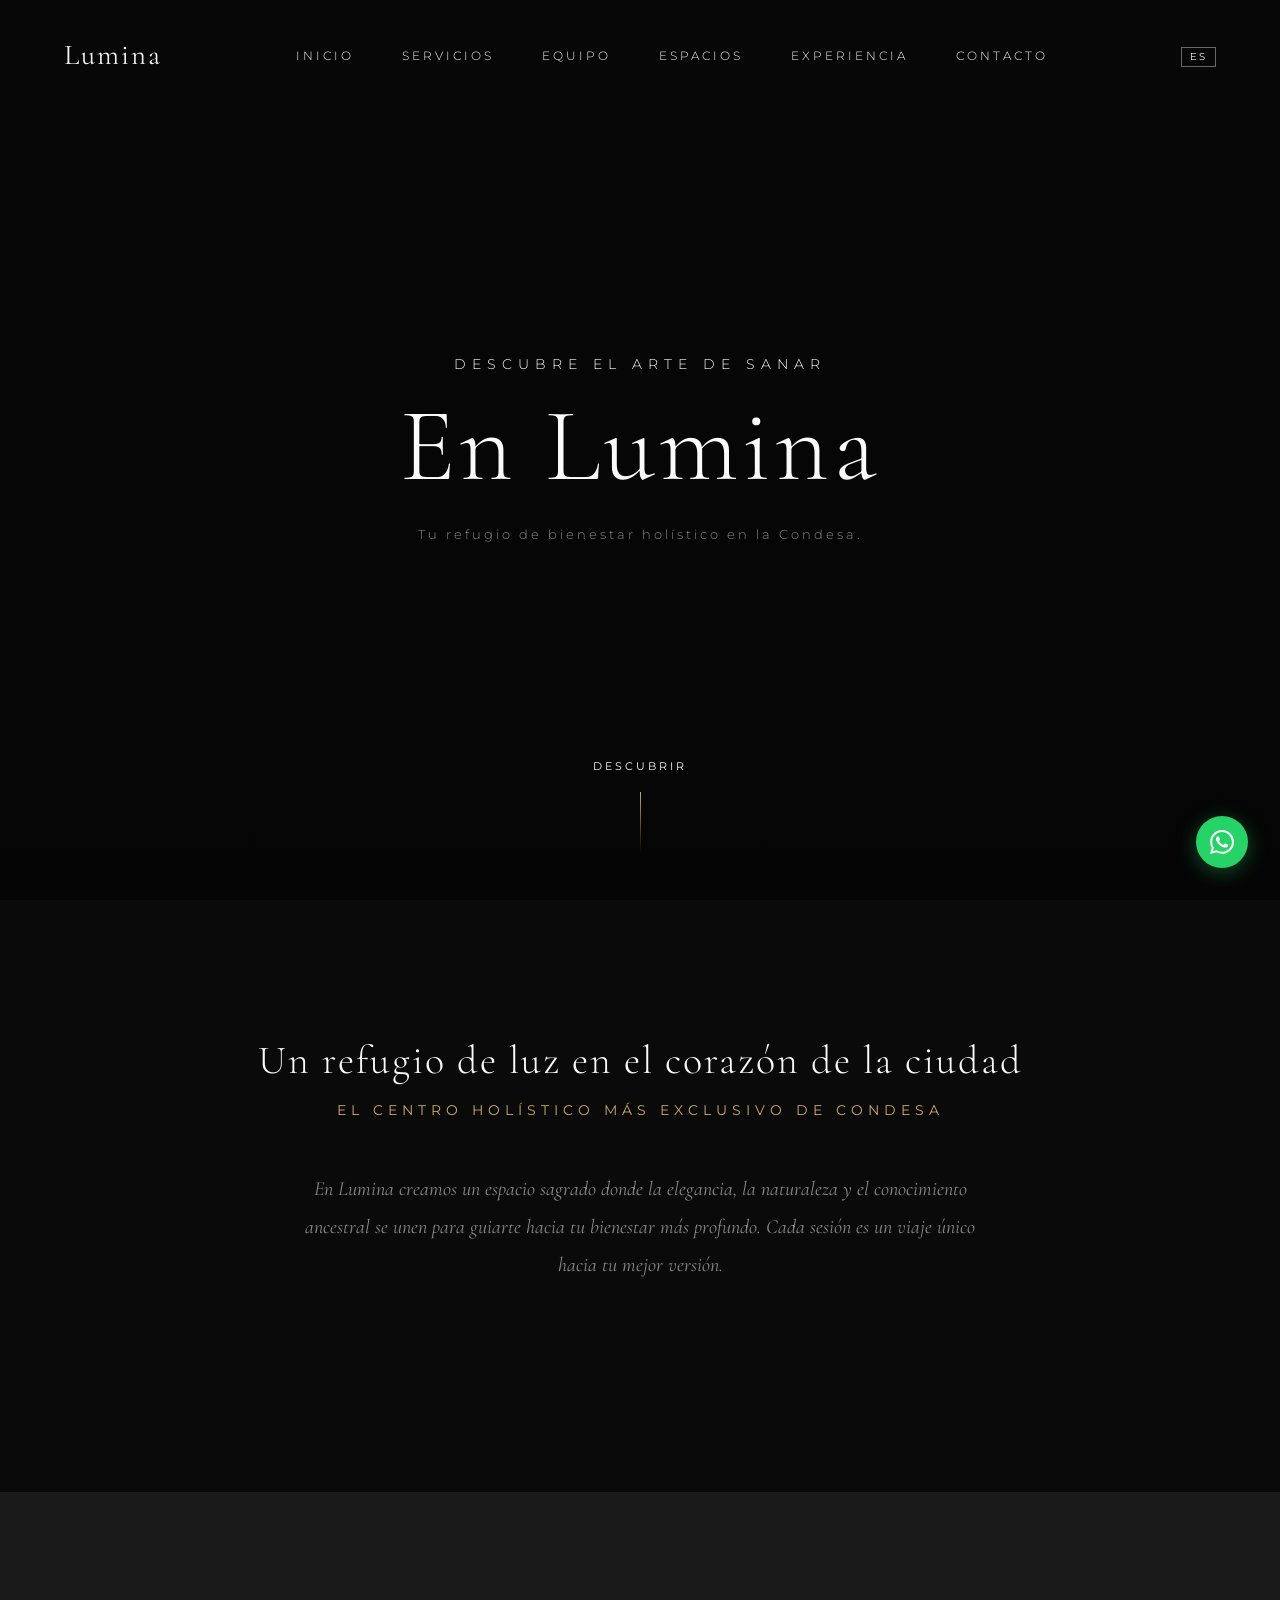
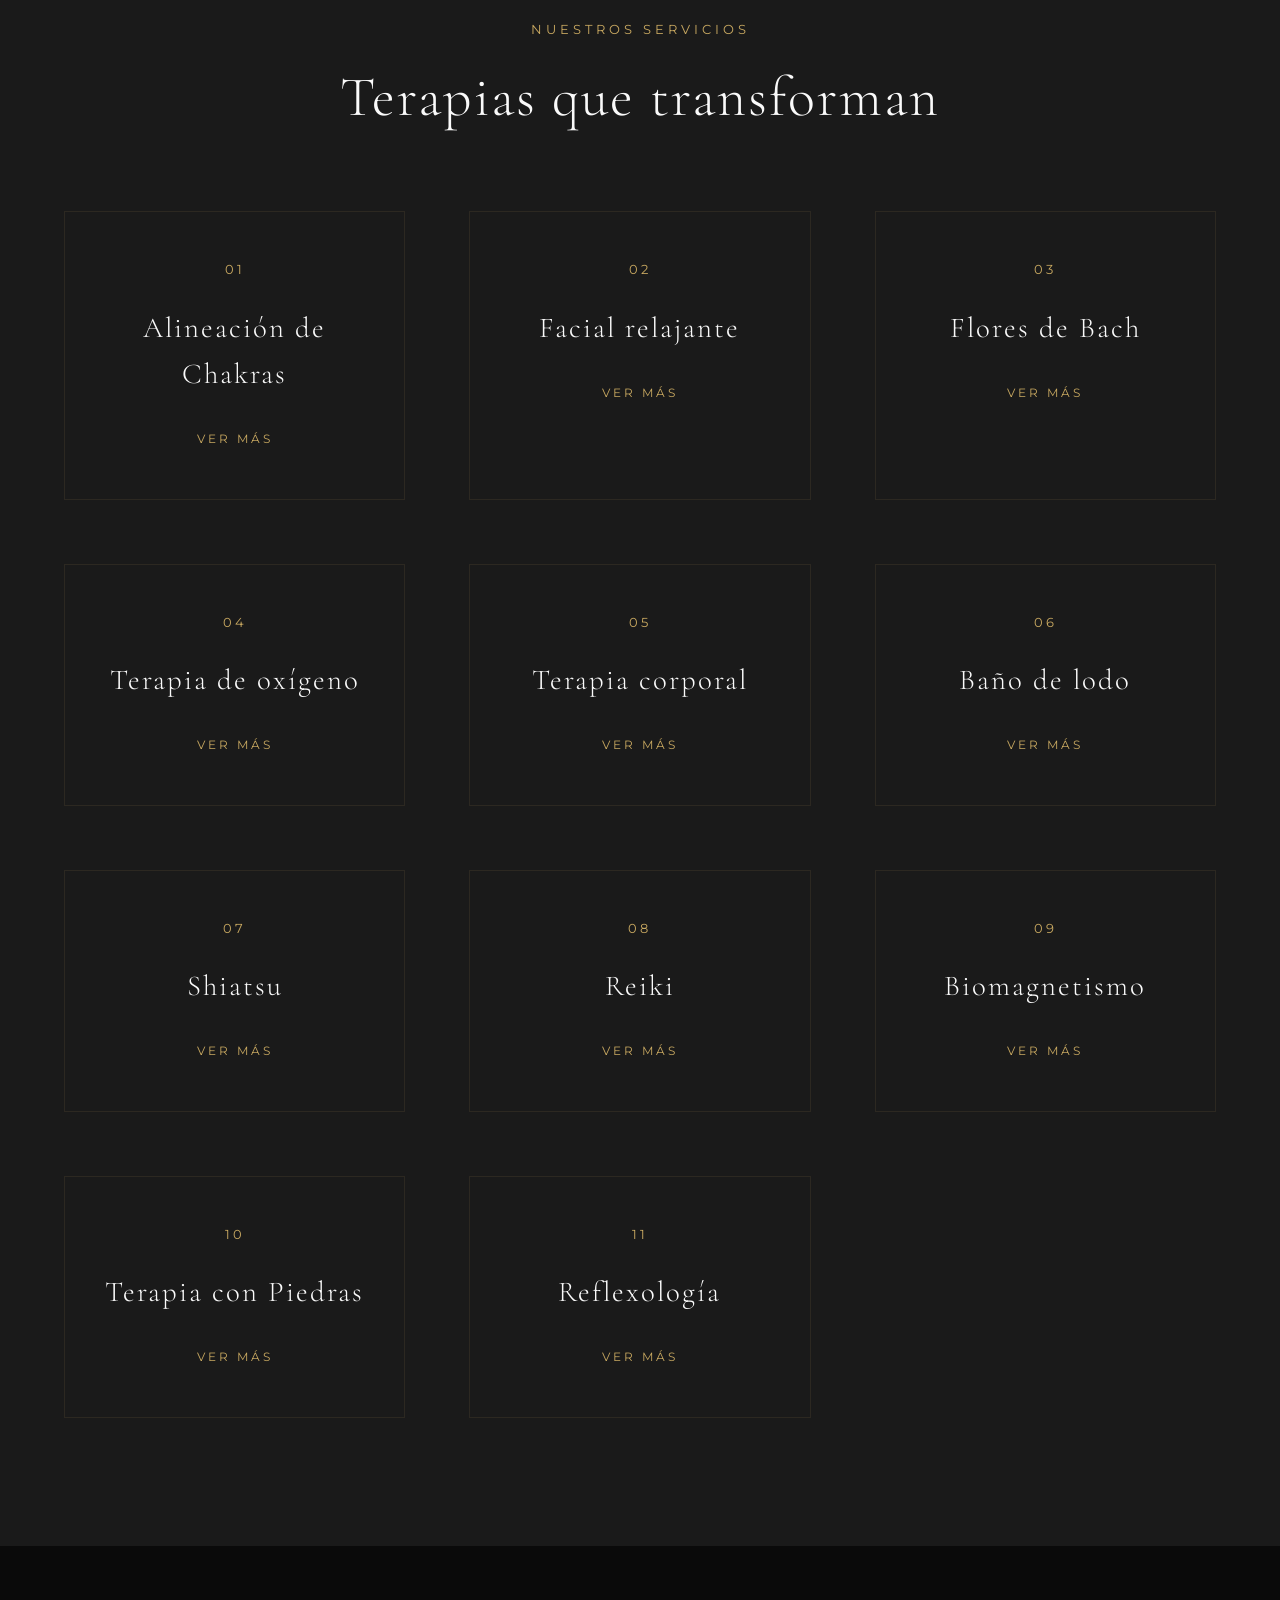
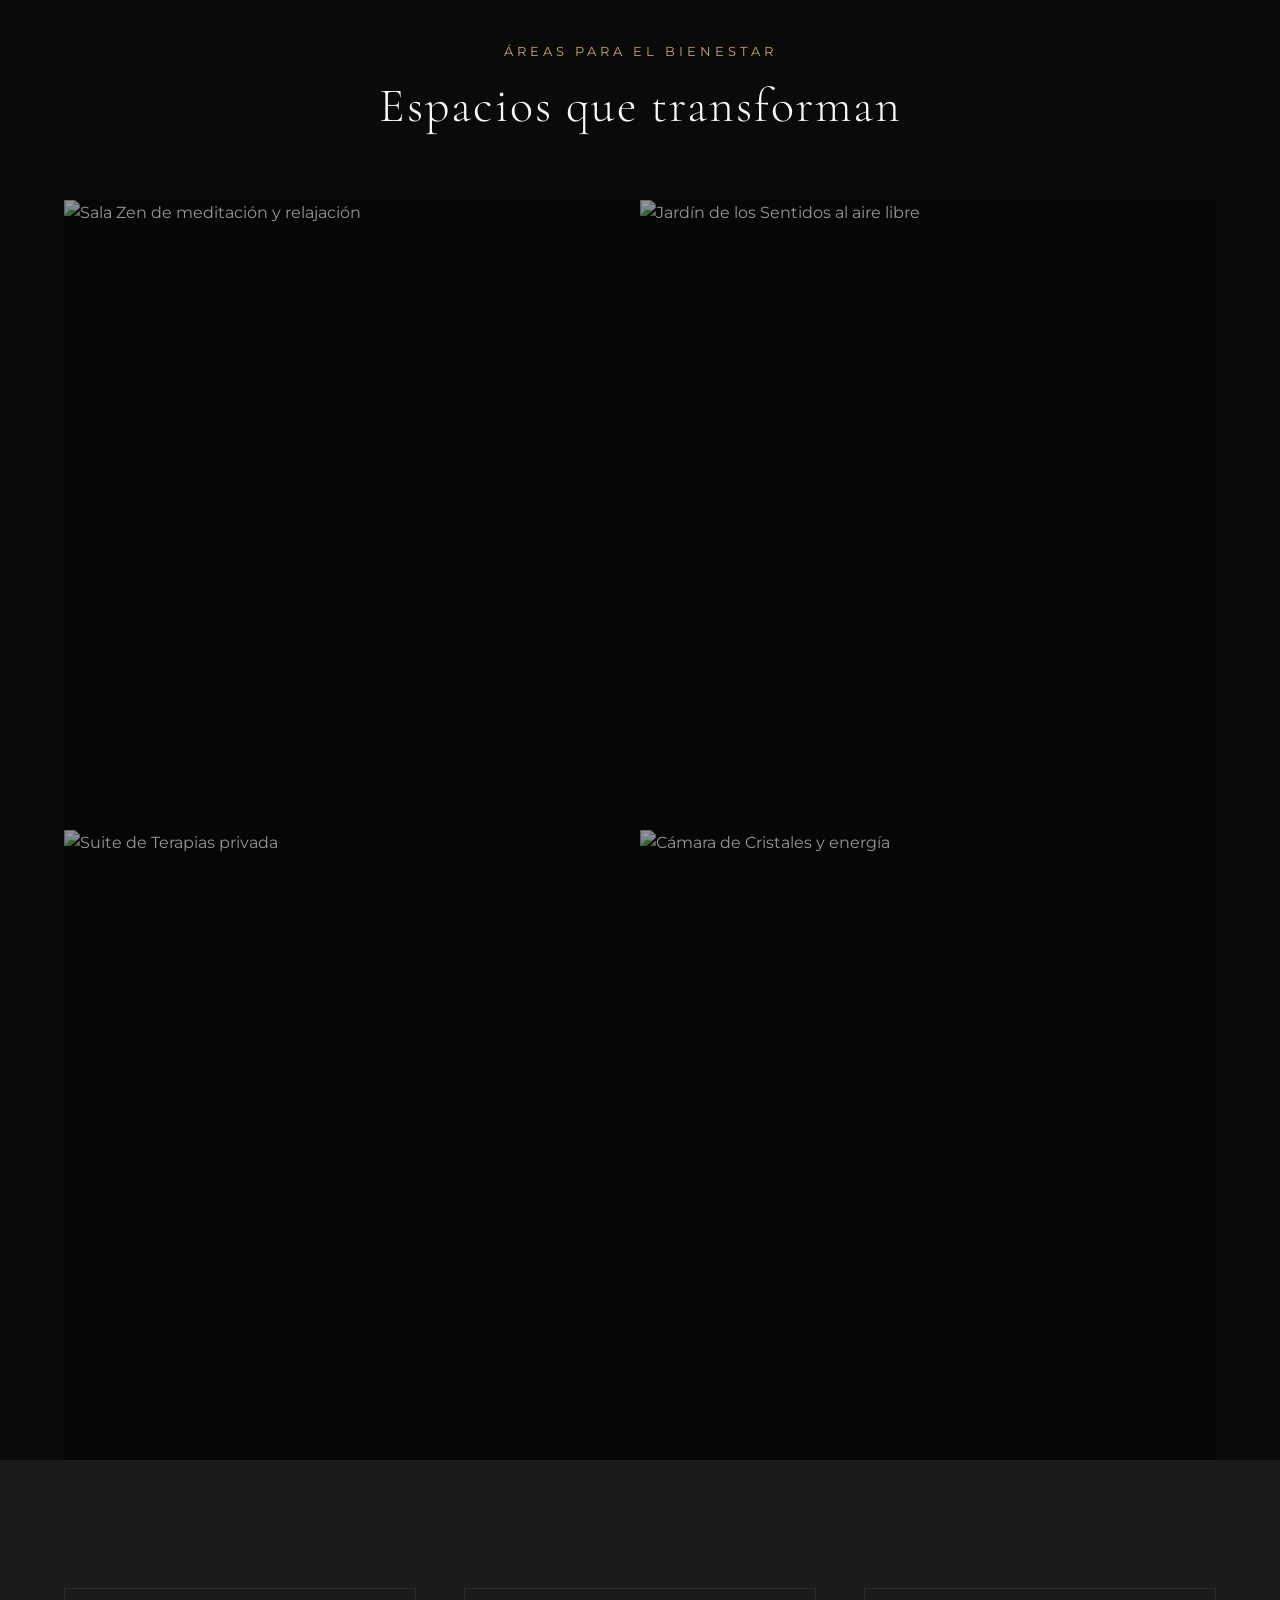
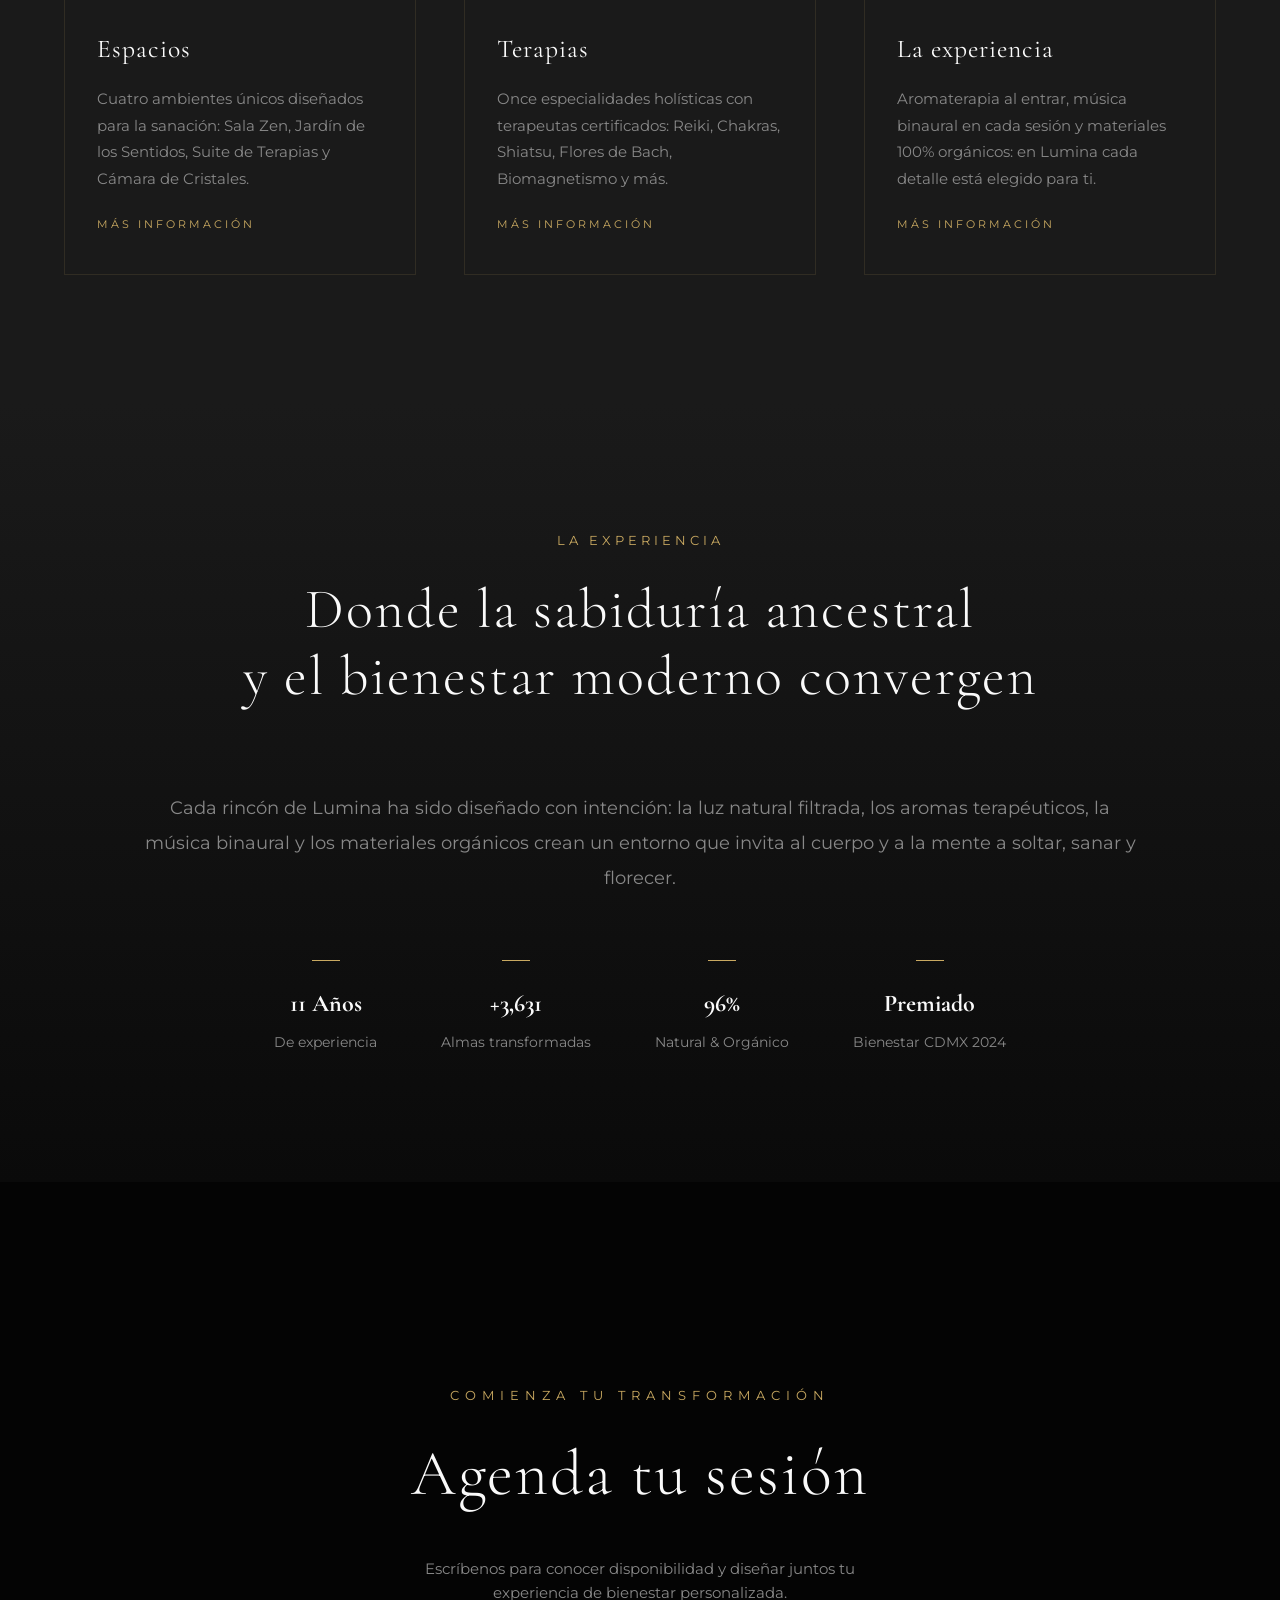
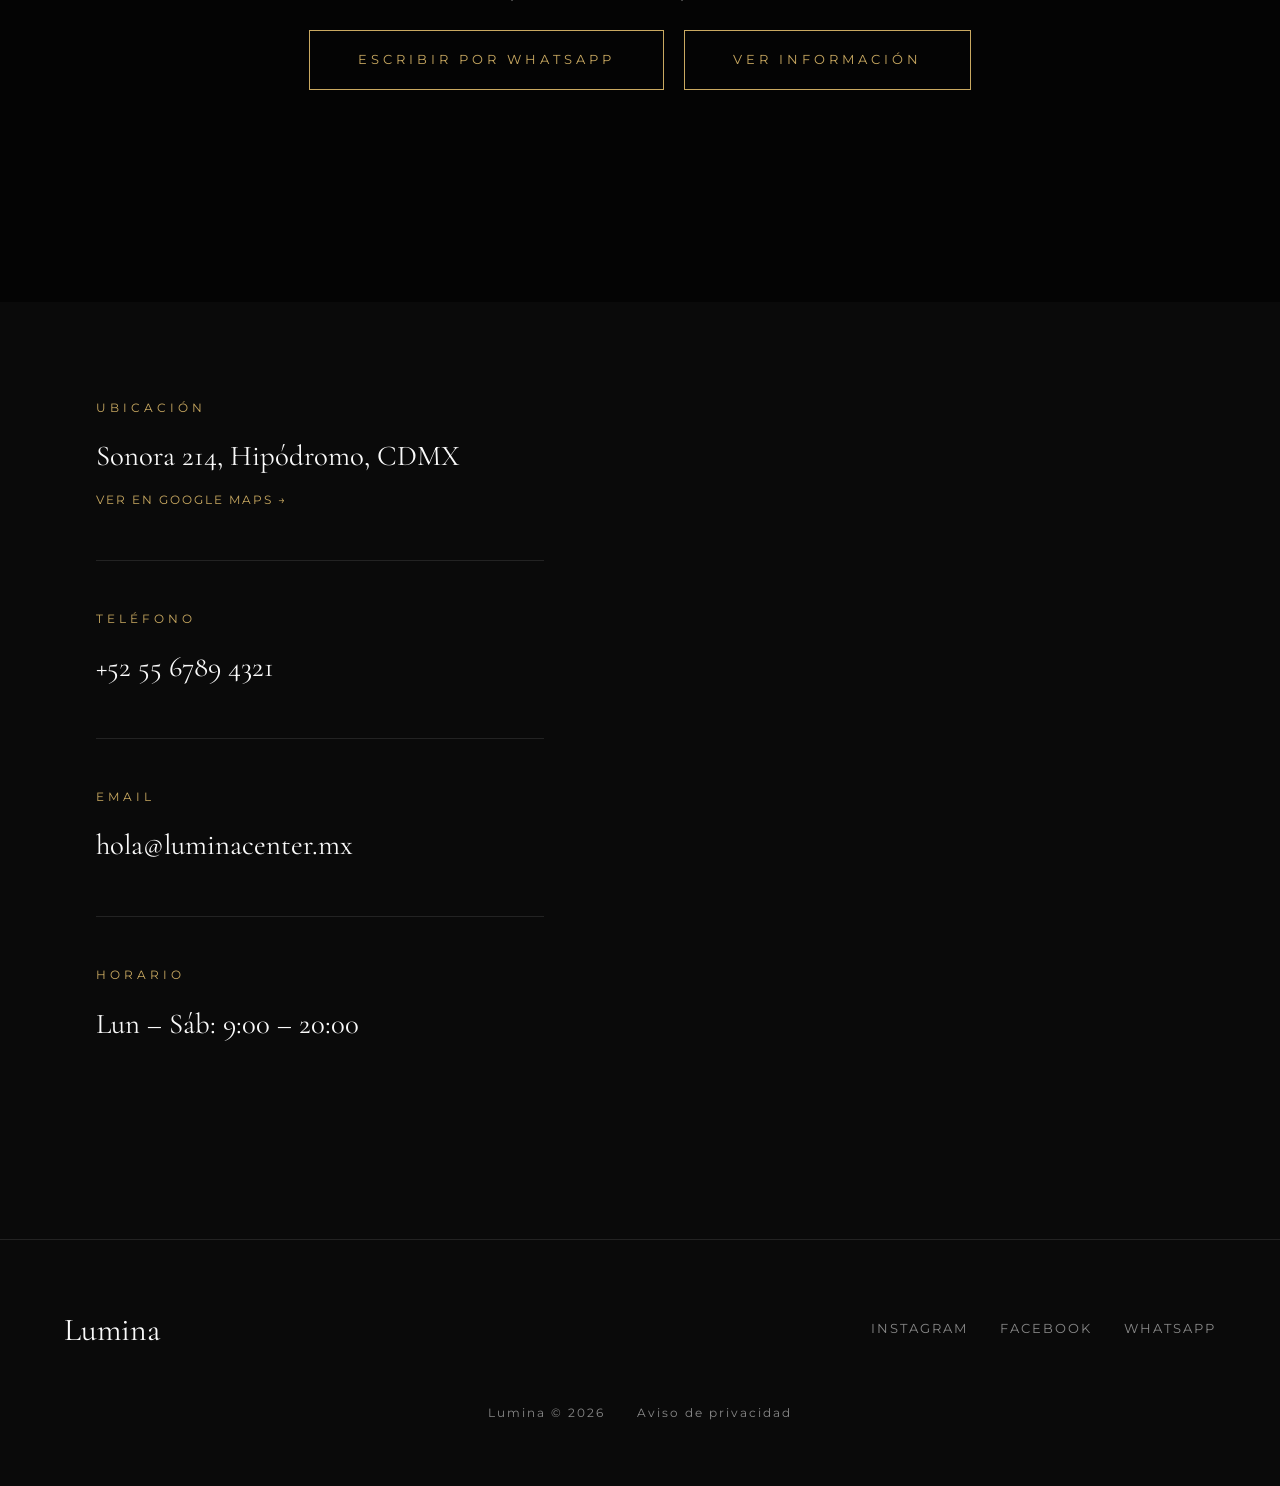
==== commit 6eb0ff4d: "v2.4" ====
--- a/index.html
+++ b/index.html
@@ -32,9 +32,9 @@
                 <li><a href="#inicio" data-i18n="nav.home">Inicio</a></li>
                 <li><a href="servicios.html" data-i18n="nav.services">Servicios</a></li>
                 <li><a href="equipo.html" data-i18n="nav.team">Equipo</a></li>
-                <li><a href="#espacios" data-i18n="nav.spaces">Espacios</a></li>
-                <li><a href="#experiencia" data-i18n="nav.experience">Experiencia</a></li>
-                <li><a href="#contacto" data-i18n="nav.contact">Contacto</a></li>
+                <li><a href="espacios.html" data-i18n="nav.spaces">Espacios</a></li>
+                <li><a href="experiencia.html" data-i18n="nav.experience">Experiencia</a></li>
+                <li><a href="contacto.html" data-i18n="nav.contact">Contacto</a></li>
             </ul>
             <div class="lang-dropdown" id="langDropdown">
                 <button class="lang-current" aria-expanded="false" aria-haspopup="true">ES</button>
@@ -145,39 +145,39 @@
                 <span class="section-subtitle" data-i18n="section.spaces.subtitle">Áreas para el bienestar</span>
                 <h2 id="espacios-heading" class="section-title" data-i18n="section.spaces.title">Espacios que transforman</h2>
             </div>
-            <div class="gallery-item reveal">
+            <a href="espacios.html#sala-zen" class="gallery-item reveal">
                 <img src="https://images.unsplash.com/photo-1600618528240-fb9fc964b853?w=800&auto=format&fit=crop&q=80" alt="Sala Zen de meditación y relajación">
                 <div class="gallery-overlay">
                     <h3 class="gallery-title" data-i18n="gallery.zen">Sala Zen</h3>
                     <span class="gallery-subtitle" data-i18n="gallery.explore">Explorar</span>
                 </div>
-            </div>
-            <div class="gallery-item reveal">
+            </a>
+            <a href="espacios.html#jardin-sentidos" class="gallery-item reveal">
                 <img src="https://images.unsplash.com/photo-1540555700478-4be289fbecef?w=800&auto=format&fit=crop&q=80" alt="Jardín de los Sentidos al aire libre">
                 <div class="gallery-overlay">
                     <h3 class="gallery-title" data-i18n="gallery.garden">Jardín de los Sentidos</h3>
                     <span class="gallery-subtitle" data-i18n="gallery.explore">Explorar</span>
                 </div>
-            </div>
-            <div class="gallery-item reveal">
+            </a>
+            <a href="espacios.html#suite-terapias" class="gallery-item reveal">
                 <img src="https://images.unsplash.com/photo-1600585154340-be6161a56a0c?w=800&auto=format&fit=crop&q=80" alt="Suite de Terapias privada">
                 <div class="gallery-overlay">
                     <h3 class="gallery-title" data-i18n="gallery.suite">Suite de Terapias</h3>
                     <span class="gallery-subtitle" data-i18n="gallery.explore">Explorar</span>
                 </div>
-            </div>
-            <div class="gallery-item reveal">
+            </a>
+            <a href="espacios.html#camara-cristales" class="gallery-item reveal">
                 <img src="https://images.unsplash.com/photo-1600607687939-ce8a6c25118c?w=800&auto=format&fit=crop&q=80" alt="Cámara de Cristales y energía">
                 <div class="gallery-overlay">
                     <h3 class="gallery-title" data-i18n="gallery.crystal">Cámara de Cristales</h3>
                     <span class="gallery-subtitle" data-i18n="gallery.explore">Explorar</span>
                 </div>
-            </div>
+            </a>
         </section>
 
         <section class="info-blocks">
             <div class="info-blocks-inner">
-                <a href="#espacios" class="info-block reveal">
+                <a href="espacios.html" class="info-block reveal">
                     <h3 class="info-block-title" data-i18n="info.title1">Espacios</h3>
                     <p class="info-block-text" data-i18n="info.text1">Cuatro ambientes únicos diseñados para la sanación: Sala Zen, Jardín de los Sentidos, Suite de Terapias y Cámara de Cristales.</p>
                     <span class="info-block-link" data-i18n="info.more1">Más información</span>
@@ -187,7 +187,7 @@
                     <p class="info-block-text" data-i18n="info.text2">Once especialidades holísticas con terapeutas certificados: Reiki, Chakras, Shiatsu, Flores de Bach, Biomagnetismo y más.</p>
                     <span class="info-block-link" data-i18n="info.more2">Más información</span>
                 </a>
-                <a href="#experiencia" class="info-block reveal">
+                <a href="experiencia.html" class="info-block reveal">
                     <h3 class="info-block-title" data-i18n="info.title3">La experiencia</h3>
                     <p class="info-block-text" data-i18n="info.text3">Aromaterapia al entrar, música binaural en cada sesión y materiales 100% orgánicos: en Lumina cada detalle está elegido para ti.</p>
                     <span class="info-block-link" data-i18n="info.more3">Más información</span>
@@ -238,7 +238,7 @@
                 <h2 class="cta-title" data-i18n="cta.title">Agenda tu sesión</h2>
                 <p class="cta-text" data-i18n="cta.text">Escríbenos para conocer disponibilidad y diseñar juntos tu experiencia de bienestar personalizada.</p>
                 <a href="https://www.whatsapp.com" class="cta-button" target="_blank" rel="noopener noreferrer" data-i18n="cta.whatsapp">Escribir por WhatsApp</a>
-                <a href="#contacto" class="cta-button cta-button-secondary" data-i18n="cta.info">Ver información</a>
+                <a href="contacto.html" class="cta-button cta-button-secondary" data-i18n="cta.info">Ver información</a>
             </div>
         </section>
 
@@ -293,9 +293,9 @@
             <li><a href="#inicio" data-i18n="nav.home">Inicio</a></li>
             <li><a href="servicios.html" data-i18n="nav.services">Servicios</a></li>
             <li><a href="equipo.html" data-i18n="nav.team">Equipo</a></li>
-            <li><a href="#espacios" data-i18n="nav.spaces">Espacios</a></li>
-            <li><a href="#experiencia" data-i18n="nav.experience">Experiencia</a></li>
-            <li><a href="#contacto" data-i18n="nav.contact">Contacto</a></li>
+            <li><a href="espacios.html" data-i18n="nav.spaces">Espacios</a></li>
+            <li><a href="experiencia.html" data-i18n="nav.experience">Experiencia</a></li>
+            <li><a href="contacto.html" data-i18n="nav.contact">Contacto</a></li>
         </ul>
         <div class="lang-switcher" role="group" aria-label="Idioma">
             <button class="lang-btn" data-lang="es">ES</button>
--- a/css/main.css
+++ b/css/main.css
@@ -835,12 +835,12 @@
     left: 0;
     width: 100%;
     height: 100%;
-    filter: sepia(20%) saturate(0.7) brightness(0.85);
+    filter: brightness(1.6) contrast(1.4) saturate(0.6);
     transition: filter 0.4s ease;
 }
 
 .contact-map:hover #lumina-map {
-    filter: sepia(10%) saturate(0.85) brightness(0.95);
+    filter: brightness(1.8) contrast(1.5) saturate(0.6);
 }
 
 /* Override Leaflet attribution to match dark theme */
@@ -884,6 +884,33 @@
 }
 
 /* ==========================================================================
+   Space section image (espacios.html)
+   ========================================================================== */
+.space-section-image {
+    width: 100%;
+    max-height: 420px;
+    object-fit: cover;
+    display: block;
+    margin-bottom: 2.5rem;
+}
+
+/* Gallery items as links */
+a.gallery-item {
+    display: block;
+    text-decoration: none;
+    color: inherit;
+}
+
+/* Contact intro text (contacto.html) */
+.contact-intro-text {
+    font-size: 0.95rem;
+    color: var(--text-muted);
+    letter-spacing: 0.5px;
+    line-height: 1.7;
+    margin-bottom: 2rem;
+}
+
+/* ==========================================================================
    Footer
    ========================================================================== */
 
@@ -1798,15 +1825,17 @@
 
 .lang-options {
     display: none;
-    position: absolute;
-    top: calc(100% + 0.5rem);
-    right: 0;
+    position: fixed; /* escapa el stacking context del nav */
     list-style: none;
     background: rgba(10, 10, 10, 0.98);
     border: 1px solid rgba(201, 169, 97, 0.3);
     backdrop-filter: blur(10px);
     min-width: 52px;
-    z-index: 200;
+    z-index: 10000;
+}
+
+.lang-options li {
+    list-style: none;
 }
 
 .lang-dropdown.open .lang-options {
@@ -1967,41 +1996,87 @@
    ========================================================================== */
 
 @media (max-width: 768px) {
+    /* ── Navegación ── */
     header nav {
-        padding: 1.5rem 2rem;
+        padding: 1.25rem 1.5rem;
+        mix-blend-mode: normal;
+        background: rgba(10, 10, 10, 0.92);
+        backdrop-filter: blur(12px);
+    }
+
+    /* Mantener padding compacto al hacer scroll */
+    header nav.scrolled {
+        padding: 1.25rem 1.5rem;
     }
 
     .nav-toggle {
         display: flex;
     }
 
-    /* Hide desktop nav-links on mobile */
     header .nav-links {
         display: none;
     }
 
-    /* Nav bar gets solid background when menu is open */
     header.nav-open nav {
-        mix-blend-mode: normal;
         background: rgba(10, 10, 10, 0.98);
         z-index: 9500;
     }
 
-    /* Show mobile menu (body-level overlay) */
     .mobile-menu.is-open {
         display: flex;
     }
 
+    /* ── Hero ── */
     .hero-title {
-        font-size: 2.75rem;
-    }
-
+        font-size: clamp(2.2rem, 8vw, 3rem);
+    }
+
+    .hero-subtitle {
+        font-size: 0.7rem;
+        letter-spacing: 3px;
+    }
+
+    .hero-location {
+        font-size: 0.72rem;
+        letter-spacing: 2px;
+    }
+
+    /* ── Secciones generales ── */
     section {
-        padding: 4rem 2rem;
-    }
-
+        padding: 3.5rem 1.5rem;
+    }
+
+    .section-header {
+        margin-bottom: 2.5rem;
+    }
+
+    .section-title {
+        font-size: 1.75rem;
+        letter-spacing: 1px;
+    }
+
+    .section-subtitle {
+        letter-spacing: 4px;
+        font-size: 0.72rem;
+    }
+
+    /* ── Intro ── */
     .intro {
-        padding: 5rem 2rem 6rem;
+        padding: 4rem 1.5rem 5rem;
+    }
+
+    .intro-headline {
+        margin-bottom: 2rem;
+    }
+
+    .intro-headline-main {
+        font-size: clamp(1.4rem, 5vw, 1.8rem);
+        letter-spacing: 1px;
+    }
+
+    .intro-text {
+        font-size: 1rem;
+        line-height: 1.8;
     }
 
     .intro-pills {
@@ -2013,13 +2088,23 @@
         font-size: 0.7rem;
     }
 
+    /* ── Servicios ── */
     .services-grid {
         grid-template-columns: 1fr;
-        gap: 2rem;
-    }
-
+        gap: 1.25rem;
+    }
+
+    .service-item {
+        padding: 2rem 1.5rem;
+    }
+
+    .service-item h3 {
+        font-size: 1.35rem;
+    }
+
+    /* ── Galería ── */
     .gallery {
-        padding: 4rem 2rem 0;
+        padding: 3.5rem 1.5rem 0;
         grid-template-columns: 1fr;
     }
 
@@ -2027,49 +2112,119 @@
         margin-bottom: 2rem;
     }
 
+    .gallery-section-header .section-title {
+        font-size: 1.75rem;
+    }
+
+    /* ── Info blocks ── */
     .info-blocks {
-        padding: 4rem 2rem;
+        padding: 3.5rem 1.5rem;
     }
 
     .info-blocks-inner {
         grid-template-columns: 1fr;
+        gap: 1.5rem;
+    }
+
+    /* ── Experiencia ── */
+    .experience-description {
+        font-size: 0.95rem;
+        line-height: 1.8;
+    }
+
+    .experience-list {
         gap: 2rem;
-    }
-
+        margin-top: 2.5rem;
+        flex-direction: column;
+        align-items: center;
+    }
+
+    .experience-item h4 {
+        font-size: 1.3rem;
+    }
+
+    /* ── CTA ── */
+    .cta {
+        height: auto;
+        min-height: 60vh;
+        padding: 5rem 1.5rem;
+        background-attachment: scroll; /* fixed no funciona bien en iOS */
+    }
+
+    .cta-label {
+        font-size: 0.72rem;
+        letter-spacing: 4px;
+    }
+
+    .cta-title,
+    .cta h2 {
+        font-size: clamp(1.8rem, 6vw, 2.5rem);
+    }
+
+    .cta-text {
+        font-size: 0.9rem;
+    }
+
+    .cta-button {
+        padding: 1rem 2rem;
+        font-size: 0.7rem;
+    }
+
+    /* ── Contacto ── */
     .contact {
         grid-template-columns: 1fr;
     }
 
+    .contact-info {
+        padding: 3rem 1.5rem;
+    }
+
+    .contact-item {
+        margin-bottom: 1.5rem;
+        padding-bottom: 1.5rem;
+    }
+
+    .contact-value {
+        font-size: 1.25rem;
+    }
+
     .contact-map {
-        min-height: 400px;
-    }
-
-    .experience-list {
-        gap: 2rem;
-    }
-
-    .cta-title,
-    .cta h2 {
-        font-size: 2rem;
+        min-height: 300px;
+    }
+
+    /* ── Footer ── */
+    footer {
+        padding: 2.5rem 1.5rem;
     }
 
     .footer-content {
         flex-direction: column;
+        gap: 1.25rem;
+        margin-bottom: 1.5rem;
+    }
+
+    .footer-brand {
+        font-size: 1.6rem;
+    }
+
+    .footer-social {
         gap: 1.5rem;
-        margin-bottom: 2rem;
+        font-size: 0.72rem;
     }
 
     .footer-legal {
         flex-direction: column;
-        gap: 0.5rem;
-    }
-
+        gap: 0.4rem;
+        font-size: 0.7rem;
+    }
+
+    /* ── Páginas internas ── */
     .page-hero {
-        padding: 10rem 2rem 4rem;
+        padding: 8rem 1.5rem 3rem;
     }
 
     .service-detail-nav {
-        padding: 1.5rem 2rem;
+        padding: 1.5rem 1.5rem;
     }
 
     .service-spheres {
@@ -2091,19 +2246,19 @@
     }
 
     .service-detail-content {
-        padding: 3rem 2rem;
+        padding: 2.5rem 1.5rem;
     }
 
     .service-detail-section {
-        padding: 3rem 0;
-        scroll-margin-top: 6rem;
+        padding: 2.5rem 0;
+        scroll-margin-top: 5rem;
     }
 
     .service-detail-title {
-        font-size: 1.6rem;
+        font-size: 1.5rem;
     }
 
     .page-cta {
-        padding: 3rem 2rem;
-    }
-}
+        padding: 3rem 1.5rem;
+    }
+}
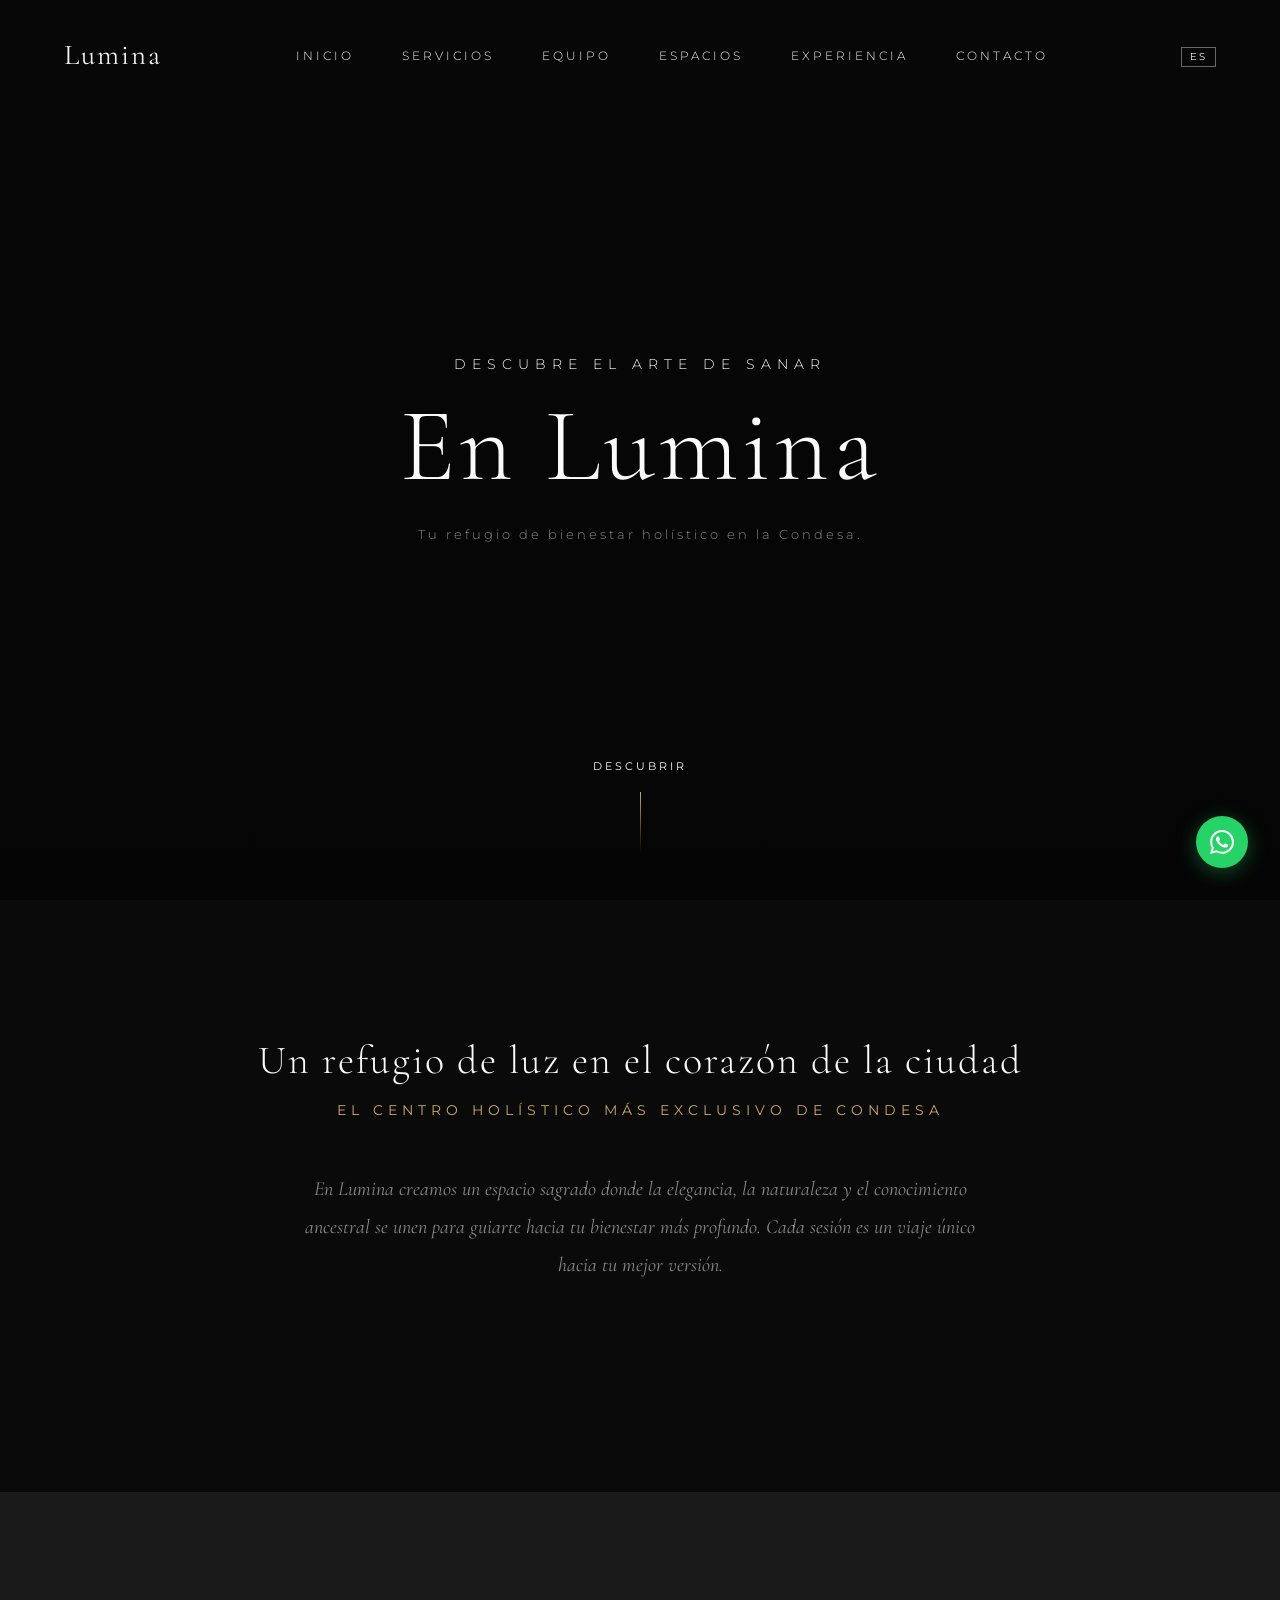
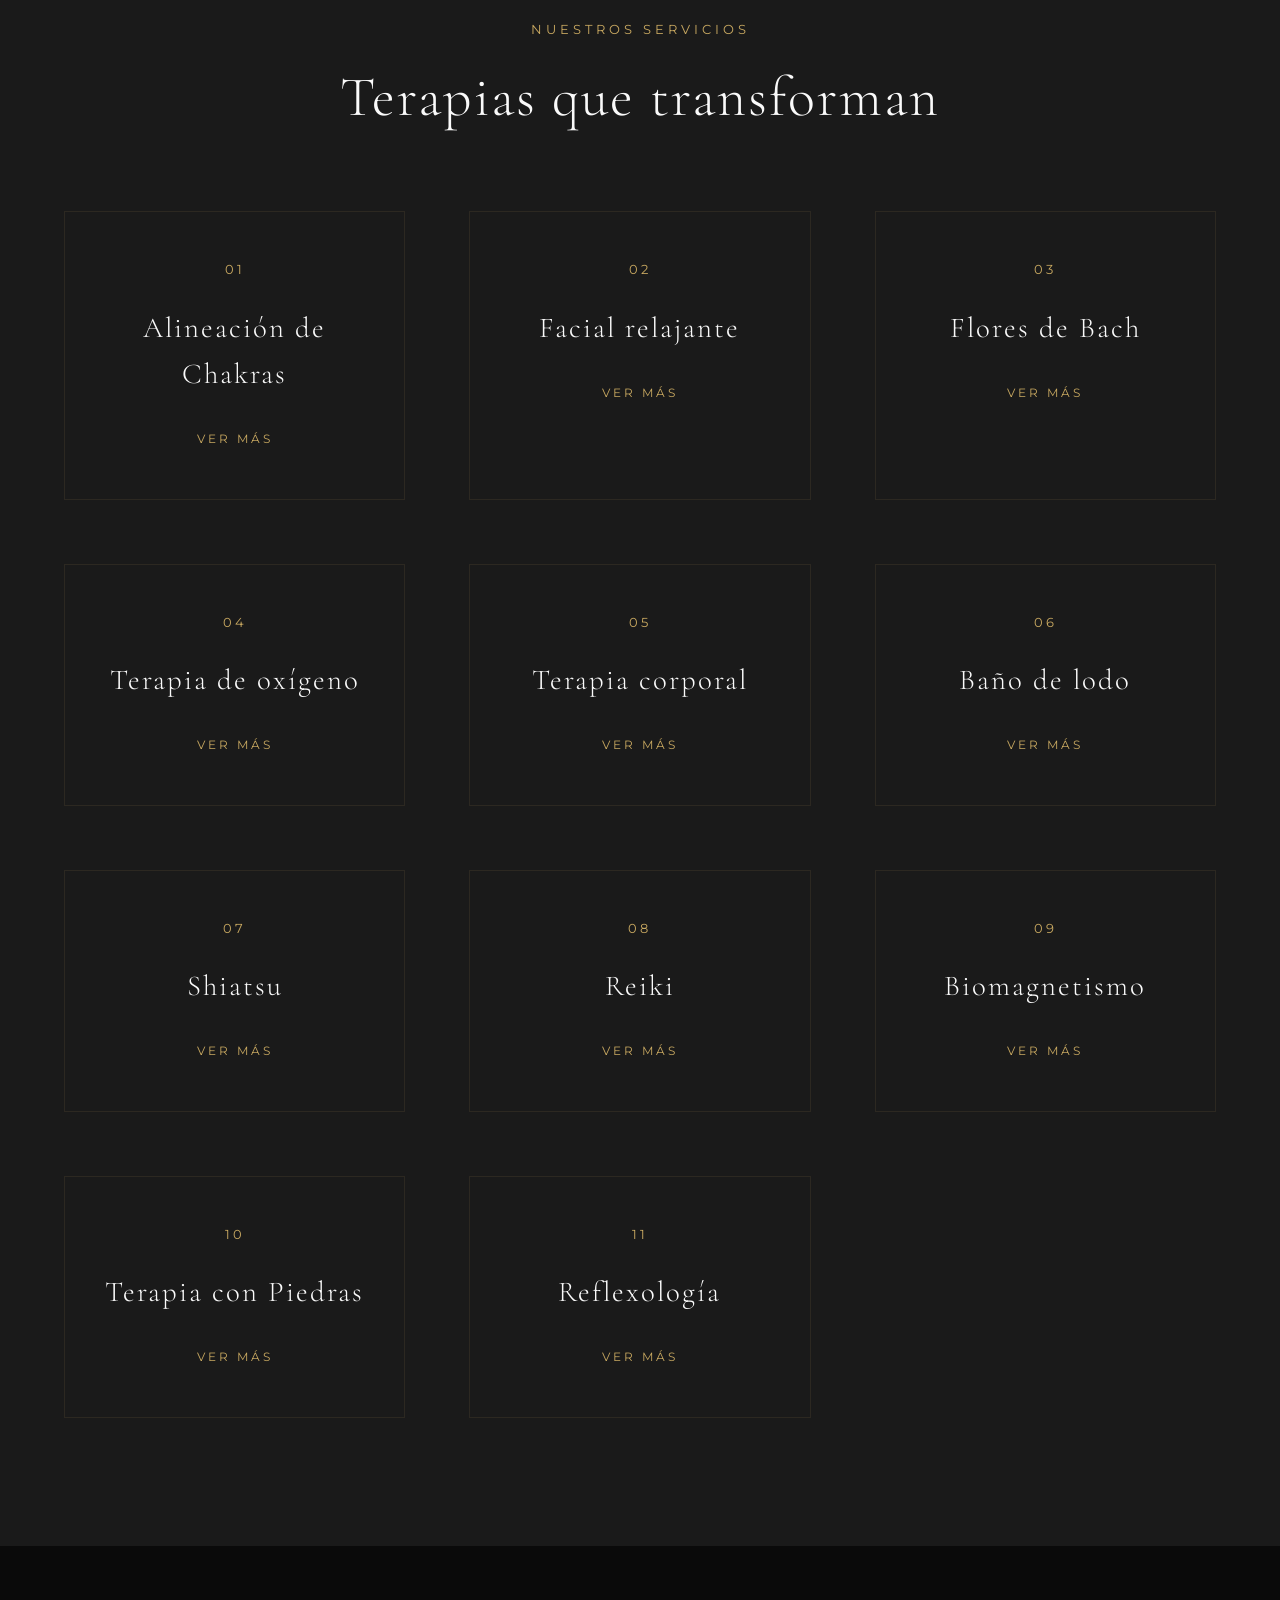
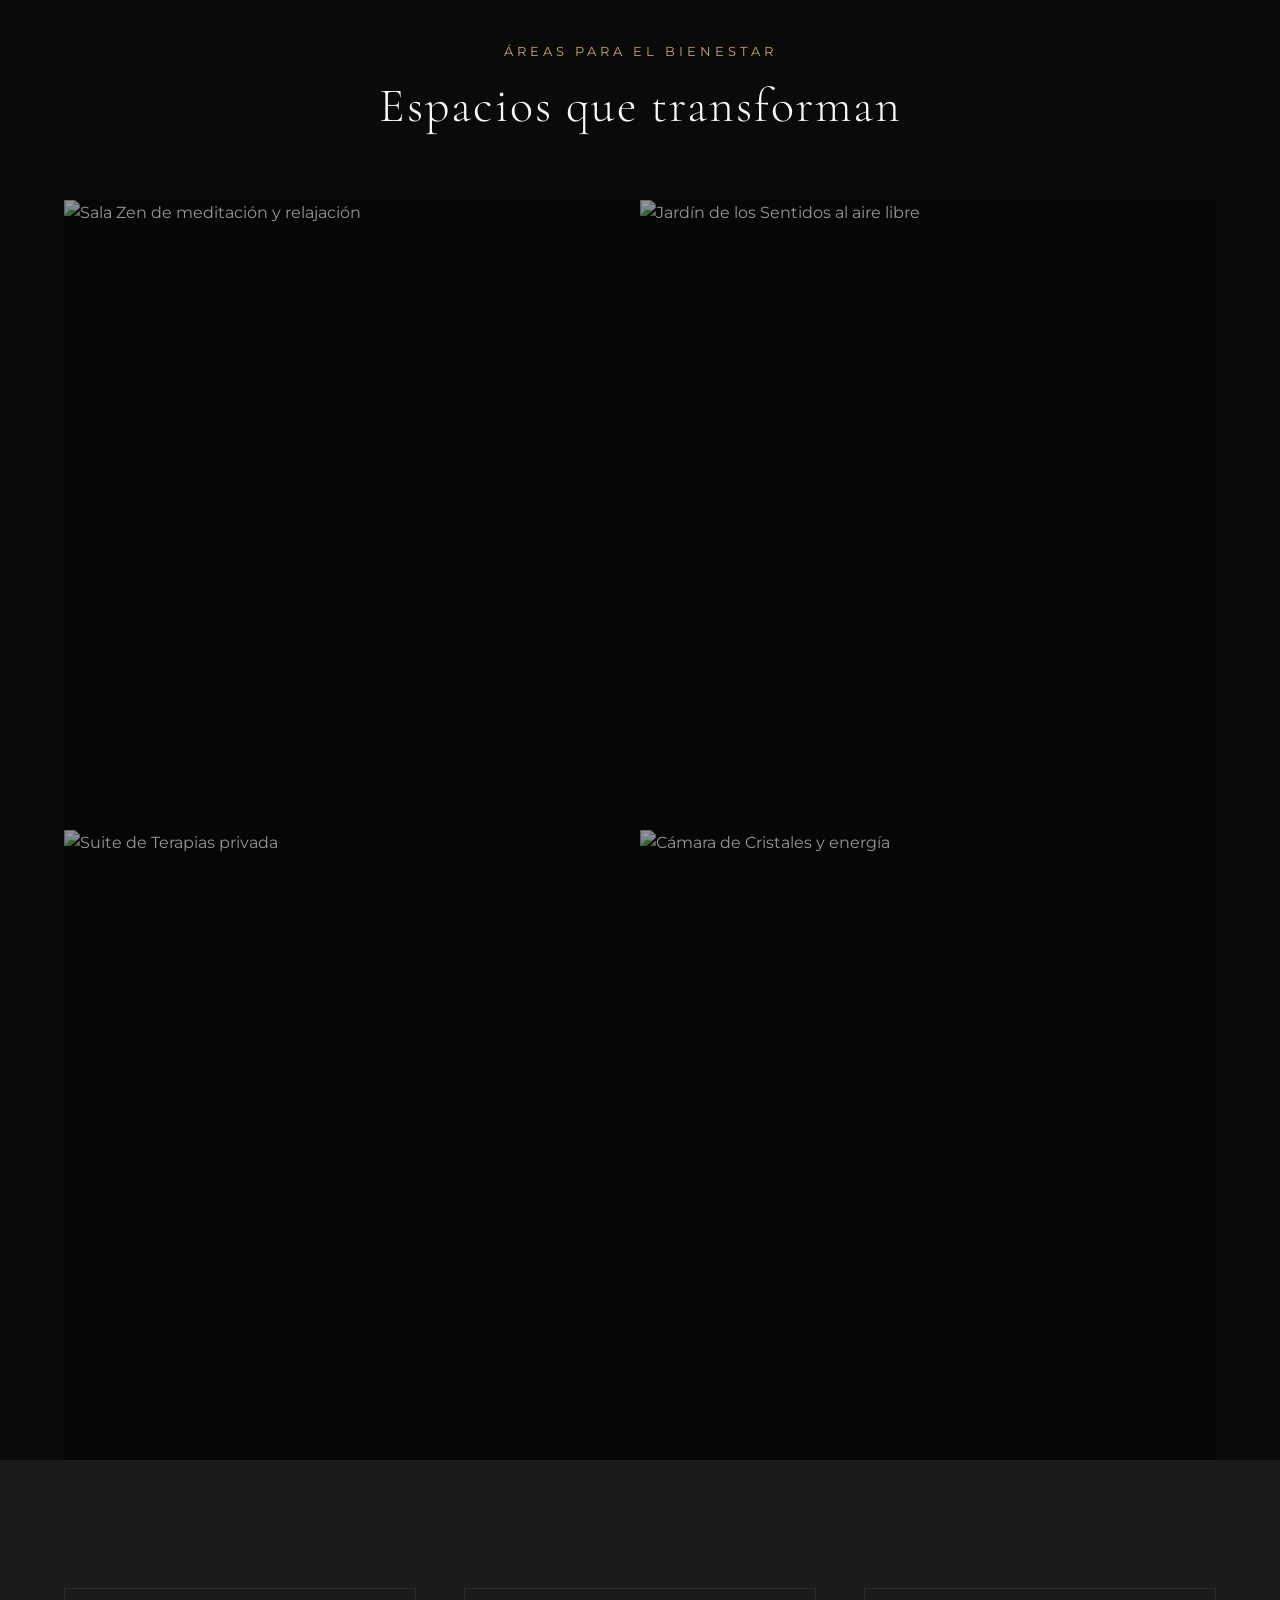
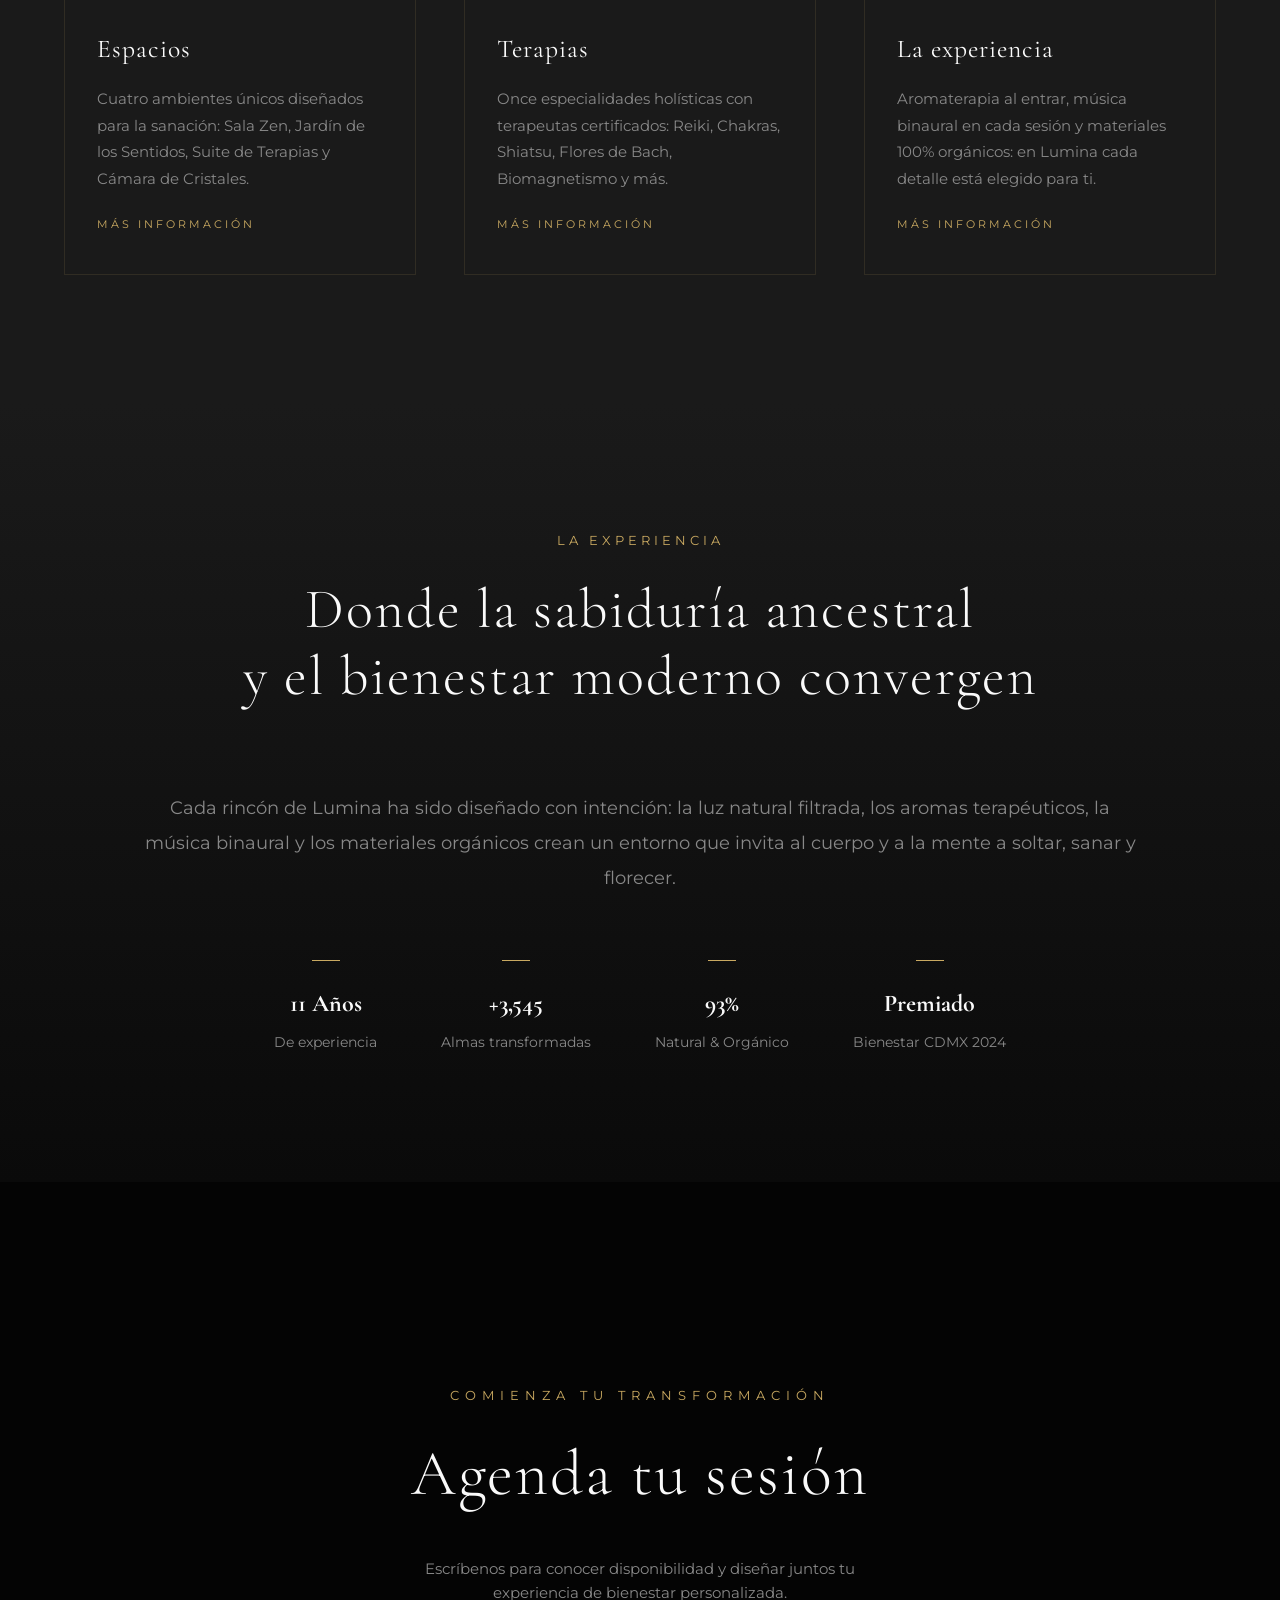
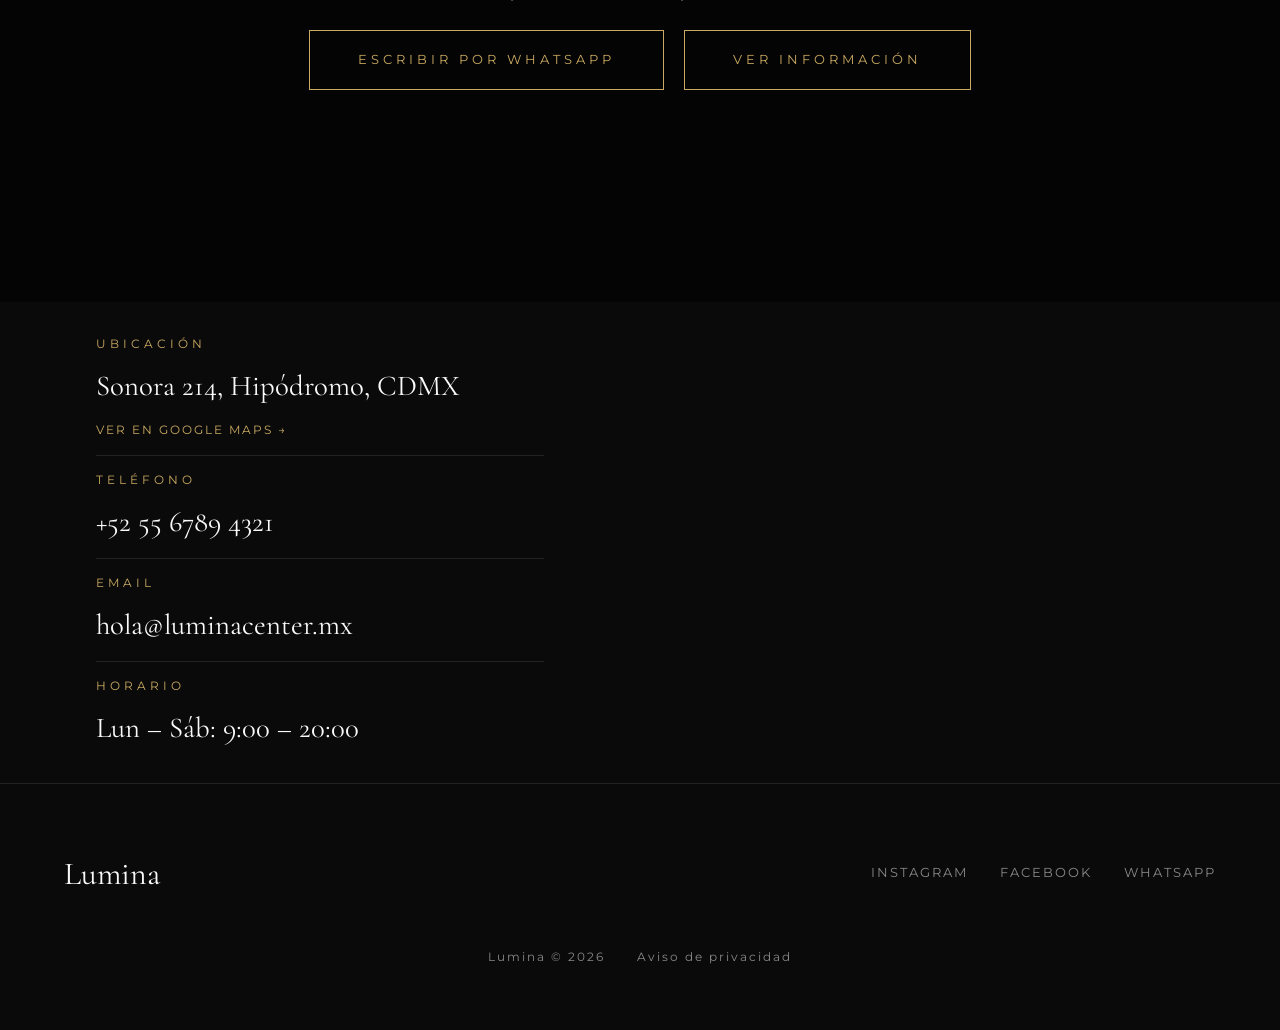
==== commit 49f4e552: "Fix interactive map: remove broken SRI hashes, remove CSS filters, and compact contact section heigh" ====
--- a/index.html
+++ b/index.html
@@ -17,7 +17,7 @@
     <link href="https://fonts.googleapis.com/css2?family=Cormorant+Garamond:ital,wght@0,300;0,400;0,600;1,400&family=Montserrat:wght@200;300;400;500&display=swap" rel="stylesheet">
 
     <link rel="stylesheet" href="css/main.css">
-    <link rel="stylesheet" href="https://unpkg.com/leaflet@1.9.4/dist/leaflet.css" integrity="sha256-p4NxAoJBhIIN+hmNHrzRCf9tD/miZyoHS5obTRR9BMY=" crossorigin="">
+    <link rel="stylesheet" href="https://unpkg.com/leaflet@1.9.4/dist/leaflet.css" crossorigin="">
 </head>
 <body>
 
@@ -306,7 +306,7 @@
 
     <script src="js/i18n.js"></script>
     <script src="js/main.js"></script>
-    <script src="https://unpkg.com/leaflet@1.9.4/dist/leaflet.js" integrity="sha256-20nQCchB9co0qIjJZRGuk2/Z9VM+kNiyxNV/XN/WLs=" crossorigin=""></script>
+    <script src="https://unpkg.com/leaflet@1.9.4/dist/leaflet.js" crossorigin=""></script>
     <script>
     (function () {
         var map = L.map('lumina-map', {
--- a/css/main.css
+++ b/css/main.css
@@ -58,6 +58,7 @@
     background: var(--black);
     z-index: 9999;
     display: flex;
+    flex-direction: column;
     align-items: center;
     justify-content: center;
     transition: opacity 0.8s ease, visibility 0.8s;
@@ -74,6 +75,22 @@
     color: var(--gold);
     letter-spacing: 8px;
     animation: pulse 2s infinite;
+}
+
+.loader-divider {
+    width: 1px;
+    height: 28px;
+    background: rgba(201, 169, 97, 0.4);
+    margin: 0.75rem 0;
+}
+
+.loader-page {
+    font-family: 'Cormorant Garamond', serif;
+    font-size: 1.1rem;
+    color: var(--white);
+    letter-spacing: 4px;
+    text-transform: uppercase;
+    opacity: 0.7;
 }
 
 @keyframes pulse {
@@ -142,6 +159,24 @@
 
 header .nav-links a:hover::after {
     width: 100%;
+}
+
+/* Hide nav content at top for clean hero view (desktop) */
+@media (min-width: 769px) {
+    header nav:not(.scrolled) .brand,
+    header nav:not(.scrolled) .nav-links,
+    header nav:not(.scrolled) .lang-dropdown {
+        opacity: 0;
+        pointer-events: none;
+        transition: opacity 0.4s ease;
+    }
+
+    header nav.scrolled .brand,
+    header nav.scrolled .nav-links,
+    header nav.scrolled .lang-dropdown {
+        opacity: 1;
+        pointer-events: auto;
+    }
 }
 
 .nav-lang {
@@ -781,23 +816,24 @@
     grid-template-columns: 1fr 1fr;
     gap: 0;
     padding: 0;
-    min-height: 80vh;
 }
 
 .contact-info {
-    padding: 6rem;
+    padding: 2rem 6rem;
     display: flex;
     flex-direction: column;
     justify-content: center;
 }
 
 .contact-item {
-    margin-bottom: 3rem;
-    padding-bottom: 3rem;
+    margin-bottom: 0.85rem;
+    padding-bottom: 0.85rem;
     border-bottom: 1px solid rgba(255,255,255,0.1);
 }
 
 .contact-item:last-child {
+    margin-bottom: 0;
+    padding-bottom: 0;
     border-bottom: none;
 }
 
@@ -806,7 +842,7 @@
     text-transform: uppercase;
     letter-spacing: 4px;
     color: var(--gold);
-    margin-bottom: 1rem;
+    margin-bottom: 0.6rem;
     display: block;
 }
 
@@ -825,7 +861,7 @@
 
 .contact-map {
     position: relative;
-    min-height: 600px;
+    min-height: 380px;
 }
 
 /* Leaflet map container */
@@ -835,12 +871,6 @@
     left: 0;
     width: 100%;
     height: 100%;
-    filter: brightness(1.6) contrast(1.4) saturate(0.6);
-    transition: filter 0.4s ease;
-}
-
-.contact-map:hover #lumina-map {
-    filter: brightness(1.8) contrast(1.5) saturate(0.6);
 }
 
 /* Override Leaflet attribution to match dark theme */
@@ -903,11 +933,28 @@
 
 /* Contact intro text (contacto.html) */
 .contact-intro-text {
-    font-size: 0.95rem;
-    color: var(--text-muted);
+    font-family: 'Cormorant Garamond', serif;
+    font-size: 1.15rem;
+    color: var(--gray);
+    font-style: italic;
     letter-spacing: 0.5px;
-    line-height: 1.7;
-    margin-bottom: 2rem;
+    line-height: 1.8;
+    margin-bottom: 1.5rem;
+    padding-bottom: 1.5rem;
+    border-bottom: 1px solid rgba(255,255,255,0.1);
+}
+
+/* Leaflet zoom controls dark theme */
+.leaflet-control-zoom a {
+    background: var(--dark-gray) !important;
+    color: var(--gold) !important;
+    border-color: rgba(201, 169, 97, 0.25) !important;
+    transition: all 0.3s !important;
+}
+
+.leaflet-control-zoom a:hover {
+    background: rgba(201, 169, 97, 0.15) !important;
+    color: var(--light-gold) !important;
 }
 
 /* ==========================================================================
@@ -998,23 +1045,43 @@
    Página interna - Servicios (estilo Áreas Generales Benavento)
    ========================================================================== */
 
-.page-inner .loader {
-    display: none;
-}
-
 .page-hero {
-    padding: 12rem 4rem 6rem;
+    min-height: 100vh;
+    position: relative;
+    display: flex;
+    align-items: center;
+    justify-content: center;
+    overflow: hidden;
+    padding: 0;
     text-align: center;
-    background: var(--black);
+}
+
+.page-hero-bg {
+    position: absolute;
+    top: 0;
+    left: 0;
+    width: 100%;
+    height: 100%;
+    background-size: cover;
+    background-position: center;
+}
+
+.page-hero-content {
+    position: relative;
+    z-index: 2;
+    text-align: center;
+    max-width: 700px;
+    padding: 0 2rem;
 }
 
 .page-hero-title {
     font-family: 'Cormorant Garamond', serif;
-    font-size: clamp(2.5rem, 5vw, 3.5rem);
+    font-size: clamp(2.5rem, 6vw, 4rem);
     font-weight: 300;
     letter-spacing: 2px;
     color: var(--white);
-    margin-bottom: 0.75rem;
+    margin-bottom: 1rem;
+    animation: fadeInUp 1s ease;
 }
 
 .page-hero-subtitle {
@@ -1022,6 +1089,18 @@
     text-transform: uppercase;
     letter-spacing: 5px;
     color: var(--gold);
+    animation: fadeInUp 1s ease 0.15s backwards;
+}
+
+.page-hero .scroll-indicator {
+    position: absolute;
+    bottom: 3rem;
+    left: 50%;
+    transform: translateX(-50%);
+    z-index: 2;
+    flex-direction: column;
+    gap: 0.5rem;
+    cursor: pointer;
 }
 
 .service-detail-nav {
@@ -1179,10 +1258,6 @@
 /* ==========================================================================
    Página Equipo (Conoce al equipo) - Seccionada y con animaciones
    ========================================================================== */
-
-.page-equipo .loader {
-    display: none;
-}
 
 /* Hero equipo */
 .team-hero {
@@ -2189,7 +2264,7 @@
     }
 
     .contact-map {
-        min-height: 300px;
+        min-height: 280px;
     }
 
     /* ── Footer ── */
@@ -2220,7 +2295,11 @@
 
     /* ── Páginas internas ── */
     .page-hero {
-        padding: 8rem 1.5rem 3rem;
+        min-height: 90vh;
+    }
+
+    .page-hero .scroll-indicator {
+        bottom: 2rem;
     }
 
     .service-detail-nav {
